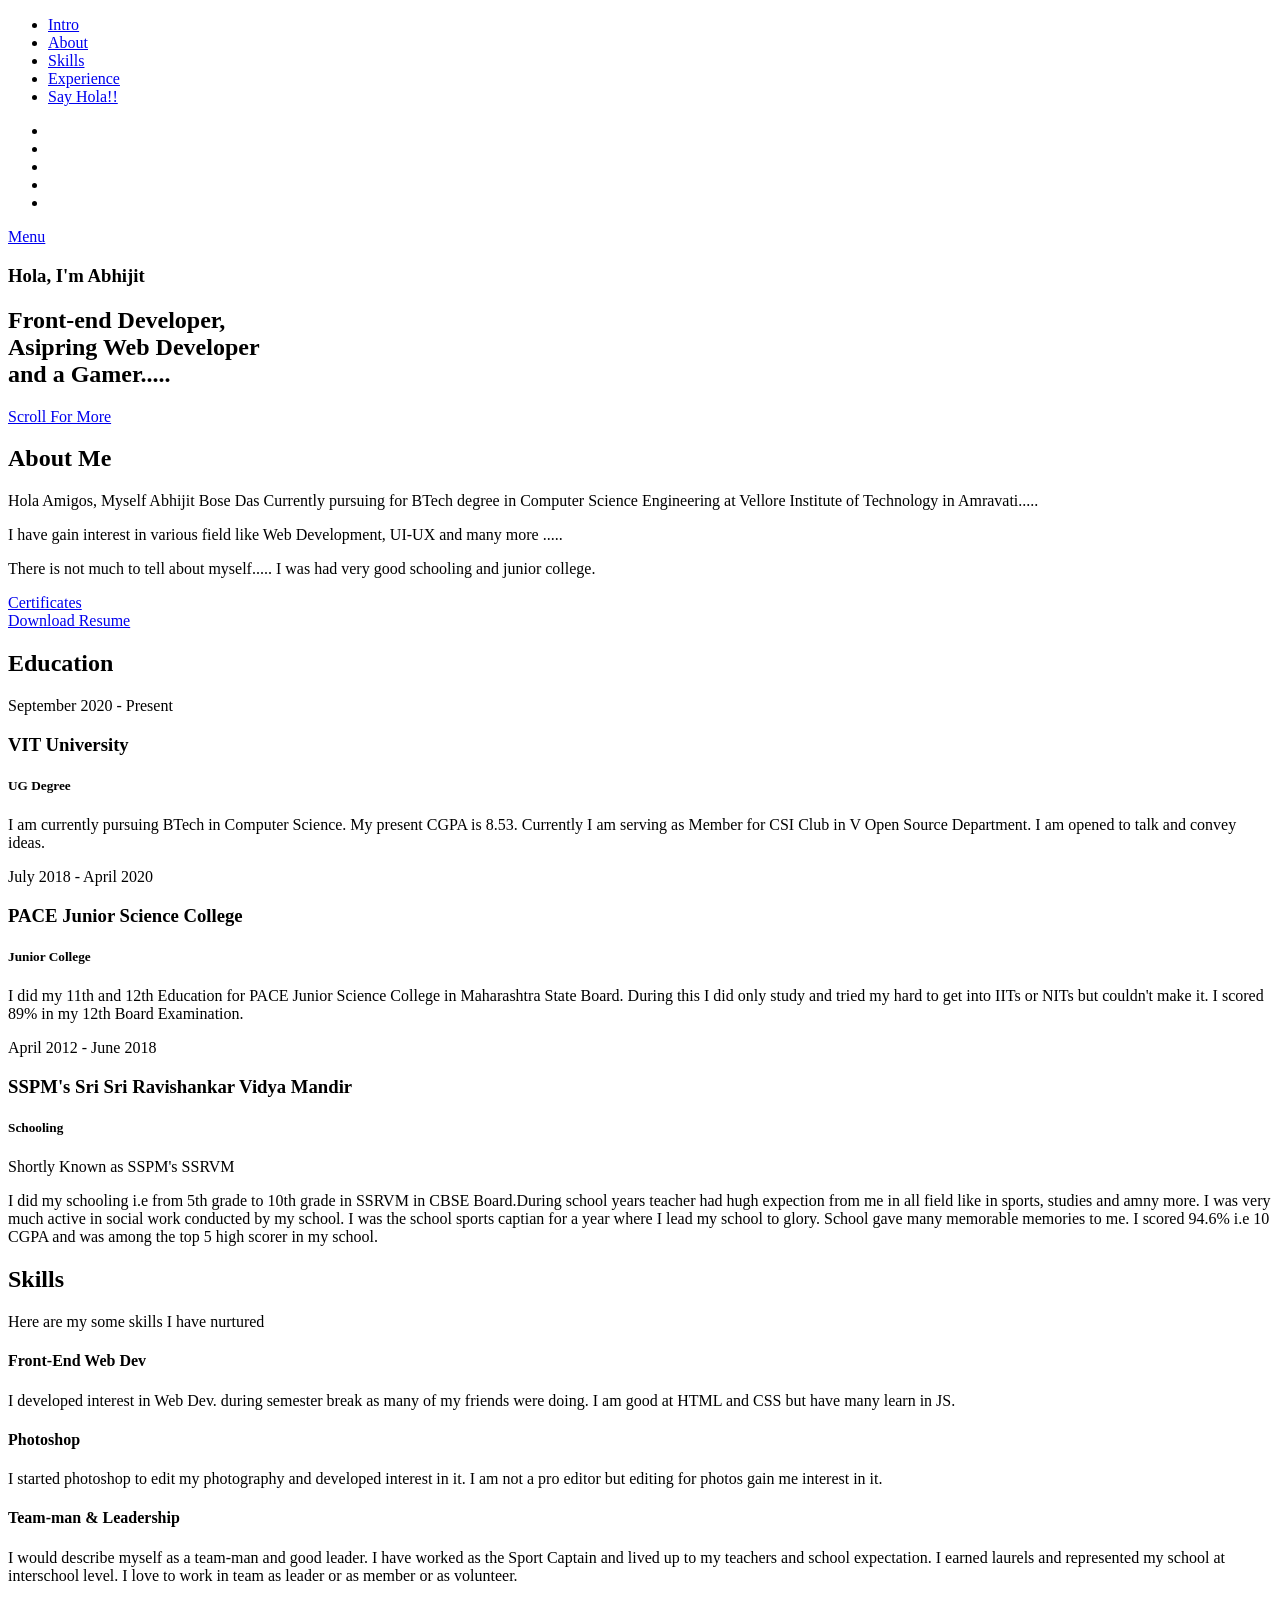
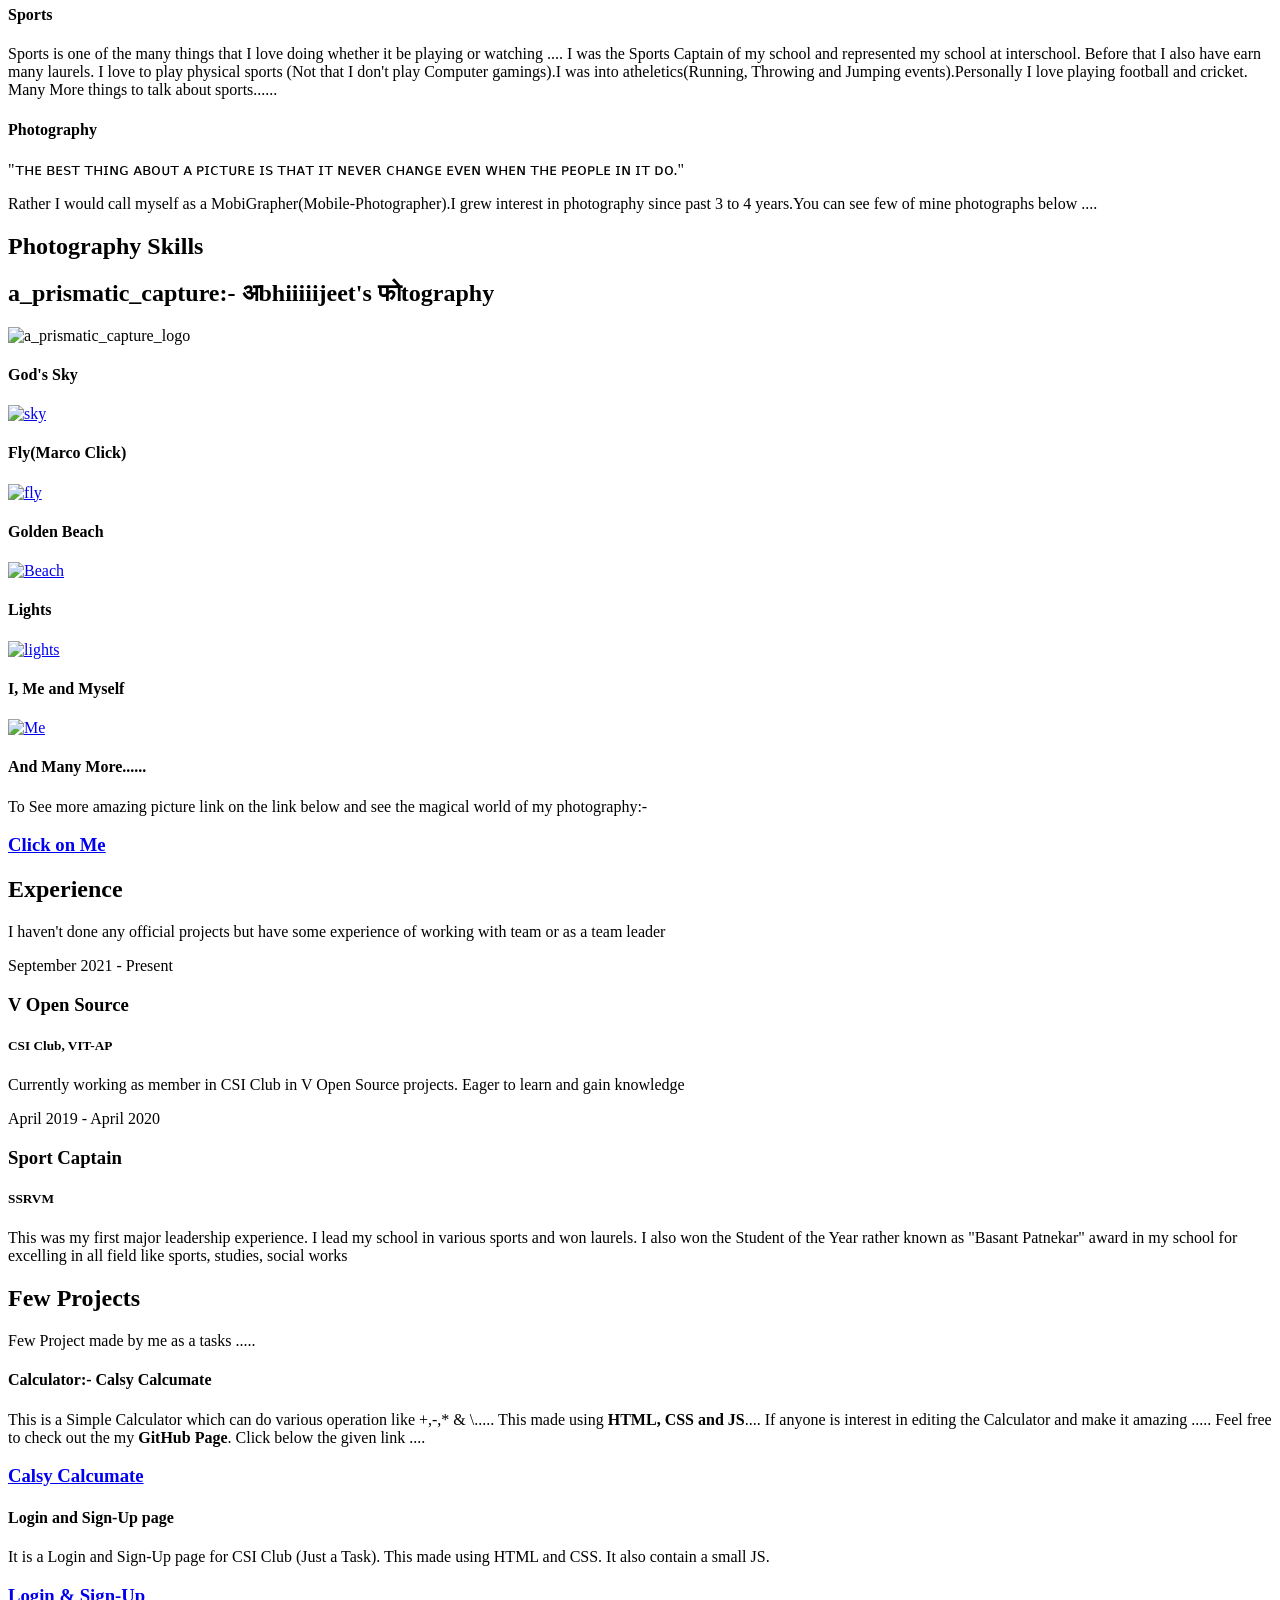
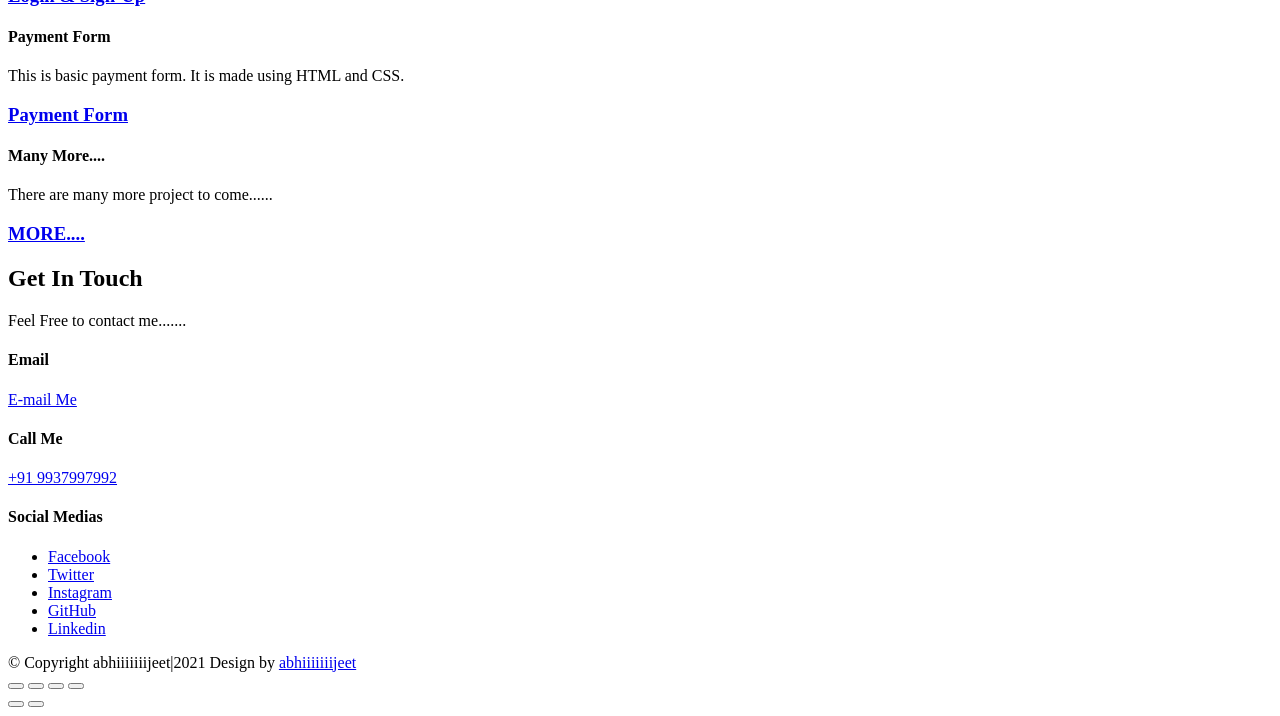
==== index.html @ 652dbb40 "Add files via upload" ====
<!DOCTYPE html>
<html class="no-js" lang="en">
<head>

    <!--- basic page needs
    ================================================== -->
    <meta charset="utf-8">
    <title>abhiiiiiiijeet</title>
    <meta name="description" content="">
    <meta name="author" content="">

    <!-- mobile specific metas
    ================================================== -->
    <meta name="viewport" content="width=device-width, initial-scale=1">

    <!-- CSS
    ================================================== -->
    <link rel="stylesheet" href="css/base.css">
    <link rel="stylesheet" href="css/vendor.css">
    <link rel="stylesheet" href="css/main.css">

    <!-- script
    ================================================== -->
    <script src="js/modernizr.js"></script>
    <script src="js/pace.min.js"></script>

    <!-- favicons
    ================================================== -->
    <link rel="apple-touch-icon" sizes="180x180" href="/favicon/apple-touch-icon.png">
    <link rel="icon" type="image/png" sizes="32x32" href="/favicon/favicon-32x32.png">
    <link rel="icon" type="image/png" sizes="16x16" href="/favicon/favicon-16x16.png">
    <link rel="manifest" href="/favicon/site.webmanifest">

</head>

<body id="top">

    <div id="preloader">
        <div id="loader"></div>
    </div>

    <!-- site header
    ================================================== -->
    <header class="s-header">

        <!-- <div class="header-logo">
            <a class="site-logo" href="index.html">
                <img src="images/logo.svg" alt="Homepage">
            </a>
        </div> -->

        <nav class="header-nav-wrap">
            <ul class="header-main-nav">
                <li class="current"><a class="smoothscroll" href="#intro" title="intro">Intro</a></li>
                <li><a class="smoothscroll" href="#about" title="about">About</a></li>
                <li><a class="smoothscroll" href="#services" title="services">Skills</a></li>
                <li><a class="smoothscroll" href="#works" title="works">Experience</a></li>
                <li><a class="smoothscroll" href="#contact" title="contact us">Say Hola!!</a></li>	
            </ul>

            <ul class="header-social">
                <li><a href="https://www.facebook.com/abhijit.bosedas"><i class="fab fa-facebook-f" aria-hidden="true"></i></a></li>
                <li><a href="https://twitter.com/home"><i class="fab fa-twitter" aria-hidden="true"></i></a></li>
                <!-- <li><a href="#0"><i class="fab fa-dribbble" aria-hidden="true"></i></a></li>
                <li><a href="#0"><i class="fab fa-behance" aria-hidden="true"></i></a></li> -->
                <li><a href="https://instagram.com/abhiiiiiiijeet?utm_medium=copy_link"><i class="fab fa-instagram" aria-hidden="true"></i></a></li>
                <li><a href="https://github.com/Abhiiiiijit"><i class="fab fa-github" aria-hidden="true"></i></a></li>
                <li><a href="https://www.linkedin.com/in/abhijeet-bose-das-5b6b1719b/"><i class="fab fa-linkedin" aria-hidden="true"></i></a></li>
                
            </ul>
        </nav>

        <a class="header-menu-toggle" href="#"><span>Menu</span></a>

    </header> <!-- end s-header -->


    <!-- intro
    ================================================== -->
    <section id="intro" class="s-intro target-section">

        <div class="row intro-content">

            <div class="column large-9 mob-full intro-text">
                <h3>Hola, I'm Abhijit</h3>
                <h1>
                    Front-end Developer,<br>
                    Asipring Web Developer<br>
                    and a Gamer.....
                </h1>
            </div>

            <div class="intro-scroll">
                <a href="#about" class="intro-scroll-link smoothscroll">
                    Scroll For More
                </a>
            </div>

            <div class="intro-grid"></div>
            <div class="intro-pic">
            
            </div>

        </div> <!-- end row -->

    </section> <!-- end intro -->


    <!-- about
    ================================================== -->
    <section id="about" class="s-about target-section">

        <div class="about-me">

            <div class="row heading-block" data-aos="fade-up">
                <div class="column large-full">
                    <h2 class="section-heading">About Me</h2>
                </div>
            </div>

            <div class="row about-me__content" data-aos="fade-up">
                <div class="column large-full about-me__text">
                    <p class="lead">
                        Hola Amigos,
                        Myself Abhijit Bose Das 
                        Currently pursuing for BTech degree in Computer Science Engineering at Vellore Institute of Technology in Amravati.....
                    </p>

                    <p>
                        I have gain interest in various field like Web Development, UI-UX and many more .....
                    </p>
                    <p>
                        There is not much to tell about myself..... I was had very good schooling and junior college. 
                    </p>

                    <p>

                    </p>

                    <p>
                    </p>
                </div>
            </div>
    
            <div class="row about-me__buttons">
                <div class="column large-half tab-full" data-aos="fade-up">
                    <a href="certificates.html" class="btn btn--stroke full-width">Certificates</a>
                </div>
                <div class="column large-half tab-full" data-aos="fade-up">
                    <a href="#0" class="btn btn--primary full-width">Download Resume</a>
                </div>
            </div>

        </div> <!-- end about-me -->

        <div class="about-experience">

            <div class="row heading-block" data-aos="fade-up">
                <div class="column large-full">
                    <h2 class="section-heading">Education</h2>
                </div>
            </div>

            <div class="row about-experience__timeline">

                <div class="column large-half tab-full" data-aos="fade-up">
                    <div class="timeline">

                        <div class="timeline__icon-wrap">
                            <span class="timeline__icon timeline__icon--education"></span>
                        </div>

                        <div class="timeline__block">
                            <div class="timeline__bullet"></div>
                            <div class="timeline__header">
                                <p class="timeline__timeframe">September 2020 - Present</p>
                                <h3 class="item-title">VIT University</h3>
                                <h5>UG Degree</h5>
                            </div>
                            <div class="timeline__desc">
                                <p>I am currently pursuing BTech in Computer Science. My present CGPA is 8.53. Currently I am serving as Member for CSI Club in V Open Source Department. I am opened to talk and convey ideas.</p>
                            </div>
                        </div>

                        <div class="timeline__block">
                            <div class="timeline__bullet"></div>
                            <div class="timeline__header">
                                <p class="timeline__timeframe">July 2018 - April 2020</p>
                                <h3 class="item-title">PACE Junior Science College</h3>
                                <h5>Junior College</h5>
                            </div>
                            <div class="timeline__desc">
                                <p>I did my 11th and 12th Education for PACE Junior Science College in Maharashtra State Board. During this I did only study and tried my hard to get into IITs or NITs but couldn't make it.  
                                    I scored 89% in my 12th Board Examination.
                                </p>
                            </div>
                        </div>

                        <div class="timeline__block">
                            <div class="timeline__bullet"></div>
                            <div class="timeline__header">
                                <p class="timeline__timeframe">April 2012 - June 2018</p>
                                <h3 class="item-title">SSPM's Sri Sri Ravishankar Vidya Mandir</h3>
                                <h5>Schooling</h5>
                            </div>
                            <div class="timeline__desc">
                                <p>Shortly Known as SSPM's SSRVM
                                    <p>
                                        I did my schooling i.e from 5th grade to 10th grade in SSRVM in CBSE Board.During school years teacher had hugh expection from me in all field like in sports, studies and amny more. I was very much active in social work conducted by my school. I was the school sports captian for a year where I lead my school to glory. School gave many memorable memories to me. 
                                        I scored 94.6% i.e 10 CGPA and was among the top 5 high scorer in my school.
                                    </p>
                                </p>
                            </div>
                        </div>

                    </div>
                </div>

                
            </div>

        </div> <!-- end about-experience -->

    </section> <!-- end s-about -->


    <!-- skills
    ================================================== -->
    <section id="services" class="s-services ss-dark target-section">

        <div class="shadow-overlay"></div>

        <div class="row heading-block heading-block--center" data-aos="fade-up">
            <div class="column large-full">
                <h2 class="section-heading section-heading--centerbottom">Skills</h2>

                <p class="section-desc">
                    Here are my some skills I have nurtured
                </p>
            </div>
        </div> <!-- end heading-block -->

        <div class="row services-list block-large-1-3 block-medium-1-2 block-tab-full">

            <div class="column item-service" data-aos="fade-up">
                <div class="item-service__content">
                    <h4 class="item-title">Front-End Web Dev</h4>
                    <p>
                        I developed interest in Web Dev. during semester break as many of my friends were doing.
                        I am good at HTML and CSS but have many learn in JS.
                    </p>
                </div>
            </div>

            <div class="column item-service" data-aos="fade-up">
                <div class="item-service__content">
                    <h4 class="item-title">Photoshop</h4>
                    <p>
                        I started photoshop to edit my photography and developed interest in it. I am not a pro editor but editing for photos gain me interest in it.
                    </p>
                </div>
            </div>

            <div class="column item-service" data-aos="fade-up">
                <div class="item-service__content">
                    <h4 class="item-title">Team-man & Leadership</h4>
                    <p>
                        I would describe myself as a team-man and good leader. I have worked as the Sport Captain and lived up to my teachers and school expectation. I earned laurels and represented my school at interschool level. I love to work in team as leader or as member or as volunteer.
                    </p>
                </div>
            </div>
            <div class="column item-service" data-aos="fade-up">
                <div class="item-service__content">
                    <h4 class="item-title">Sports</h4>
                    <p>
                        Sports is one of the many things that I love doing whether it be playing or watching ....
                        I was the Sports Captain of my school and represented my school at interschool. Before that I also have earn many laurels. I love to play physical sports (Not that I don't play Computer gamings).I was into atheletics(Running, Throwing and Jumping events).Personally I love playing football and cricket. Many More things to talk about sports...... 
                    </p>
                </div>
            </div>

            <div class="column item-service" data-aos="fade-up">
                <div class="item-service__content">
                    <h4 class="item-title">Photography</h4>
                    <p>
                        <p>"ᴛʜᴇ ʙᴇꜱᴛ ᴛʜɪɴɢ ᴀʙᴏᴜᴛ ᴀ ᴘɪᴄᴛᴜʀᴇ ɪꜱ ᴛʜᴀᴛ ɪᴛ ɴᴇᴠᴇʀ ᴄʜᴀɴɢᴇ ᴇᴠᴇɴ ᴡʜᴇɴ ᴛʜᴇ ᴘᴇᴏᴘʟᴇ ɪɴ ɪᴛ ᴅᴏ."</p>
                        Rather I would call myself as a MobiGrapher(Mobile-Photographer).I grew interest in photography since past 3 to 4 years.You can see few of mine photographs below .... 
                    </p>
                </div>
            </div>

        </div> <!-- end services-list -->
        <!-- Photography Skills -->
        <div class="row heading-block heading-block--center" data-aos="fade-up">
            <div class="column large-full">
                <h2 class="section-heading section-heading--centerbottom">Photography Skills</h2>
                <h2 class="section-heading section-heading--centerbottom">a_prismatic_capture:- अbhiiiiijeet's फोtography</h2>

                <p class="section-desc">
                    <img src="photo_skills/a_prismatic_capture.jpeg" alt="a_prismatic_capture_logo" width="25%" class="photo">
                </p>
            </div>
        </div>

        <div class="row services-list block-large-1-3 block-medium-1-2 block-tab-full">
        <!-- one -->
            <div class="column item-service" data-aos="fade-up">
                <div class="item-service__content">
                    <h4 class="item-title">God's Sky</h4>
                    <p>
                        <a href="photo_skills/God's__Sky (1).jpg"><img src="photo_skills/God's__Sky (1).jpg" alt="sky" class="photo"></a>
                    </p>
                </div>
            </div>

                    <!-- two -->
            <div class="column item-service" data-aos="fade-up">
                <div class="item-service__content">
                    <h4 class="item-title">Fly(Marco Click)</h4>
                    <p>
                        <a href="photo_skills/Dragon_fly.jpg"><img src="photo_skills/Dragon_fly.jpg" alt="fly" class="photo"></a>
                    </p>
                </div>
            </div>
                    <!-- Three -->
        <div class="column item-service" data-aos="fade-up">
            <div class="item-service__content">
                <h4 class="item-title">Golden Beach</h4>
                <p>
                    <a href="photo_skills/Golden_Beach2.jpg"><img src="photo_skills/Golden_Beach2.jpg" alt="Beach" class="photo"></a>
                </p>
            </div>
        </div>
                    <!-- 4 -->
                    <div class="column item-service" data-aos="fade-up">
                        <div class="item-service__content">
                            <h4 class="item-title">Lights</h4>
                            <p>
                                <a href="photo_skills/lights_2.jpg"><img src="photo_skills/lights_2.jpg" alt="lights" class="photo"></a>
                            </p>
                        </div>
                    </div>

                    <!-- 5 -->
                    <div class="column item-service" data-aos="fade-up">
                        <div class="item-service__content">
                            <h4 class="item-title">I, Me and Myself</h4>
                            <p>
                                <a href="photo_skills/myself.jpg"><img src="photo_skills/myself.jpg" alt="Me" witdh="30%" class="photo"></a>
                            </p>
                        </div>
                    </div>
                    <!-- many More -->
                    <div class="column item-service" data-aos="fade-up">
                        <div class="item-service__content">
                            <h4 class="item-title">And Many More......</h4>
                            <p>To See more amazing picture link on the link below and see the magical world of my photography:-
                                <h3><a href="https://www.instagram.com/a_prismatic_capture/"  class="click_on_me">Click on Me</a></h3>
                            </p>
                        </div>
                    </div>

        </div>


    </div>

    </section> <!-- end s-services -->


    <!-- CTA
    ================================================== -->
    <section class="s-cta ss-dark">
<!-- end heading-block -->

        </div> <!-- end ad-content -->

    </section> <!-- end s-cta -->


    <!-- works
    ================================================== -->
    <section id="works" class="s-works target-section">

        <div class="row heading-block heading-block--center" data-aos="fade-up">
            <div class="column large-full">
                <h2 class="section-heading section-heading--centerbottom">Experience</h2>
                <p class="section-desc">
                    I haven't done any official projects but have some experience of working with team or as a team leader
                </p>
            </div>
        </div> <!-- end heading-block -->
        <div class="row about-experience__timeline">

            <div class="column large-half tab-full" data-aos="fade-up">
                <div class="timeline">

                    <div class="timeline__icon-wrap">
                        <span class="timeline__icon timeline__icon--work"></span>
                    </div>

                    <div class="timeline__block">
                        <div class="timeline__bullet"></div>
                        <div class="timeline__header">
                            <p class="timeline__timeframe">September 2021 - Present</p>
                            <h3 class="item-title">V Open Source</h3>
                            <h5>CSI Club, VIT-AP</h5>
                        </div>
                        <div class="timeline__desc">
                            <p>Currently working as member in CSI Club in V Open Source projects. Eager to learn and gain knowledge</p>
                        </div>
                    </div>

                    <div class="timeline__block">
                        <div class="timeline__bullet"></div>
                        <div class="timeline__header">
                            <p class="timeline__timeframe">April 2019 - April 2020</p>
                            <h3 class="item-title">Sport Captain</h3>
                            <h5>SSRVM</h5>
                        </div>
                        <div class="timeline__desc">
                            <p>This was my first major leadership experience. I lead my school in various sports and won laurels.
                                I also won the Student of the Year rather known as "Basant Patnekar" award in my school for excelling in all field like sports, studies, social works 
                            </p>
                        </div>
                    </div>

                </div>
            </div>
            </div>
        
        </div> <!-- end masonry-wrap -->
        <div class="row heading-block heading-block--center" data-aos="fade-up">
            <div class="column large-full">
                <h2 class="section-heading section-heading--centerbottom">Few Projects</h2>

                <p class="section-desc">
                    Few Project made by me as a tasks .....
                </p>
            </div>
        </div>
        <div class="row services-list block-large-1-3 block-medium-1-2 block-tab-full">

            <div class="column item-service" data-aos="fade-up">
                <div class="item-service__content">
                    <h4 class="item-title">Calculator:- Calsy Calcumate</h4>
                    <p>
                        This is a Simple Calculator which can do various operation like +,-,* & \..... This made using <b>HTML, CSS and JS</b>....
                        If anyone is interest in editing the Calculator and make it amazing ..... Feel free to check out the my <b>GitHub Page</b>.
                        Click below the given link ....   
                    </p>
                    <h3><a href="projects/Calculate/calculator.html" class="box">Calsy Calcumate</a></h3>
                </div>
            </div>

            <div class="column item-service" data-aos="fade-up">
                <div class="item-service__content">
                    <h4 class="item-title">Login and Sign-Up page</h4>
                    <p>
                        It is a Login and Sign-Up page for CSI Club (Just a Task). This made using HTML and CSS. It also contain a small JS.
                    </p>
                    <h3><a href="projects/Login and SignUp page/login.html" class="box">Login & Sign-Up</a></h3>
                </div>
            </div>

            <div class="column item-service" data-aos="fade-up">
                <div class="item-service__content">
                    <h4 class="item-title">Payment Form</h4>
                    <p>
                        This is basic payment form. It is made using HTML and CSS.
                    </p>
                    <h3><a href="projects/Forms/form.html" class="box">Payment Form</a></h3>
                </div>
            </div>

            <div class="column item-service" data-aos="fade-up">
                <div class="item-service__content">
                    <h4 class="item-title">Many More....</h4>
                    <p>
                        There are many more project to come......
                    </p>
                    <h3><a href="#" class="box">MORE....</a></h3>
                </div>
            </div>
        </div>

    </section> <!-- end s-work -->

            


    <!-- contact
    ================================================== -->
    <section id="contact" class="s-contact ss-dark target-section">

        <div class="row heading-block" data-aos="fade-up">
            <div class="column large-full">
                <h2 class="section-heading">Get In Touch</h2>
            </div>
        </div>

        <div class="row contact-main" data-aos="fade-up">
            <!-- <div class="column large-full">
                <p class="contact-email">
                    <a href="mailto:#0">abhijeetbosedas560@gmail.com</a>
                </p> -->

                <p class="section-desc">
                    Feel Free to contact me.......
                </p>
            </div>
        </div>

        <div class="row contact-infos" data-aos="fade-up" data-aos-anchor=".contact-main">

            <div class="column large-5 medium-full contact-phone">
                <h4>Email</h4>
                <a href="mailto:abhijeetbosedas560@gmail.com">E-mail Me</a>
            </div>

            <div class="column large-5 medium-full contact-phone">
                <h4>Call Me</h4>
                <a href="tel:+91-9937997992">+91 9937997992</a>
            </div>

            <div class="column large-7 medium-full contact-social">
                <h4>Social Medias</h4>
                <ul>
                    <li><a href="https://www.facebook.com/abhijit.bosedas" title="Facebook">Facebook</a></li>
                    <li><a href="https://twitter.com/home" title="Twitter">Twitter</a></li>
                    <li><a href="https://instagram.com/abhiiiiiiijeet?utm_medium=copy_link" title="Instagram">Instagram</a></li>
                    <li><a href="https://github.com/Abhiiiiijit" title="GitHub">GitHub</a></li>
                    <li><a href="https://www.linkedin.com/in/abhijeet-bose-das-5b6b1719b/" title="GitHub">Linkedin</a></li>
                </ul>
            </div>

        </div> <!-- end contact-infos -->

    </section> <!-- end s-contact -->


    <!-- footer
    ================================================== -->
    <footer>
        <div class="row">
            <div class="column large-full ss-copyright">
                <span>© Copyright abhiiiiiiijeet|2021</span> 
                <span>Design by <a href="#">abhiiiiiiijeet</a></span>
            </div>            

            <div class="ss-go-top">
                <a class="smoothscroll" title="Back to Top" href="#top"></a>
            </div>
        </div>
    </footer>


    <!-- photoswipe background
    ================================================== -->
    <div aria-hidden="true" class="pswp" role="dialog" tabindex="-1">

        <div class="pswp__bg"></div>
        <div class="pswp__scroll-wrap">

            <div class="pswp__container">
                <div class="pswp__item"></div>
                <div class="pswp__item"></div>
                <div class="pswp__item"></div>
            </div>

            <div class="pswp__ui pswp__ui--hidden">
                <div class="pswp__top-bar">
                    <div class="pswp__counter"></div><button class="pswp__button pswp__button--close" title="Close (Esc)"></button> <button class="pswp__button pswp__button--share" title=
                    "Share"></button> <button class="pswp__button pswp__button--fs" title="Toggle fullscreen"></button> <button class="pswp__button pswp__button--zoom" title=
                    "Zoom in/out"></button>
                    <div class="pswp__preloader">
                        <div class="pswp__preloader__icn">
                            <div class="pswp__preloader__cut">
                                <div class="pswp__preloader__donut"></div>
                            </div>
                        </div>
                    </div>
                </div>
                <div class="pswp__share-modal pswp__share-modal--hidden pswp__single-tap">
                    <div class="pswp__share-tooltip"></div>
                </div><button class="pswp__button pswp__button--arrow--left" title="Previous (arrow left)"></button> <button class="pswp__button pswp__button--arrow--right" title=
                "Next (arrow right)"></button>
                <div class="pswp__caption">
                    <div class="pswp__caption__center"></div>
                </div>
            </div>

        </div>

    </div><!-- end photoSwipe background -->


    <!-- Java Script
    ================================================== -->
    <script src="js/jquery-3.2.1.min.js"></script>
    <script src="js/plugins.js"></script>
    <script src="js/main.js"></script>

</body>
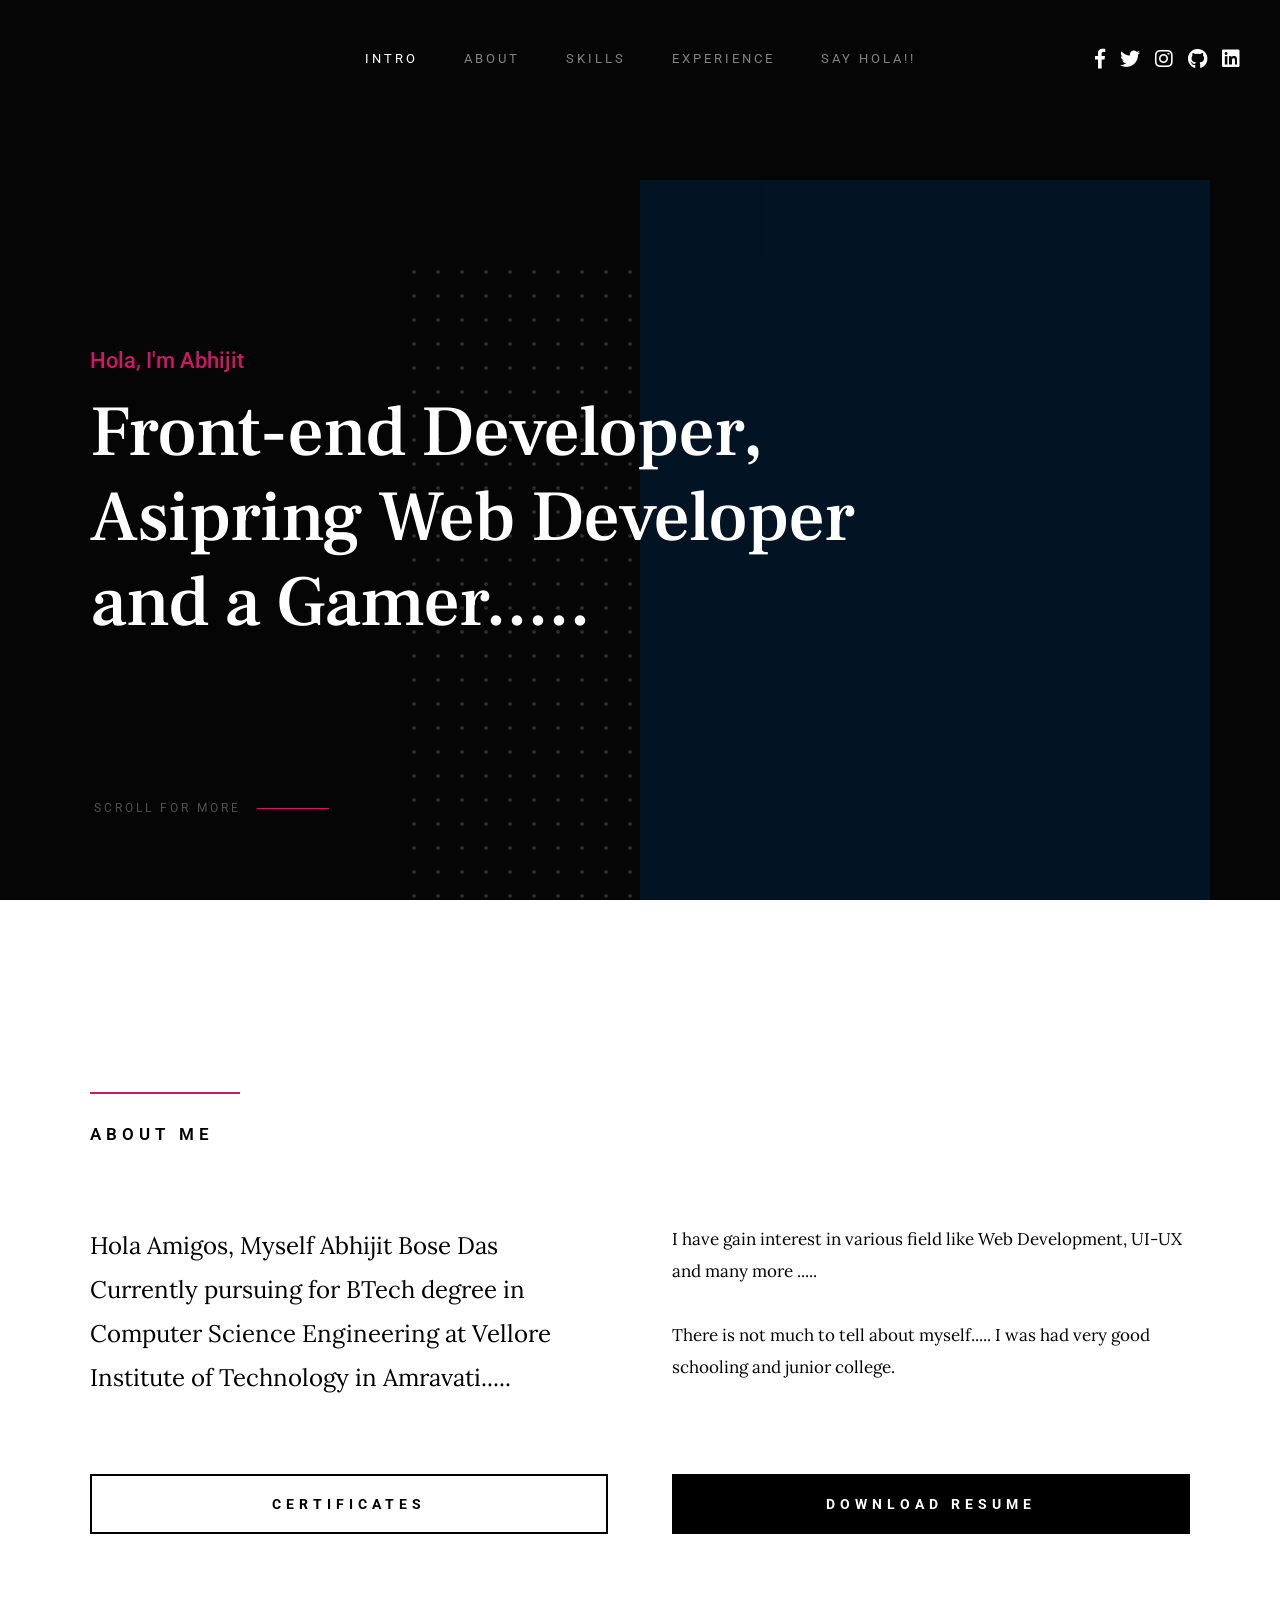
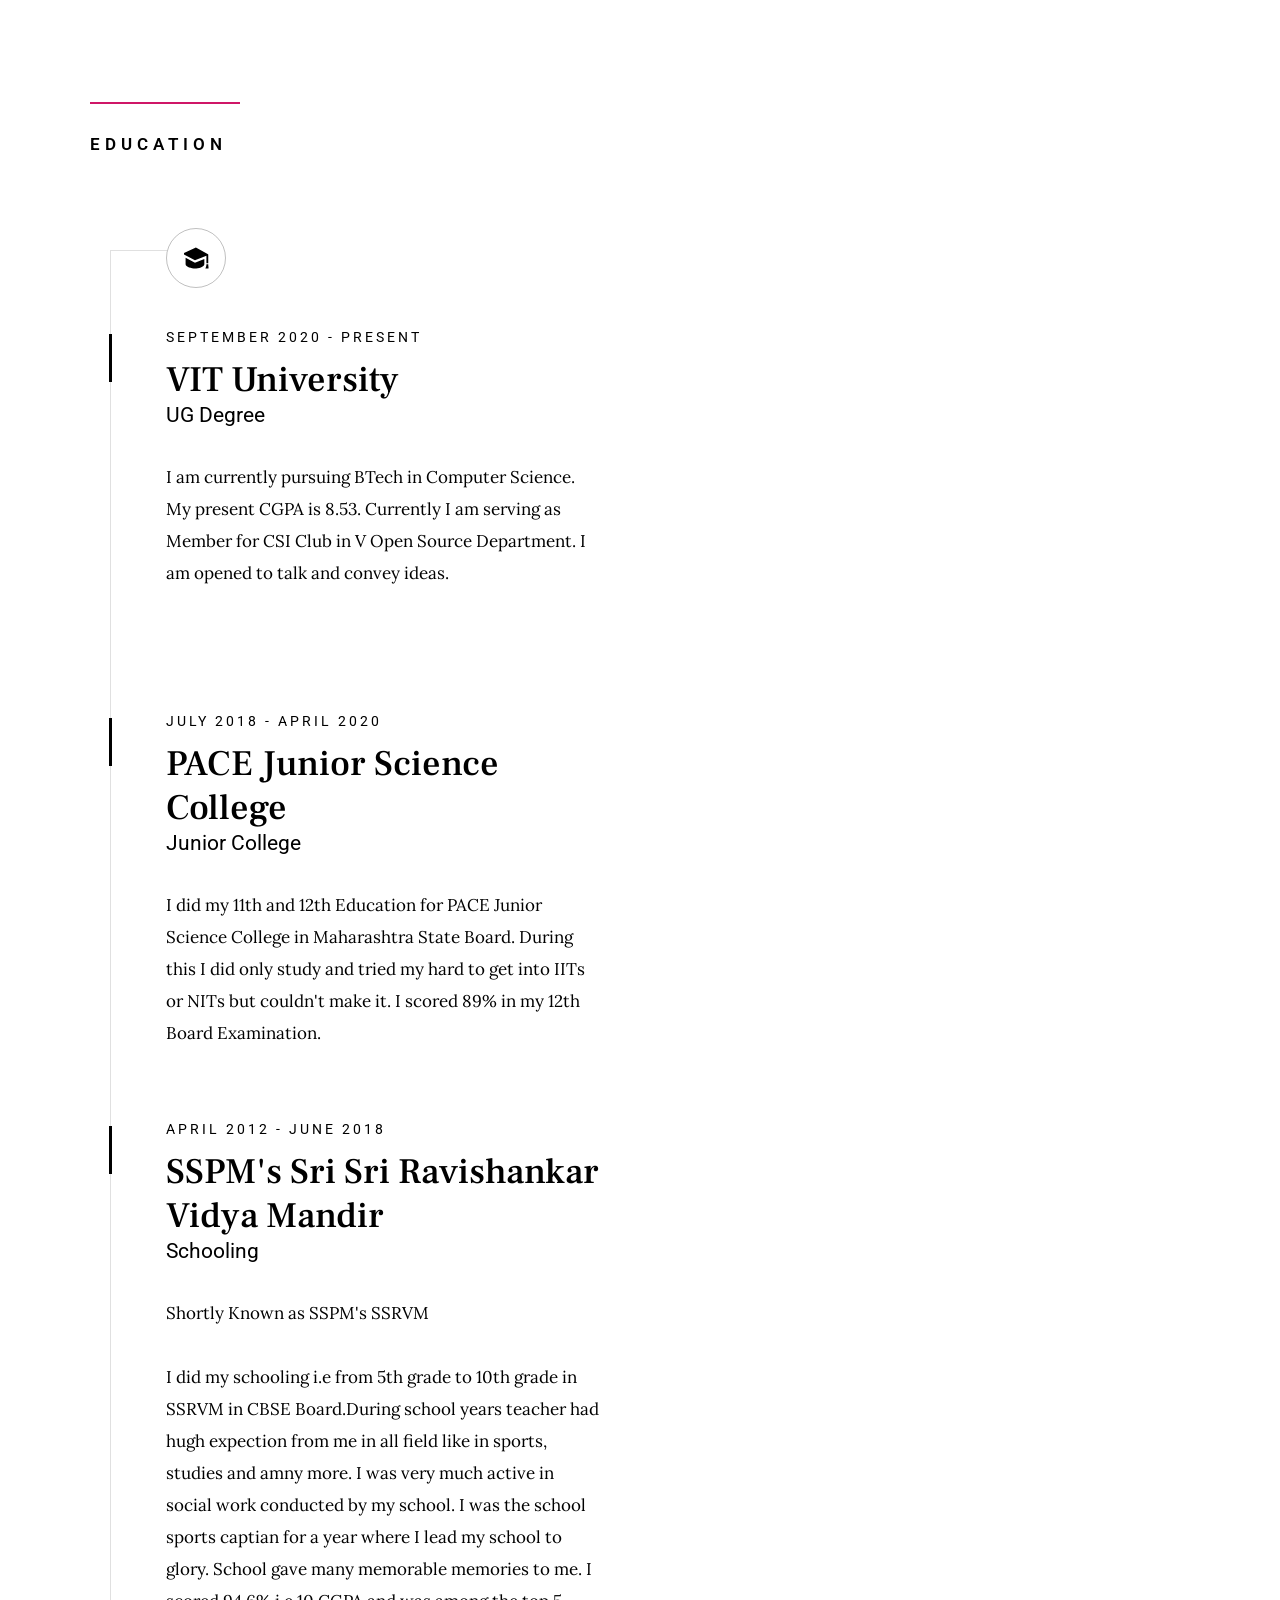
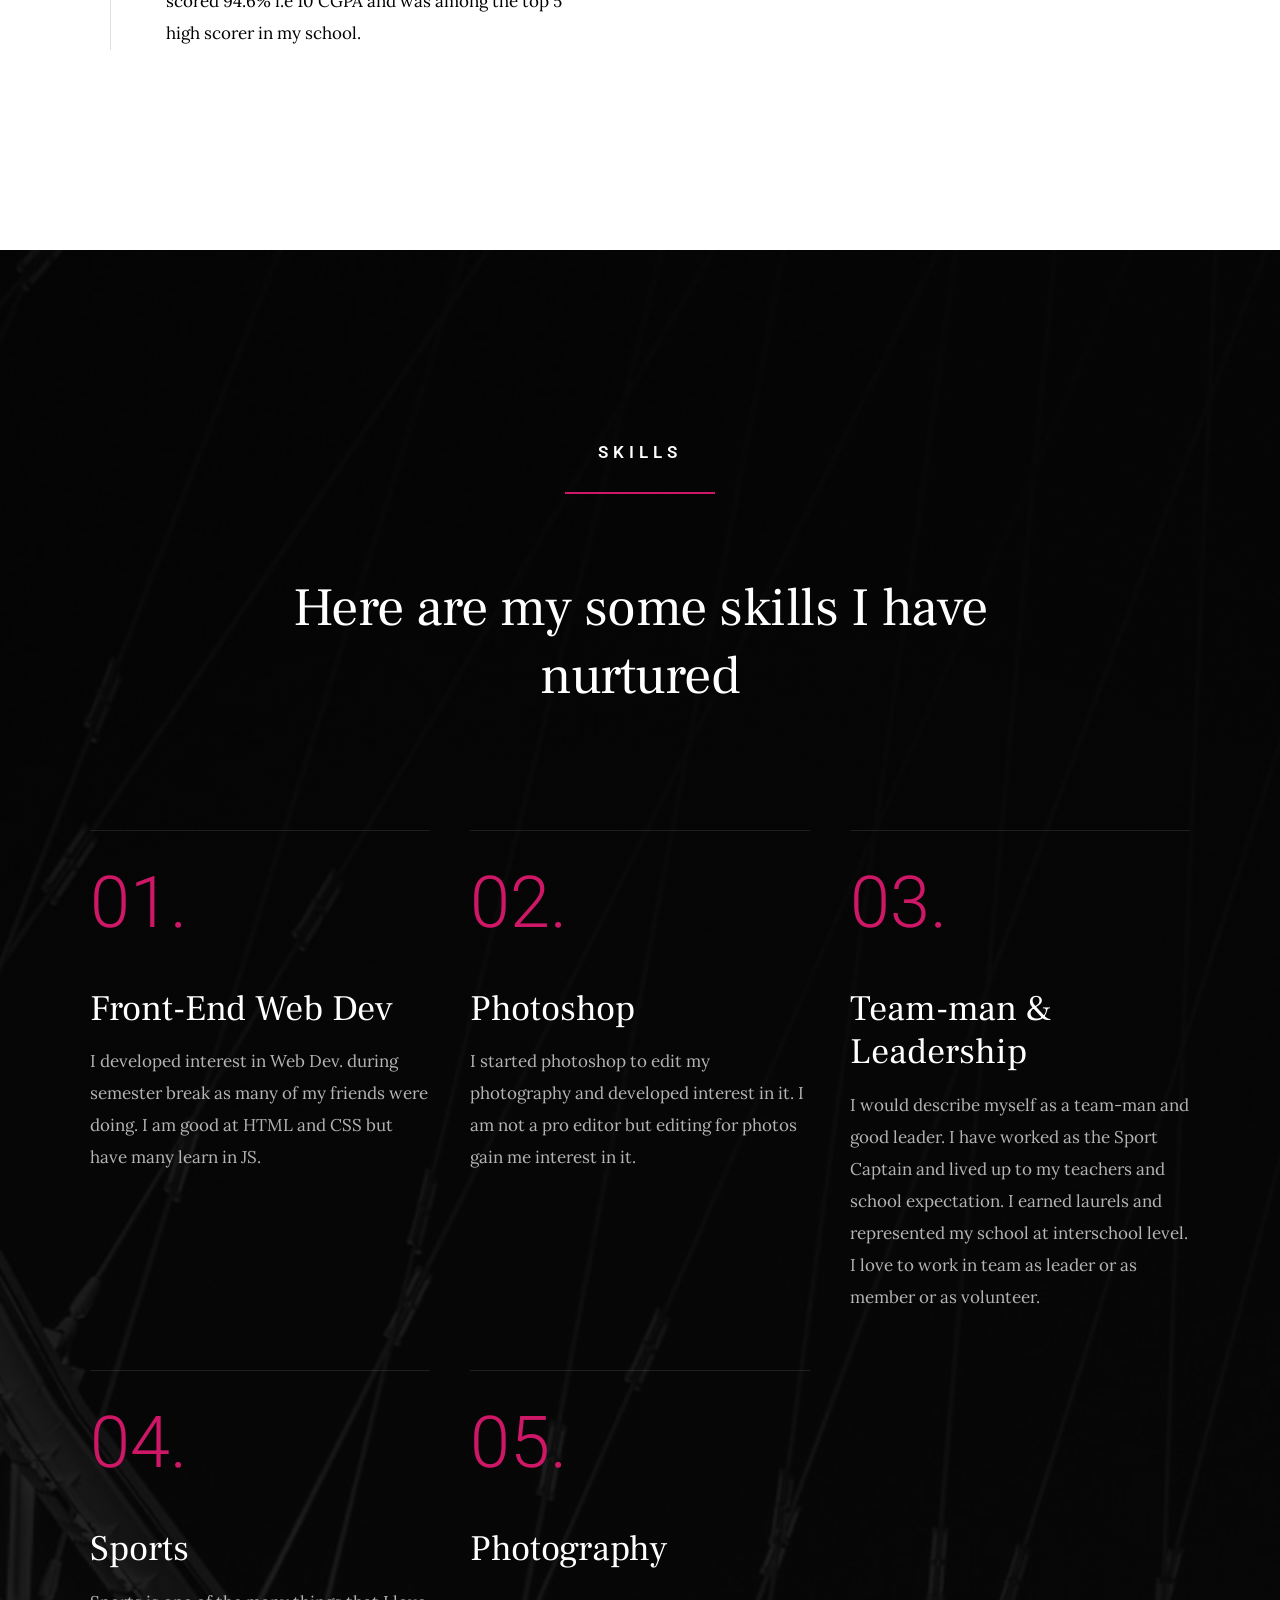
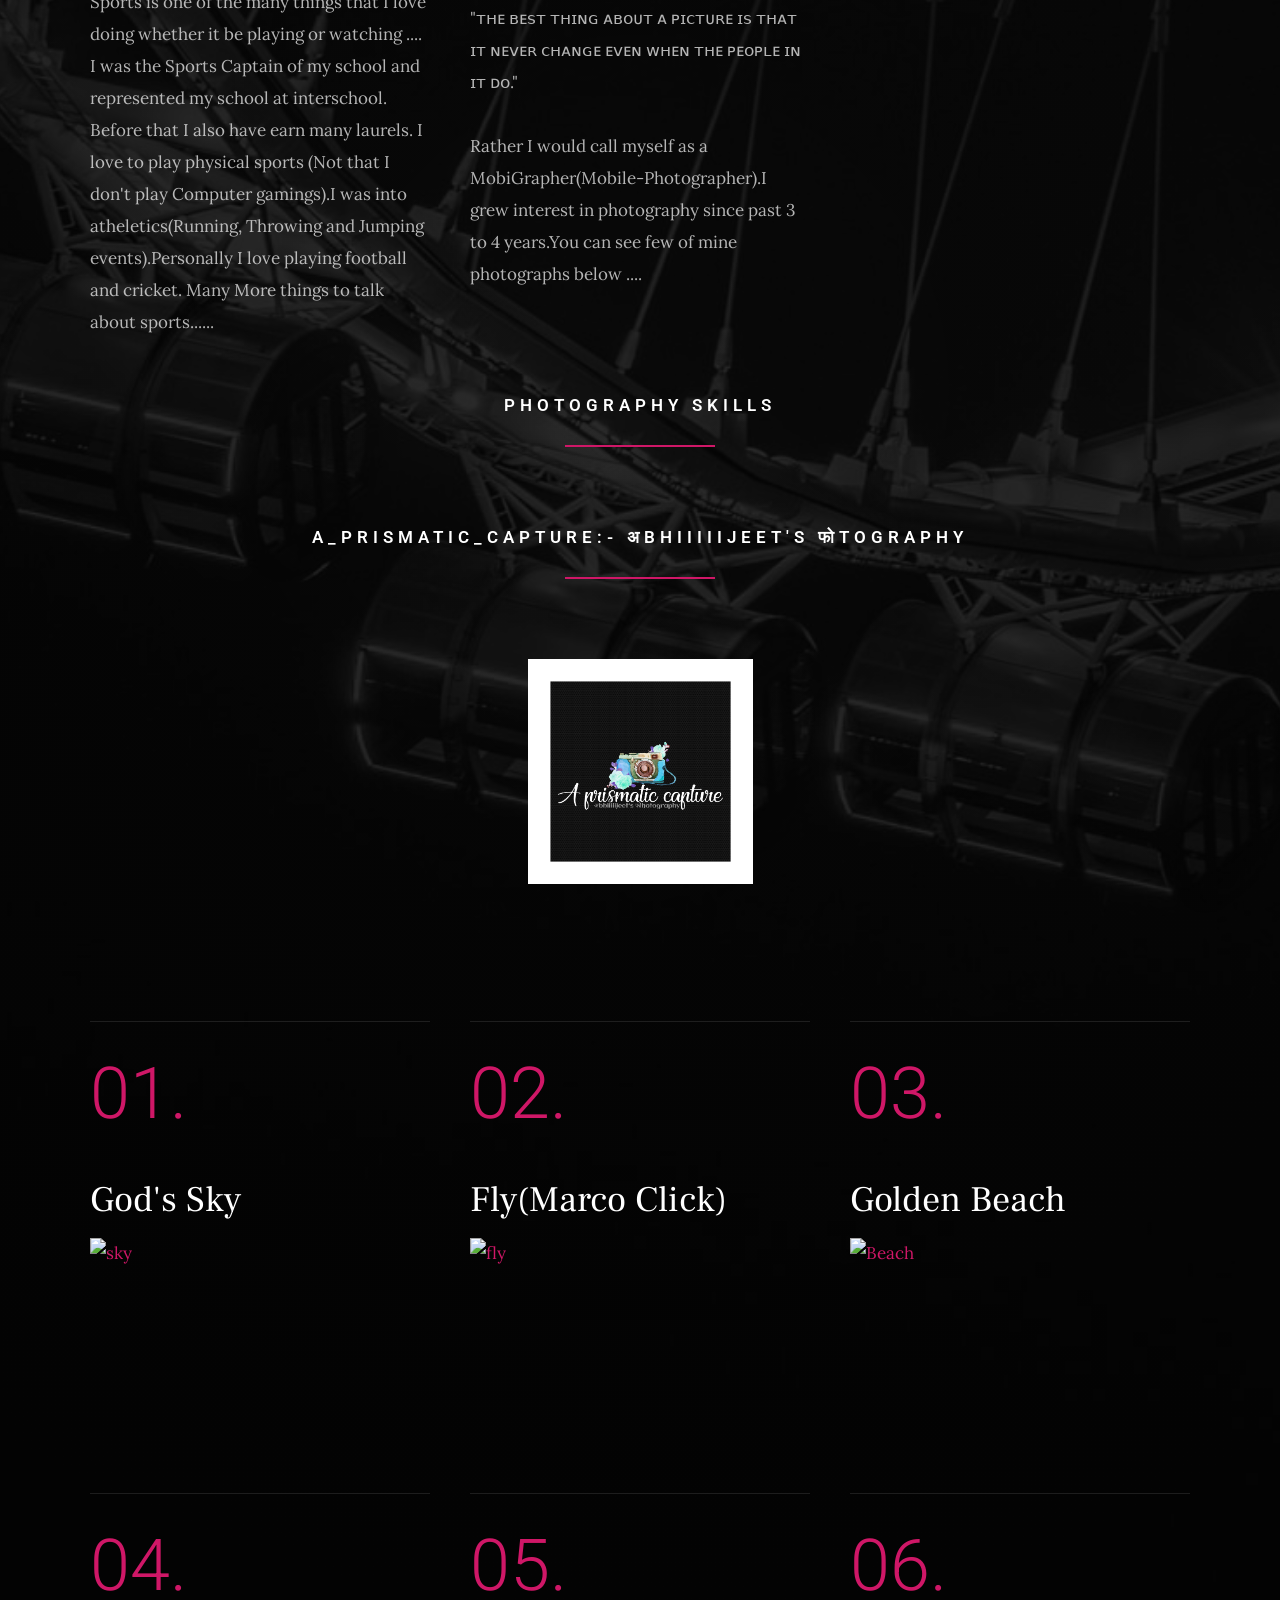
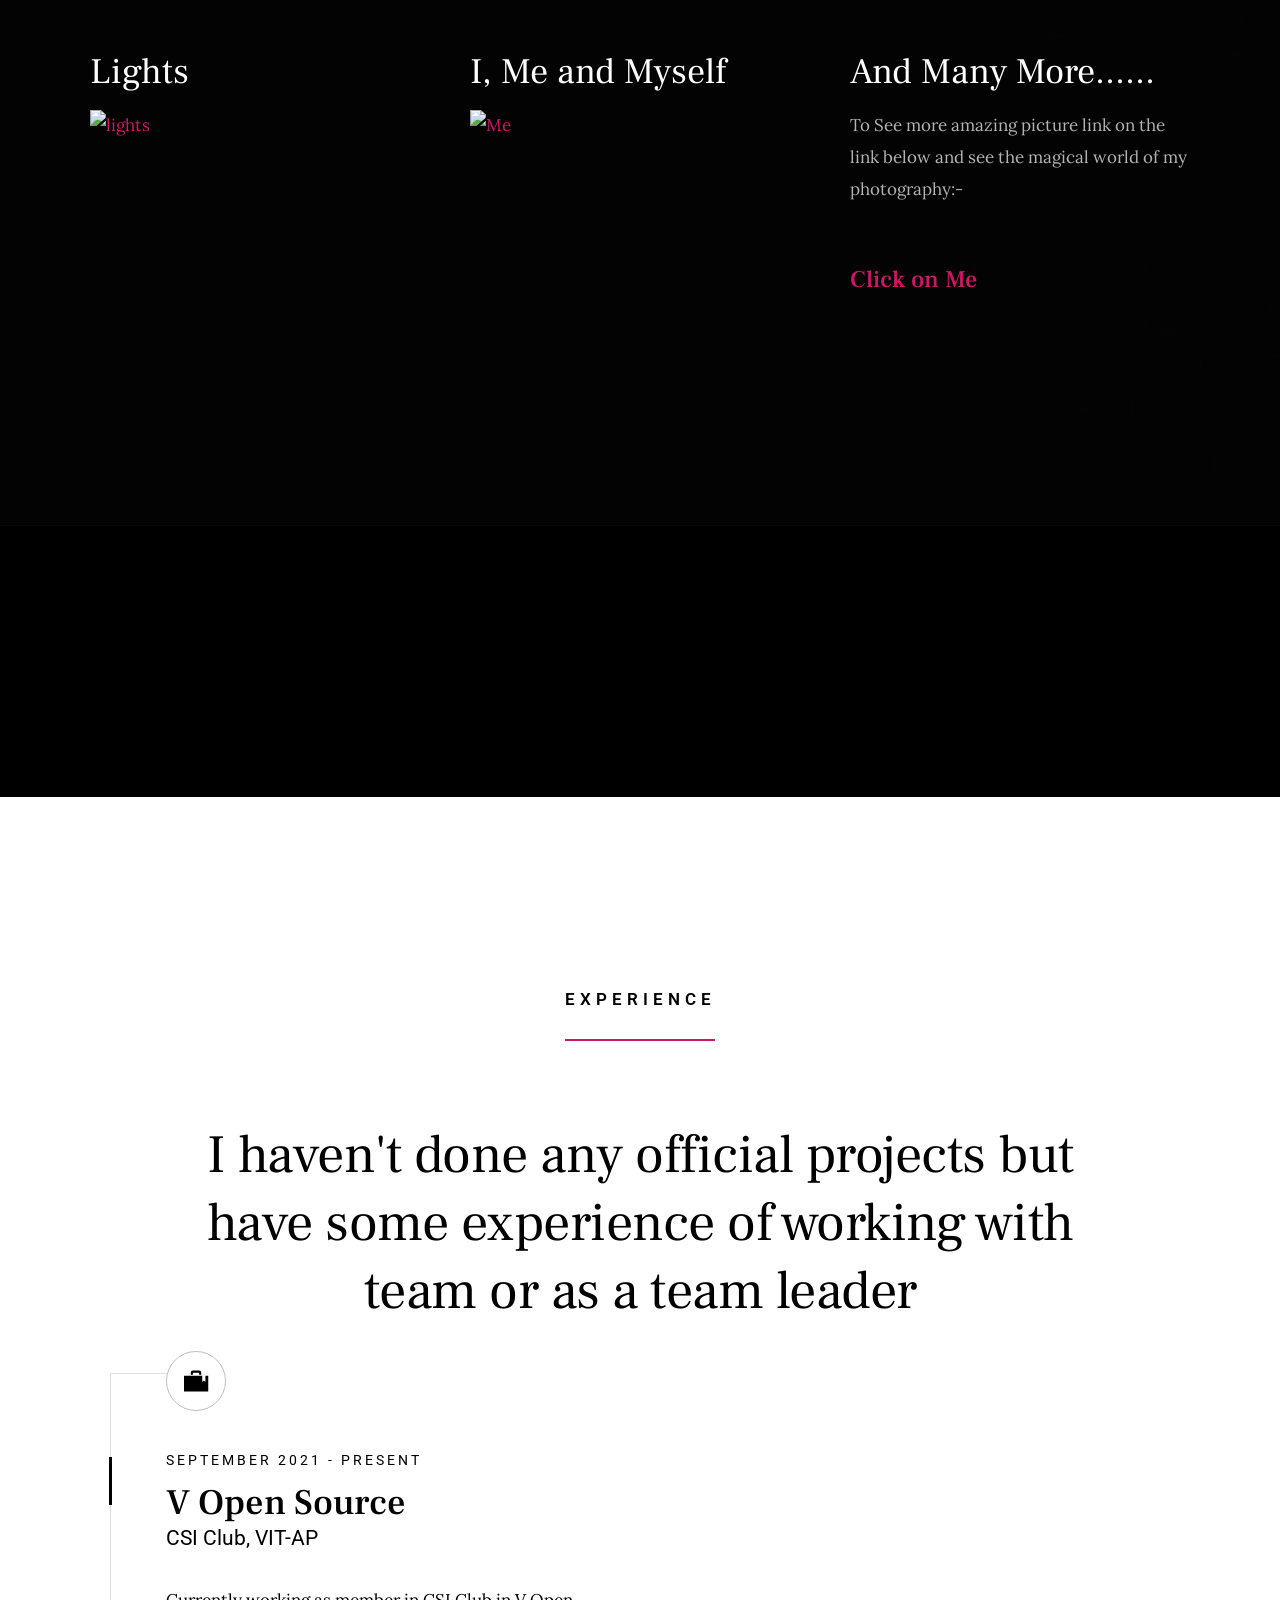
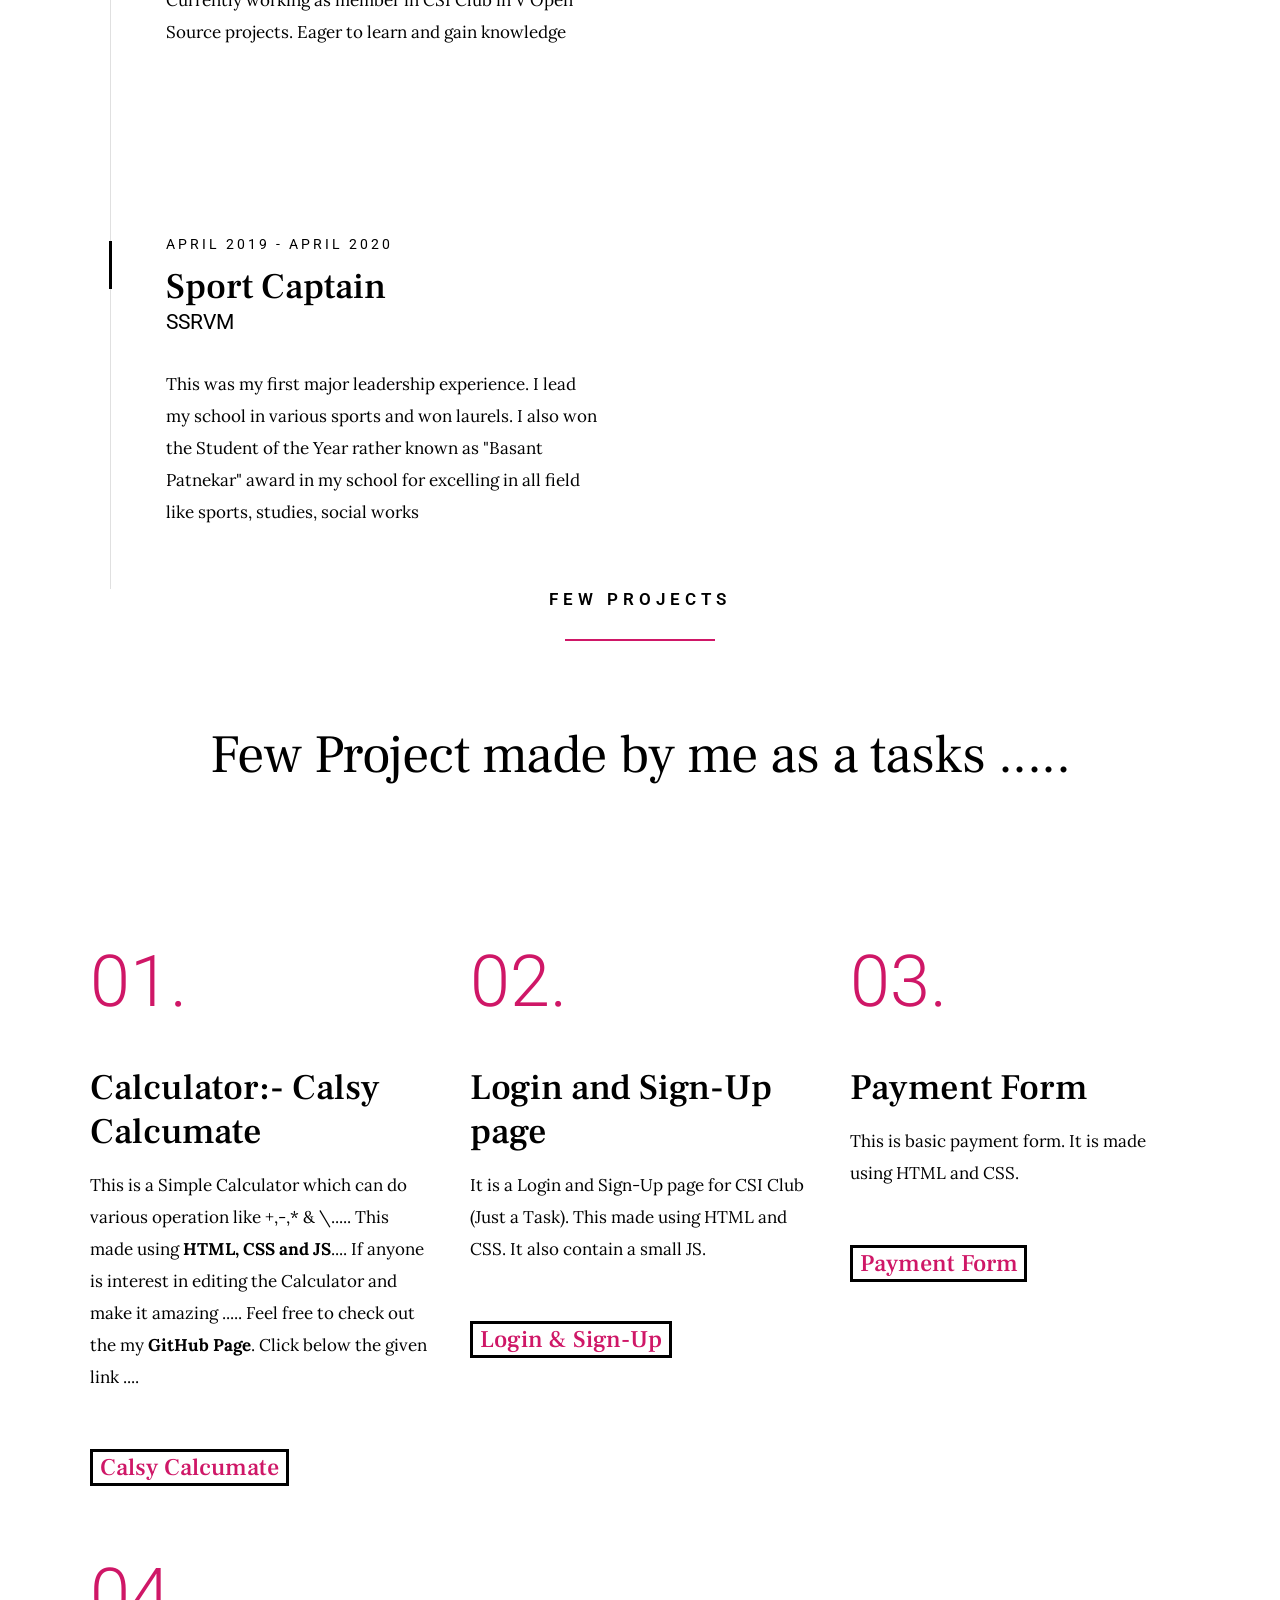
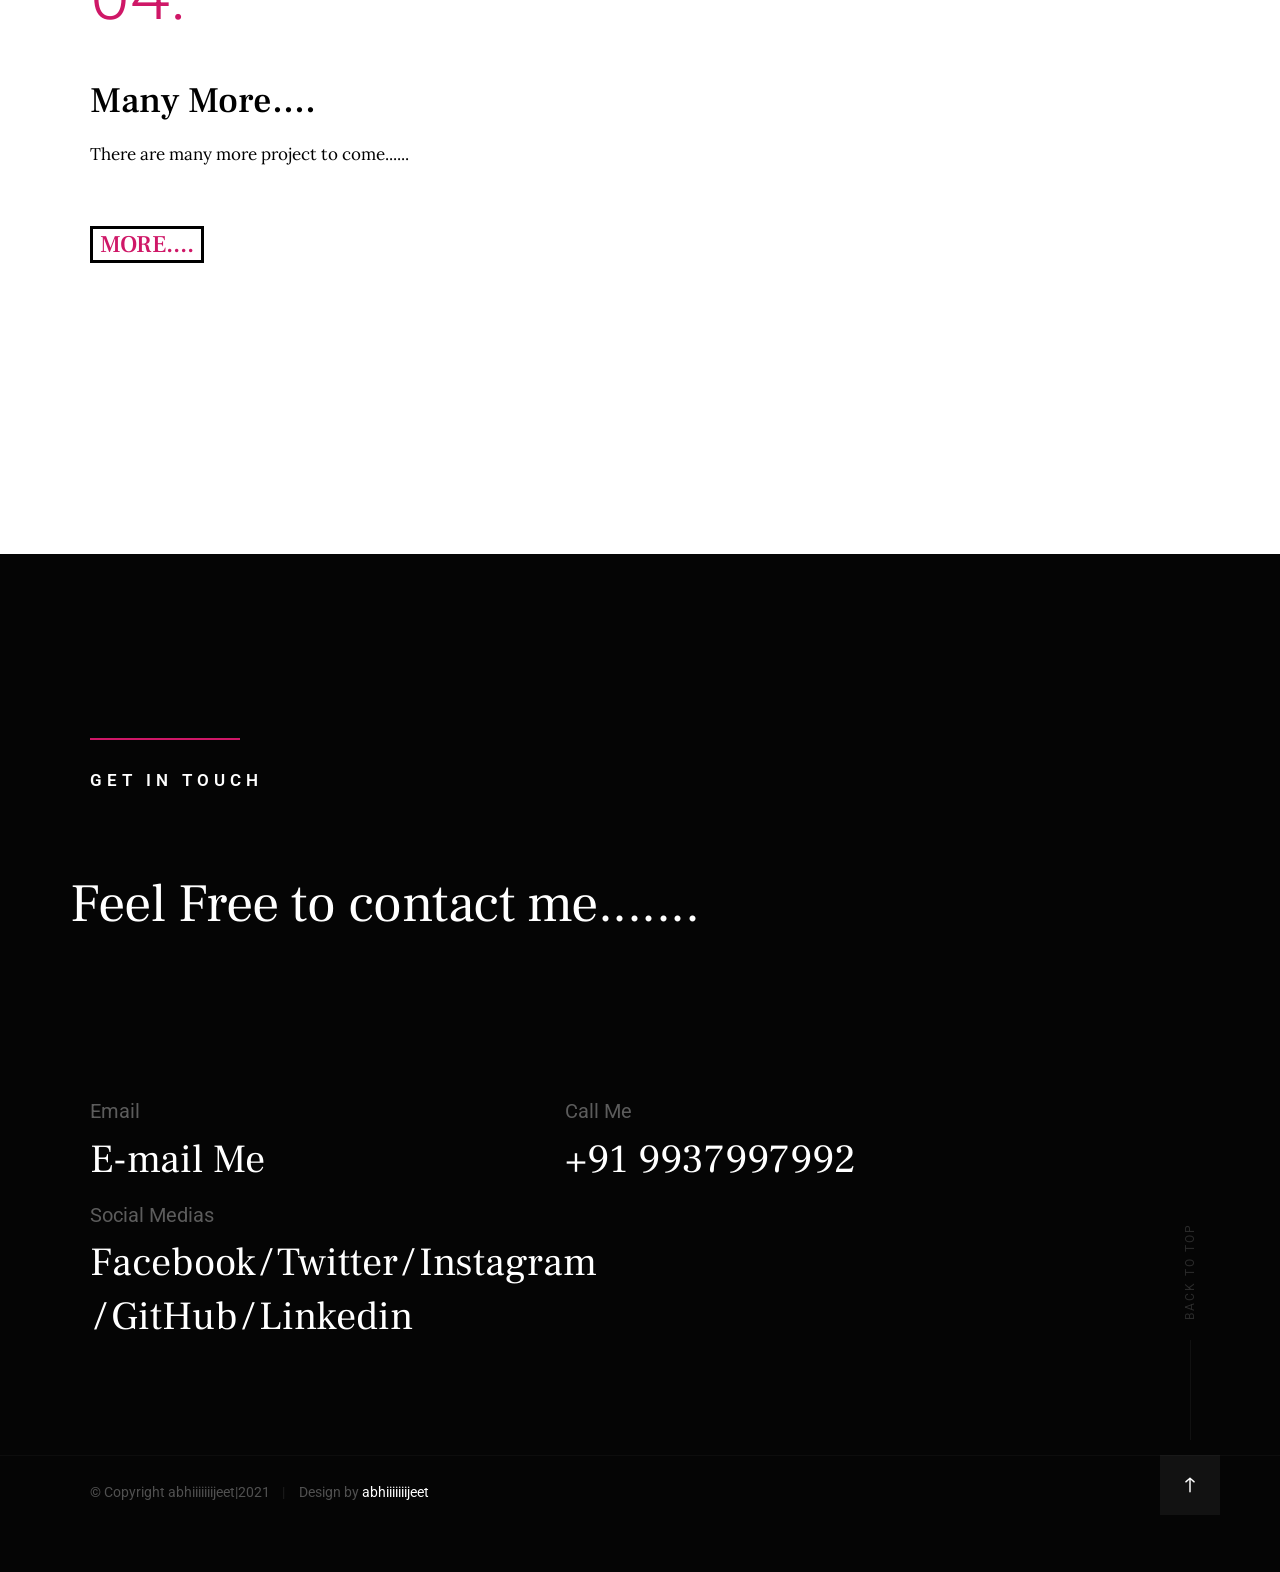
==== commit 236ad864: "Update index.html" ====
--- a/index.html
+++ b/index.html
@@ -26,10 +26,10 @@
 
     <!-- favicons
     ================================================== -->
-    <link rel="apple-touch-icon" sizes="180x180" href="/favicon/apple-touch-icon.png">
-    <link rel="icon" type="image/png" sizes="32x32" href="/favicon/favicon-32x32.png">
-    <link rel="icon" type="image/png" sizes="16x16" href="/favicon/favicon-16x16.png">
-    <link rel="manifest" href="/favicon/site.webmanifest">
+    <link rel="apple-touch-icon" sizes="180x180" href="favicon/apple-touch-icon.png">
+    <link rel="icon" type="image/png" sizes="32x32" href="favicon/favicon-32x32.png">
+    <link rel="icon" type="image/png" sizes="16x16" href="favicon/favicon-16x16.png">
+    <link rel="manifest" href="favicon/site.webmanifest">
 
 </head>
 
@@ -601,4 +601,4 @@
     <script src="js/plugins.js"></script>
     <script src="js/main.js"></script>
 
-</body>+</body>
--- a/css/base.css
+++ b/css/base.css
@@ -0,0 +1,1294 @@
+/* =================================================================== 
+ *
+ *  Epitome Base Stylesheet
+ *  Template Ver. 1.0.0
+ *  04-22-2019
+ *  ------------------------------------------------------------------
+ *
+ *  TOC:
+ *  # imports
+ *  # normalize
+ *  # basic/base setup styles
+ *	# grid v2 
+ *		## medium screen devices
+ *		## tablets
+ *		## mobile devices
+ *		## small mobile devices <= 400px	
+ *	# block grids
+ *		## block grids - medium screen devices
+ *		## block grids - tablets
+ *		## block grids - mobile devices
+ *		## block grids - small mobile devices <= 400px
+ *	# MISC
+ *
+ * =================================================================== */
+
+
+/* ===================================================================
+ * # imports 
+ *
+ * ------------------------------------------------------------------- */
+@import url("https://fonts.googleapis.com/css?family=Frank+Ruhl+Libre:400,500|Lora:400,400i,700,700i|Roboto:300,400,500,600,700");
+@import url("font-awesome/css/fontawesome-all.css");
+
+
+/* ==========================================================================
+ * # normalize
+ * normalize.css v8.0.1 | MIT License |
+ * github.com/necolas/normalize.css
+ *
+ * -------------------------------------------------------------------------- */
+
+/* ------------------------------------------------------------------- 
+ * ## document
+ * ------------------------------------------------------------------- */
+
+/* 1. Correct the line height in all browsers.
+ * 2. Prevent adjustments of font size after orientation changes in iOS.*/
+html {
+	line-height: 1.15;  /* 1 */
+	-webkit-text-size-adjust: 100%;  /* 2 */
+}
+
+/* ------------------------------------------------------------------- 
+ * ## sections
+ * ------------------------------------------------------------------- */
+
+/* Remove the margin in all browsers. */
+body {
+	margin: 0;
+}
+
+/* Render the `main` element consistently in IE. */
+main {
+	display: block;
+}
+
+/* Correct the font size and margin on `h1` elements within `section` and
+ * `article` contexts in Chrome, Firefox, and Safari. */
+h1 {
+	font-size: 2em;
+	margin: 0.67em 0;
+}
+
+/* ------------------------------------------------------------------- 
+ * ## grouping
+ * ------------------------------------------------------------------- */
+
+/* 1. Add the correct box sizing in Firefox.
+ * 2. Show the overflow in Edge and IE. */
+hr {
+	box-sizing: content-box;  /* 1 */
+	height: 0;  /* 1 */
+	overflow: visible;  /* 2 */
+}
+
+/* 1. Correct the inheritance and scaling of font size in all browsers.
+ * 2. Correct the odd `em` font sizing in all browsers. */
+pre {
+	font-family: monospace, monospace;  /* 1 */
+	font-size: 1em;  /* 2 */
+}
+
+/* ------------------------------------------------------------------- 
+ * ## text-level semantics
+ * ------------------------------------------------------------------- */
+
+/* Remove the gray background on active links in IE 10. */
+a {
+	background-color: transparent;
+}
+
+/* 1. Remove the bottom border in Chrome 57-
+ * 2. Add the correct text decoration in Chrome, Edge, IE, Opera, and Safari. */
+abbr[title] {
+	border-bottom: none;  /* 1 */
+	text-decoration: underline;  /* 2 */
+	text-decoration: underline dotted;  /* 2 */
+}
+
+/* Add the correct font weight in Chrome, Edge, and Safari. */
+b,
+strong {
+	font-weight: bolder;
+}
+
+/* 1. Correct the inheritance and scaling of font size in all browsers.
+ * 2. Correct the odd `em` font sizing in all browsers. */
+code,
+kbd,
+samp {
+	font-family: monospace, monospace;  /* 1 */
+	font-size: 1em;  /* 2 */
+}
+
+/* Add the correct font size in all browsers. */
+small {
+	font-size: 80%;
+}
+
+/* Prevent `sub` and `sup` elements from affecting the line height in
+ * all browsers. */
+sub,
+sup {
+	font-size: 75%;
+	line-height: 0;
+	position: relative;
+	vertical-align: baseline;
+}
+
+sub {
+	bottom: -0.25em;
+}
+
+sup {
+	top: -0.5em;
+}
+
+/* ------------------------------------------------------------------- 
+ * ## embedded content
+ * ------------------------------------------------------------------- */
+
+/* Remove the border on images inside links in IE 10. */
+img {
+	border-style: none;
+}
+
+/* ------------------------------------------------------------------- 
+ * ## forms
+ * ------------------------------------------------------------------- */
+
+/* 1. Change the font styles in all browsers.
+ * 2. Remove the margin in Firefox and Safari. */
+button,
+input,
+optgroup,
+select,
+textarea {
+	font-family: inherit;  /* 1 */
+	font-size: 100%;  /* 1 */
+	line-height: 1.15;  /* 1 */
+	margin: 0;  /* 2 */
+}
+
+/* Show the overflow in IE.
+ * 1. Show the overflow in Edge. */
+button,
+input {
+
+	/* 1 */
+	overflow: visible;
+}
+
+/* Remove the inheritance of text transform in Edge, Firefox, and IE.
+ * 1. Remove the inheritance of text transform in Firefox. */
+button,
+select {
+
+	/* 1 */
+	text-transform: none;
+}
+
+/* Correct the inability to style clickable types in iOS and Safari. */
+button,
+[type="button"],
+[type="reset"],
+[type="submit"] {
+	-webkit-appearance: button;
+}
+
+/* Remove the inner border and padding in Firefox. */
+button::-moz-focus-inner,
+[type="button"]::-moz-focus-inner,
+[type="reset"]::-moz-focus-inner,
+[type="submit"]::-moz-focus-inner {
+	border-style: none;
+	padding: 0;
+}
+
+/* Restore the focus styles unset by the previous rule. */
+button:-moz-focusring,
+[type="button"]:-moz-focusring,
+[type="reset"]:-moz-focusring,
+[type="submit"]:-moz-focusring {
+	outline: 1px dotted ButtonText;
+}
+
+/* Correct the padding in Firefox. */
+fieldset {
+	padding: 0.35em 0.75em 0.625em;
+}
+
+/* 1. Correct the text wrapping in Edge and IE.
+ * 2. Correct the color inheritance from `fieldset` elements in IE.
+ * 3. Remove the padding so developers are not caught out when they zero out
+ *    `fieldset` elements in all browsers. */
+legend {
+	box-sizing: border-box;  /* 1 */
+	color: inherit;  /* 2 */
+	display: table;  /* 1 */
+	max-width: 100%;  /* 1 */
+	padding: 0;  /* 3 */
+	white-space: normal;  /* 1 */
+}
+
+/* Add the correct vertical alignment in Chrome, Firefox, and Opera. */
+progress {
+	vertical-align: baseline;
+}
+
+/* Remove the default vertical scrollbar in IE 10+. */
+textarea {
+	overflow: auto;
+}
+
+/* 1. Add the correct box sizing in IE 10.
+ * 2. Remove the padding in IE 10. */
+[type="checkbox"],
+[type="radio"] {
+	box-sizing: border-box;  /* 1 */
+	padding: 0;  /* 2 */
+}
+
+/* Correct the cursor style of increment and decrement buttons in Chrome. */
+[type="number"]::-webkit-inner-spin-button,
+[type="number"]::-webkit-outer-spin-button {
+	height: auto;
+}
+
+/* 1. Correct the odd appearance in Chrome and Safari.
+ * 2. Correct the outline style in Safari. */
+[type="search"] {
+	-webkit-appearance: textfield;  /* 1 */
+	outline-offset: -2px;  /* 2 */
+}
+
+/* Remove the inner padding in Chrome and Safari on macOS. */
+[type="search"]::-webkit-search-decoration {
+	-webkit-appearance: none;
+}
+
+/* 1. Correct the inability to style clickable types in iOS and Safari.
+ * 2. Change font properties to `inherit` in Safari. */
+::-webkit-file-upload-button {
+	-webkit-appearance: button;  /* 1 */
+	font: inherit;  /* 2 */
+}
+
+/* ------------------------------------------------------------------- 
+ * ## interactive
+ * ------------------------------------------------------------------- */
+
+/* Add the correct display in Edge, IE 10+, and Firefox. */
+details {
+	display: block;
+}
+
+/* Add the correct display in all browsers. */
+summary {
+	display: list-item;
+}
+
+/* ------------------------------------------------------------------- 
+ * ## misc
+ * ------------------------------------------------------------------- */
+
+/* Add the correct display in IE 10+. */
+template {
+	display: none;
+}
+
+/* Add the correct display in IE 10. */
+[hidden] {
+	display: none;
+}
+
+
+
+/* ===================================================================
+ * # basic/base setup styles
+ *
+ * ------------------------------------------------------------------- */
+html {
+	font-size: 62.5%;
+	box-sizing: border-box;
+}
+
+*,
+*::before,
+*::after {
+	box-sizing: inherit;
+}
+
+body {
+	font-weight: normal;
+	line-height: 1;
+	word-wrap: break-word;
+	-moz-font-smoothing: grayscale;
+	-moz-osx-font-smoothing: grayscale;
+	-webkit-font-smoothing: antialiased;
+	-webkit-overflow-scrolling: touch;
+	-webkit-text-size-adjust: none;
+}
+
+/* ------------------------------------------------------------------- 
+ * ## Media
+ * ------------------------------------------------------------------- */
+svg,
+img,
+video
+embed,
+iframe,
+object {
+	max-width: 100%;
+	height: auto;
+}
+
+/* ------------------------------------------------------------------- 
+ * ## Typography resets 
+ * ------------------------------------------------------------------- */
+div, dl, dt, dd, ul, ol, li, h1, h2, h3, h4, h5, h6, pre, form, p, blockquote, th, td {
+	margin: 0;
+	padding: 0;
+}
+
+p {
+	font-size: inherit;
+	text-rendering: optimizeLegibility;
+}
+
+em,
+i {
+	font-style: italic;
+	line-height: inherit;
+}
+
+strong,
+b {
+	font-weight: bold;
+	line-height: inherit;
+}
+
+small {
+	font-size: 60%;
+	line-height: inherit;
+}
+
+ol,
+ul {
+	list-style: none;
+}
+
+li {
+	display: block;
+}
+
+/* ------------------------------------------------------------------- 
+ * ## links
+ * ------------------------------------------------------------------- */
+a {
+	text-decoration: none;
+	line-height: inherit;
+}
+
+a img {
+	border: none;
+}
+
+/* ------------------------------------------------------------------- 
+ * ## inputs
+ * ------------------------------------------------------------------- */
+fieldset {
+	margin: 0;
+	padding: 0;
+}
+
+input[type="email"],
+input[type="number"],
+input[type="search"],
+input[type="text"],
+input[type="tel"],
+input[type="url"],
+input[type="password"],
+textarea {
+	-webkit-appearance: none;
+	-moz-appearance: none;
+	appearance: none;
+}
+
+
+
+/* ===================================================================
+ * # grid v2.0.0 
+ *
+ *   -----------------------------------------------------------------
+ * - Grid breakpoints are based on MAXIMUM WIDTH media queries, 
+ *   meaning they apply to that one breakpoint and ALL THOSE BELOW IT.
+ * - Grid columns without a specified width will automatically layout 
+ *   as equal width columns.
+ * ------------------------------------------------------------------- */
+
+/* rows
+ * ------------------------------------- */
+.row {
+	width: 89%;
+	max-width: 1200px;
+	margin: 0 auto;
+	display: -ms-flexbox;
+	display: -webkit-flex;
+	display: flex;
+	-webkit-flex-flow: row wrap;
+	-ms-flex-flow: row wrap;
+	flex-flow: row wrap;
+}
+
+.row .row {
+	width: auto;
+	max-width: none;
+	margin-left: -20px;
+	margin-right: -20px;
+}
+
+/* columns
+ * -------------------------------------- */
+.column {
+	-webkit-flex: 1 1 0%;
+	-ms-flex: 1 1 0%;
+	flex: 1 1 0%;
+	padding: 0 20px;
+}
+
+.collapse > .column,
+.column.collapse {
+	padding: 0;
+}
+
+/* flex row containers utility classes
+ * ----------------------------------------- */
+.row.row-wrap {
+	-webkit-flex-wrap: wrap;
+	-ms-flex-wrap: wrap;
+	flex-wrap: wrap;
+}
+
+.row.row-nowrap {
+	-webkit-flex-wrap: nowrap;
+	-ms-flex-wrap: none;
+	flex-wrap: nowrap;
+}
+
+.row.row-top {
+	-webkit-align-items: flex-start;
+	-ms-flex-align: start;
+	align-items: flex-start;
+}
+
+.row.row-bottom {
+	-webkit-align-items: flex-end;
+	-ms-flex-align: end;
+	align-items: flex-end;
+}
+
+.row.row-center {
+	-webkit-align-items: center;
+	-ms-flex-align: center;
+	align-items: center;
+}
+
+.row.row-stretch {
+	-webkit-align-items: stretch;
+	-ms-flex-align: stretch;
+	align-items: stretch;
+}
+
+.row.row-baseline {
+	-webkit-align-items: baseline;
+	-ms-flex-align: baseline;
+	align-items: baseline;
+}
+
+/* flex item utility alignment classes
+ * ----------------------------------------- */
+.align-center {
+	margin: auto;
+	-webkit-align-self: center;
+	-ms-flex-item-align: center;
+	align-self: center;
+}
+
+.align-left {
+	margin-right: auto;
+	-webkit-align-self: center;
+	-ms-flex-item-align: center;
+	align-self: center;
+}
+
+.align-right {
+	margin-left: auto;
+	-webkit-align-self: center;
+	-ms-flex-item-align: center;
+	align-self: center;
+}
+
+.align-x-center {
+	margin-right: auto;
+	margin-left: auto;
+}
+
+.align-x-left {
+	margin-right: auto;
+}
+
+.align-x-right {
+	margin-left: auto;
+}
+
+.align-y-center {
+	-webkit-align-self: center;
+	-ms-flex-item-align: center;
+	align-self: center;
+}
+
+.align-y-top {
+	-webkit-align-self: flex-start;
+	-ms-flex-item-align: start;
+	align-self: flex-start;
+}
+
+.align-y-bottom {
+	-webkit-align-self: flex-end;
+	-ms-flex-item-align: end;
+	align-self: flex-end;
+}
+
+/* large screen column widths 
+ * -------------------------------------- */
+.large-1 {
+	-webkit-flex: 0 0 8.33333%;
+	-ms-flex: 0 0 8.33333%;
+	flex: 0 0 8.33333%;
+	max-width: 8.33333%;
+}
+
+.large-2 {
+	-webkit-flex: 0 0 16.66667%;
+	-ms-flex: 0 0 16.66667%;
+	flex: 0 0 16.66667%;
+	max-width: 16.66667%;
+}
+
+.large-3 {
+	-webkit-flex: 0 0 25%;
+	-ms-flex: 0 0 25%;
+	flex: 0 0 25%;
+	max-width: 25%;
+}
+
+.large-4 {
+	-webkit-flex: 0 0 33.33333%;
+	-ms-flex: 0 0 33.33333%;
+	flex: 0 0 33.33333%;
+	max-width: 33.33333%;
+}
+
+.large-5 {
+	-webkit-flex: 0 0 41.66667%;
+	-ms-flex: 0 0 41.66667%;
+	flex: 0 0 41.66667%;
+	max-width: 41.66667%;
+}
+
+.large-6,
+.large-half {
+	-webkit-flex: 0 0 50%;
+	-ms-flex: 0 0 50%;
+	flex: 0 0 50%;
+	max-width: 50%;
+}
+
+.large-7 {
+	-webkit-flex: 0 0 58.33333%;
+	-ms-flex: 0 0 58.33333%;
+	flex: 0 0 58.33333%;
+	max-width: 58.33333%;
+}
+
+.large-8 {
+	-webkit-flex: 0 0 66.66667%;
+	-ms-flex: 0 0 66.66667%;
+	flex: 0 0 66.66667%;
+	max-width: 66.66667%;
+}
+
+.large-9 {
+	-webkit-flex: 0 0 75%;
+	-ms-flex: 0 0 75%;
+	flex: 0 0 75%;
+	max-width: 75%;
+}
+
+.large-10 {
+	-webkit-flex: 0 0 83.33333%;
+	-ms-flex: 0 0 83.33333%;
+	flex: 0 0 83.33333%;
+	max-width: 83.33333%;
+}
+
+.large-11 {
+	-webkit-flex: 0 0 91.66667%;
+	-ms-flex: 0 0 91.66667%;
+	flex: 0 0 91.66667%;
+	max-width: 91.66667%;
+}
+
+.large-12,
+.large-full {
+	-webkit-flex: 0 0 100%;
+	-ms-flex: 0 0 100%;
+	flex: 0 0 100%;
+	max-width: 100%;
+}
+
+/* ------------------------------------------------------------------- 
+ * ## medium screen devices
+ * ------------------------------------------------------------------- */
+@media screen and (max-width:1200px) {
+	.row .row {
+		margin-left: -16px;
+		margin-right: -16px;
+	}
+
+	.column {
+		padding: 0 16px;
+	}
+
+	.medium-1 {
+		-webkit-flex: 0 0 8.33333%;
+		-ms-flex: 0 0 8.33333%;
+		flex: 0 0 8.33333%;
+		max-width: 8.33333%;
+	}
+
+	.medium-2 {
+		-webkit-flex: 0 0 16.66667%;
+		-ms-flex: 0 0 16.66667%;
+		flex: 0 0 16.66667%;
+		max-width: 16.66667%;
+	}
+
+	.medium-3 {
+		-webkit-flex: 0 0 25%;
+		-ms-flex: 0 0 25%;
+		flex: 0 0 25%;
+		max-width: 25%;
+	}
+
+	.medium-4 {
+		-webkit-flex: 0 0 33.33333%;
+		-ms-flex: 0 0 33.33333%;
+		flex: 0 0 33.33333%;
+		max-width: 33.33333%;
+	}
+
+	.medium-5 {
+		-webkit-flex: 0 0 41.66667%;
+		-ms-flex: 0 0 41.66667%;
+		flex: 0 0 41.66667%;
+		max-width: 41.66667%;
+	}
+
+	.medium-6,
+	.medium-half {
+		-webkit-flex: 0 0 50%;
+		-ms-flex: 0 0 50%;
+		flex: 0 0 50%;
+		max-width: 50%;
+	}
+
+	.medium-7 {
+		-webkit-flex: 0 0 58.33333%;
+		-ms-flex: 0 0 58.33333%;
+		flex: 0 0 58.33333%;
+		max-width: 58.33333%;
+	}
+
+	.medium-8 {
+		-webkit-flex: 0 0 66.66667%;
+		-ms-flex: 0 0 66.66667%;
+		flex: 0 0 66.66667%;
+		max-width: 66.66667%;
+	}
+
+	.medium-9 {
+		-webkit-flex: 0 0 75%;
+		-ms-flex: 0 0 75%;
+		flex: 0 0 75%;
+		max-width: 75%;
+	}
+
+	.medium-10 {
+		-webkit-flex: 0 0 83.33333%;
+		-ms-flex: 0 0 83.33333%;
+		flex: 0 0 83.33333%;
+		max-width: 83.33333%;
+	}
+
+	.medium-11 {
+		-webkit-flex: 0 0 91.66667%;
+		-ms-flex: 0 0 91.66667%;
+		flex: 0 0 91.66667%;
+		max-width: 91.66667%;
+	}
+
+	.medium-12,
+	.medium-full {
+		-webkit-flex: 0 0 100%;
+		-ms-flex: 0 0 100%;
+		flex: 0 0 100%;
+		max-width: 100%;
+	}
+
+}
+
+/* ------------------------------------------------------------------- 
+ * ## tablets
+ * ------------------------------------------------------------------- */
+@media screen and (max-width:800px) {
+	.tab-1 {
+		-webkit-flex: 0 0 8.33333%;
+		-ms-flex: 0 0 8.33333%;
+		flex: 0 0 8.33333%;
+		max-width: 8.33333%;
+	}
+
+	.tab-2 {
+		-webkit-flex: 0 0 16.66667%;
+		-ms-flex: 0 0 16.66667%;
+		flex: 0 0 16.66667%;
+		max-width: 16.66667%;
+	}
+
+	.tab-3 {
+		-webkit-flex: 0 0 25%;
+		-ms-flex: 0 0 25%;
+		flex: 0 0 25%;
+		max-width: 25%;
+	}
+
+	.tab-4 {
+		-webkit-flex: 0 0 33.33333%;
+		-ms-flex: 0 0 33.33333%;
+		flex: 0 0 33.33333%;
+		max-width: 33.33333%;
+	}
+
+	.tab-5 {
+		-webkit-flex: 0 0 41.66667%;
+		-ms-flex: 0 0 41.66667%;
+		flex: 0 0 41.66667%;
+		max-width: 41.66667%;
+	}
+
+	.tab-6,
+	.tab-half {
+		-webkit-flex: 0 0 50%;
+		-ms-flex: 0 0 50%;
+		flex: 0 0 50%;
+		max-width: 50%;
+	}
+
+	.tab-7 {
+		-webkit-flex: 0 0 58.33333%;
+		-ms-flex: 0 0 58.33333%;
+		flex: 0 0 58.33333%;
+		max-width: 58.33333%;
+	}
+
+	.tab-8 {
+		-webkit-flex: 0 0 66.66667%;
+		-ms-flex: 0 0 66.66667%;
+		flex: 0 0 66.66667%;
+		max-width: 66.66667%;
+	}
+
+	.tab-9 {
+		-webkit-flex: 0 0 75%;
+		-ms-flex: 0 0 75%;
+		flex: 0 0 75%;
+		max-width: 75%;
+	}
+
+	.tab-10 {
+		-webkit-flex: 0 0 83.33333%;
+		-ms-flex: 0 0 83.33333%;
+		flex: 0 0 83.33333%;
+		max-width: 83.33333%;
+	}
+
+	.tab-11 {
+		-webkit-flex: 0 0 91.66667%;
+		-ms-flex: 0 0 91.66667%;
+		flex: 0 0 91.66667%;
+		max-width: 91.66667%;
+	}
+
+	.tab-12,
+	.tab-full {
+		-webkit-flex: 0 0 100%;
+		-ms-flex: 0 0 100%;
+		flex: 0 0 100%;
+		max-width: 100%;
+	}
+
+	.hide-on-tablet {
+		display: none;
+	}
+
+}
+
+/* ------------------------------------------------------------------- 
+ * ## mobile devices 
+ * ------------------------------------------------------------------- */
+@media screen and (max-width:600px) {
+	.row {
+		width: auto;
+		padding-left: 25px;
+		padding-right: 25px;
+	}
+
+	.row .row {
+		margin-left: -10px;
+		margin-right: -10px;
+		padding-left: 0;
+		padding-right: 0;
+	}
+
+	.column {
+		padding: 0 10px;
+	}
+
+	.mob-1 {
+		-webkit-flex: 0 0 8.33333%;
+		-ms-flex: 0 0 8.33333%;
+		flex: 0 0 8.33333%;
+		max-width: 8.33333%;
+	}
+
+	.mob-2 {
+		-webkit-flex: 0 0 16.66667%;
+		-ms-flex: 0 0 16.66667%;
+		flex: 0 0 16.66667%;
+		max-width: 16.66667%;
+	}
+
+	.mob-3 {
+		-webkit-flex: 0 0 25%;
+		-ms-flex: 0 0 25%;
+		flex: 0 0 25%;
+		max-width: 25%;
+	}
+
+	.mob-4 {
+		-webkit-flex: 0 0 33.33333%;
+		-ms-flex: 0 0 33.33333%;
+		flex: 0 0 33.33333%;
+		max-width: 33.33333%;
+	}
+
+	.mob-5 {
+		-webkit-flex: 0 0 41.66667%;
+		-ms-flex: 0 0 41.66667%;
+		flex: 0 0 41.66667%;
+		max-width: 41.66667%;
+	}
+
+	.mob-6,
+	.mob-half {
+		-webkit-flex: 0 0 50%;
+		-ms-flex: 0 0 50%;
+		flex: 0 0 50%;
+		max-width: 50%;
+	}
+
+	.mob-7 {
+		-webkit-flex: 0 0 58.33333%;
+		-ms-flex: 0 0 58.33333%;
+		flex: 0 0 58.33333%;
+		max-width: 58.33333%;
+	}
+
+	.mob-8 {
+		-webkit-flex: 0 0 66.66667%;
+		-ms-flex: 0 0 66.66667%;
+		flex: 0 0 66.66667%;
+		max-width: 66.66667%;
+	}
+
+	.mob-9 {
+		-webkit-flex: 0 0 75%;
+		-ms-flex: 0 0 75%;
+		flex: 0 0 75%;
+		max-width: 75%;
+	}
+
+	.mob-10 {
+		-webkit-flex: 0 0 83.33333%;
+		-ms-flex: 0 0 83.33333%;
+		flex: 0 0 83.33333%;
+		max-width: 83.33333%;
+	}
+
+	.mob-11 {
+		-webkit-flex: 0 0 91.66667%;
+		-ms-flex: 0 0 91.66667%;
+		flex: 0 0 91.66667%;
+		max-width: 91.66667%;
+	}
+
+	.mob-12,
+	.mob-full {
+		-webkit-flex: 0 0 100%;
+		-ms-flex: 0 0 100%;
+		flex: 0 0 100%;
+		max-width: 100%;
+	}
+
+	.hide-on-mobile {
+		display: none;
+	}
+
+}
+
+/* ------------------------------------------------------------------- 
+ * ## small mobile devices <= 400px
+ * ------------------------------------------------------------------- */
+@media screen and (max-width:400px) {
+	.row .row {
+		margin-left: 0;
+		margin-right: 0;
+	}
+
+	.column {
+		-webkit-flex: 0 0 100%;
+		-ms-flex: 0 0 100%;
+		flex: 0 0 100%;
+		max-width: 100%;
+		width: 100%;
+		margin-left: 0;
+		margin-right: 0;
+		padding: 0;
+	}
+
+}
+
+
+
+/* ===================================================================
+ * # block grids
+ *
+ * -------------------------------------------------------------------
+ * Equally-sized columns define at parent/row level.
+ * ------------------------------------------------------------------- */
+.block-large-1-8 > .column {
+	-webkit-flex: 0 0 12.5%;
+	-ms-flex: 0 0 12.5%;
+	flex: 0 0 12.5%;
+	max-width: 12.5%;
+}
+
+.block-large-1-6 > .column {
+	-webkit-flex: 0 0 16.66667%;
+	-ms-flex: 0 0 16.66667%;
+	flex: 0 0 16.66667%;
+	max-width: 16.66667%;
+}
+
+.block-large-1-5 > .column {
+	-webkit-flex: 0 0 20%;
+	-ms-flex: 0 0 20%;
+	flex: 0 0 20%;
+	max-width: 20%;
+}
+
+.block-large-1-4 > .column {
+	-webkit-flex: 0 0 25%;
+	-ms-flex: 0 0 25%;
+	flex: 0 0 25%;
+	max-width: 25%;
+}
+
+.block-large-1-3 > .column {
+	-webkit-flex: 0 0 33.33333%;
+	-ms-flex: 0 0 33.33333%;
+	flex: 0 0 33.33333%;
+	max-width: 33.33333%;
+}
+
+.block-large-1-2 > .column {
+	-webkit-flex: 0 0 50%;
+	-ms-flex: 0 0 50%;
+	flex: 0 0 50%;
+	max-width: 50%;
+}
+
+.block-large-full > .column {
+	-webkit-flex: 0 0 100%;
+	-ms-flex: 0 0 100%;
+	flex: 0 0 100%;
+	max-width: 100%;
+}
+
+/* ------------------------------------------------------------------- 
+ * ## block grids - medium screen devices
+ * ------------------------------------------------------------------- */
+@media screen and (max-width:1200px) {
+	.block-medium-1-8 > .column {
+		-webkit-flex: 0 0 12.5%;
+		-ms-flex: 0 0 12.5%;
+		flex: 0 0 12.5%;
+		max-width: 12.5%;
+	}
+
+	.block-medium-1-6 > .column {
+		-webkit-flex: 0 0 16.66667%;
+		-ms-flex: 0 0 16.66667%;
+		flex: 0 0 16.66667%;
+		max-width: 16.66667%;
+	}
+
+	.block-medium-1-5 > .column {
+		-webkit-flex: 0 0 20%;
+		-ms-flex: 0 0 20%;
+		flex: 0 0 20%;
+		max-width: 20%;
+	}
+
+	.block-medium-1-4 > .column {
+		-webkit-flex: 0 0 25%;
+		-ms-flex: 0 0 25%;
+		flex: 0 0 25%;
+		max-width: 25%;
+	}
+
+	.block-medium-1-3 > .column {
+		-webkit-flex: 0 0 33.33333%;
+		-ms-flex: 0 0 33.33333%;
+		flex: 0 0 33.33333%;
+		max-width: 33.33333%;
+	}
+
+	.block-medium-1-2 > .column {
+		-webkit-flex: 0 0 50%;
+		-ms-flex: 0 0 50%;
+		flex: 0 0 50%;
+		max-width: 50%;
+	}
+
+	.block-medium-full > .column {
+		-webkit-flex: 0 0 100%;
+		-ms-flex: 0 0 100%;
+		flex: 0 0 100%;
+		max-width: 100%;
+	}
+
+}
+
+/* ------------------------------------------------------------------- 
+ * ## block grids - tablets
+ * ------------------------------------------------------------------- */
+@media screen and (max-width:800px) {
+	.block-tab-1-8 > .column {
+		-webkit-flex: 0 0 12.5%;
+		-ms-flex: 0 0 12.5%;
+		flex: 0 0 12.5%;
+		max-width: 12.5%;
+	}
+
+	.block-tab-1-6 > .column {
+		-webkit-flex: 0 0 16.66667%;
+		-ms-flex: 0 0 16.66667%;
+		flex: 0 0 16.66667%;
+		max-width: 16.66667%;
+	}
+
+	.block-tab-1-5 > .column {
+		-webkit-flex: 0 0 20%;
+		-ms-flex: 0 0 20%;
+		flex: 0 0 20%;
+		max-width: 20%;
+	}
+
+	.block-tab-1-4 > .column {
+		-webkit-flex: 0 0 25%;
+		-ms-flex: 0 0 25%;
+		flex: 0 0 25%;
+		max-width: 25%;
+	}
+
+	.block-tab-1-3 > .column {
+		-webkit-flex: 0 0 33.33333%;
+		-ms-flex: 0 0 33.33333%;
+		flex: 0 0 33.33333%;
+		max-width: 33.33333%;
+	}
+
+	.block-tab-1-2 > .column {
+		-webkit-flex: 0 0 50%;
+		-ms-flex: 0 0 50%;
+		flex: 0 0 50%;
+		max-width: 50%;
+	}
+
+	.block-tab-full > .column {
+		-webkit-flex: 0 0 100%;
+		-ms-flex: 0 0 100%;
+		flex: 0 0 100%;
+		max-width: 100%;
+	}
+
+}
+
+/* ------------------------------------------------------------------- 
+ * ## block grids - mobile devices
+ * ------------------------------------------------------------------- */
+@media screen and (max-width:600px) {
+	.block-mob-1-8 > .column {
+		-webkit-flex: 0 0 12.5%;
+		-ms-flex: 0 0 12.5%;
+		flex: 0 0 12.5%;
+		max-width: 12.5%;
+	}
+
+	.block-mob-1-6 > .column {
+		-webkit-flex: 0 0 16.66667%;
+		-ms-flex: 0 0 16.66667%;
+		flex: 0 0 16.66667%;
+		max-width: 16.66667%;
+	}
+
+	.block-mob-1-5 > .column {
+		-webkit-flex: 0 0 20%;
+		-ms-flex: 0 0 20%;
+		flex: 0 0 20%;
+		max-width: 20%;
+	}
+
+	.block-mob-1-4 > .column {
+		-webkit-flex: 0 0 25%;
+		-ms-flex: 0 0 25%;
+		flex: 0 0 25%;
+		max-width: 25%;
+	}
+
+	.block-mob-1-3 > .column {
+		-webkit-flex: 0 0 33.33333%;
+		-ms-flex: 0 0 33.33333%;
+		flex: 0 0 33.33333%;
+		max-width: 33.33333%;
+	}
+
+	.block-mob-1-2 > .column {
+		-webkit-flex: 0 0 50%;
+		-ms-flex: 0 0 50%;
+		flex: 0 0 50%;
+		max-width: 50%;
+	}
+
+	.block-mob-full > .column {
+		-webkit-flex: 0 0 100%;
+		-ms-flex: 0 0 100%;
+		flex: 0 0 100%;
+		max-width: 100%;
+	}
+
+}
+
+/* ------------------------------------------------------------------- 
+ * ## block grids - small mobile devices <= 400px
+ * ------------------------------------------------------------------- */
+@media screen and (max-width:400px) {
+	.stack > .column {
+		-webkit-flex: 0 0 100%;
+		-ms-flex: 0 0 100%;
+		flex: 0 0 100%;
+		max-width: 100%;
+		width: 100%;
+		margin-left: 0;
+		margin-right: 0;
+		padding: 0;
+	}
+
+}
+
+
+
+/* ===================================================================
+ * # MISC
+ *
+ * ------------------------------------------------------------------- */
+.group:after {
+	content: "";
+	display: table;
+	clear: both;
+}
+
+/* misc helper classes
+ * -------------------------------------- */
+.is-hidden {
+	display: none;
+}
+
+.is-invisible {
+	visibility: hidden;
+}
+
+.antialiased {
+	-webkit-font-smoothing: antialiased;
+	-moz-osx-font-smoothing: grayscale;
+}
+
+.overflow-hidden {
+	overflow: hidden;
+}
+
+.remove-bottom {
+	margin-bottom: 0;
+}
+
+.half-bottom {
+	margin-bottom: 1.6rem !important;
+}
+
+.add-bottom {
+	margin-bottom: 3.2rem !important;
+}
+
+.no-border {
+	border: none;
+}
+
+.full-width {
+	width: 100%;
+}
+
+.text-center {
+	text-align: center;
+}
+
+.text-left {
+	text-align: left;
+}
+
+.text-right {
+	text-align: right;
+}
+
+.pull-left {
+	float: left;
+}
+
+.pull-right {
+	float: right;
+}
+
+/*# sourceMappingURL=base.css.map */
--- a/css/vendor.css
+++ b/css/vendor.css
@@ -0,0 +1,2114 @@
+/* =================================================================== 
+ *
+ *  Epitome Vendor/Third Party CSS
+ *  Template Ver. 1.0.0 
+ *  04-22-2019
+ *  ------------------------------------------------------------------
+ *
+ *  TOC:
+ *  # animate on scroll 
+ *  # slick slider
+ *  # PhotoSwipe main CSS by Dmitry Semenov
+ *  # PhotoSwipe Skin
+ *
+ * =================================================================== */
+
+
+/* ===================================================================
+ * # animate on scroll 
+ * https://michalsnik.github.io/aos/
+ * ------------------------------------------------------------------- */
+[data-aos][data-aos][data-aos-duration='50'],
+body[data-aos-duration='50'] [data-aos] {
+  transition-duration: 50ms;
+}
+
+[data-aos][data-aos][data-aos-delay='50'],
+body[data-aos-delay='50'] [data-aos] {
+  transition-delay: 0;
+}
+
+[data-aos][data-aos][data-aos-delay='50'].aos-animate,
+body[data-aos-delay='50'] [data-aos].aos-animate {
+  transition-delay: 50ms;
+}
+
+[data-aos][data-aos][data-aos-duration='100'],
+body[data-aos-duration='100'] [data-aos] {
+  transition-duration: .1s;
+}
+
+[data-aos][data-aos][data-aos-delay='100'],
+body[data-aos-delay='100'] [data-aos] {
+  transition-delay: 0;
+}
+
+[data-aos][data-aos][data-aos-delay='100'].aos-animate,
+body[data-aos-delay='100'] [data-aos].aos-animate {
+  transition-delay: .1s;
+}
+
+[data-aos][data-aos][data-aos-duration='150'],
+body[data-aos-duration='150'] [data-aos] {
+  transition-duration: .15s;
+}
+
+[data-aos][data-aos][data-aos-delay='150'],
+body[data-aos-delay='150'] [data-aos] {
+  transition-delay: 0;
+}
+
+[data-aos][data-aos][data-aos-delay='150'].aos-animate,
+body[data-aos-delay='150'] [data-aos].aos-animate {
+  transition-delay: .15s;
+}
+
+[data-aos][data-aos][data-aos-duration='200'],
+body[data-aos-duration='200'] [data-aos] {
+  transition-duration: .2s;
+}
+
+[data-aos][data-aos][data-aos-delay='200'],
+body[data-aos-delay='200'] [data-aos] {
+  transition-delay: 0;
+}
+
+[data-aos][data-aos][data-aos-delay='200'].aos-animate,
+body[data-aos-delay='200'] [data-aos].aos-animate {
+  transition-delay: .2s;
+}
+
+[data-aos][data-aos][data-aos-duration='250'],
+body[data-aos-duration='250'] [data-aos] {
+  transition-duration: .25s;
+}
+
+[data-aos][data-aos][data-aos-delay='250'],
+body[data-aos-delay='250'] [data-aos] {
+  transition-delay: 0;
+}
+
+[data-aos][data-aos][data-aos-delay='250'].aos-animate,
+body[data-aos-delay='250'] [data-aos].aos-animate {
+  transition-delay: .25s;
+}
+
+[data-aos][data-aos][data-aos-duration='300'],
+body[data-aos-duration='300'] [data-aos] {
+  transition-duration: .3s;
+}
+
+[data-aos][data-aos][data-aos-delay='300'],
+body[data-aos-delay='300'] [data-aos] {
+  transition-delay: 0;
+}
+
+[data-aos][data-aos][data-aos-delay='300'].aos-animate,
+body[data-aos-delay='300'] [data-aos].aos-animate {
+  transition-delay: .3s;
+}
+
+[data-aos][data-aos][data-aos-duration='350'],
+body[data-aos-duration='350'] [data-aos] {
+  transition-duration: .35s;
+}
+
+[data-aos][data-aos][data-aos-delay='350'],
+body[data-aos-delay='350'] [data-aos] {
+  transition-delay: 0;
+}
+
+[data-aos][data-aos][data-aos-delay='350'].aos-animate,
+body[data-aos-delay='350'] [data-aos].aos-animate {
+  transition-delay: .35s;
+}
+
+[data-aos][data-aos][data-aos-duration='400'],
+body[data-aos-duration='400'] [data-aos] {
+  transition-duration: .4s;
+}
+
+[data-aos][data-aos][data-aos-delay='400'],
+body[data-aos-delay='400'] [data-aos] {
+  transition-delay: 0;
+}
+
+[data-aos][data-aos][data-aos-delay='400'].aos-animate,
+body[data-aos-delay='400'] [data-aos].aos-animate {
+  transition-delay: .4s;
+}
+
+[data-aos][data-aos][data-aos-duration='450'],
+body[data-aos-duration='450'] [data-aos] {
+  transition-duration: .45s;
+}
+
+[data-aos][data-aos][data-aos-delay='450'],
+body[data-aos-delay='450'] [data-aos] {
+  transition-delay: 0;
+}
+
+[data-aos][data-aos][data-aos-delay='450'].aos-animate,
+body[data-aos-delay='450'] [data-aos].aos-animate {
+  transition-delay: .45s;
+}
+
+[data-aos][data-aos][data-aos-duration='500'],
+body[data-aos-duration='500'] [data-aos] {
+  transition-duration: .5s;
+}
+
+[data-aos][data-aos][data-aos-delay='500'],
+body[data-aos-delay='500'] [data-aos] {
+  transition-delay: 0;
+}
+
+[data-aos][data-aos][data-aos-delay='500'].aos-animate,
+body[data-aos-delay='500'] [data-aos].aos-animate {
+  transition-delay: .5s;
+}
+
+[data-aos][data-aos][data-aos-duration='550'],
+body[data-aos-duration='550'] [data-aos] {
+  transition-duration: .55s;
+}
+
+[data-aos][data-aos][data-aos-delay='550'],
+body[data-aos-delay='550'] [data-aos] {
+  transition-delay: 0;
+}
+
+[data-aos][data-aos][data-aos-delay='550'].aos-animate,
+body[data-aos-delay='550'] [data-aos].aos-animate {
+  transition-delay: .55s;
+}
+
+[data-aos][data-aos][data-aos-duration='600'],
+body[data-aos-duration='600'] [data-aos] {
+  transition-duration: .6s;
+}
+
+[data-aos][data-aos][data-aos-delay='600'],
+body[data-aos-delay='600'] [data-aos] {
+  transition-delay: 0;
+}
+
+[data-aos][data-aos][data-aos-delay='600'].aos-animate,
+body[data-aos-delay='600'] [data-aos].aos-animate {
+  transition-delay: .6s;
+}
+
+[data-aos][data-aos][data-aos-duration='650'],
+body[data-aos-duration='650'] [data-aos] {
+  transition-duration: .65s;
+}
+
+[data-aos][data-aos][data-aos-delay='650'],
+body[data-aos-delay='650'] [data-aos] {
+  transition-delay: 0;
+}
+
+[data-aos][data-aos][data-aos-delay='650'].aos-animate,
+body[data-aos-delay='650'] [data-aos].aos-animate {
+  transition-delay: .65s;
+}
+
+[data-aos][data-aos][data-aos-duration='700'],
+body[data-aos-duration='700'] [data-aos] {
+  transition-duration: .7s;
+}
+
+[data-aos][data-aos][data-aos-delay='700'],
+body[data-aos-delay='700'] [data-aos] {
+  transition-delay: 0;
+}
+
+[data-aos][data-aos][data-aos-delay='700'].aos-animate,
+body[data-aos-delay='700'] [data-aos].aos-animate {
+  transition-delay: .7s;
+}
+
+[data-aos][data-aos][data-aos-duration='750'],
+body[data-aos-duration='750'] [data-aos] {
+  transition-duration: .75s;
+}
+
+[data-aos][data-aos][data-aos-delay='750'],
+body[data-aos-delay='750'] [data-aos] {
+  transition-delay: 0;
+}
+
+[data-aos][data-aos][data-aos-delay='750'].aos-animate,
+body[data-aos-delay='750'] [data-aos].aos-animate {
+  transition-delay: .75s;
+}
+
+[data-aos][data-aos][data-aos-duration='800'],
+body[data-aos-duration='800'] [data-aos] {
+  transition-duration: .8s;
+}
+
+[data-aos][data-aos][data-aos-delay='800'],
+body[data-aos-delay='800'] [data-aos] {
+  transition-delay: 0;
+}
+
+[data-aos][data-aos][data-aos-delay='800'].aos-animate,
+body[data-aos-delay='800'] [data-aos].aos-animate {
+  transition-delay: .8s;
+}
+
+[data-aos][data-aos][data-aos-duration='850'],
+body[data-aos-duration='850'] [data-aos] {
+  transition-duration: .85s;
+}
+
+[data-aos][data-aos][data-aos-delay='850'],
+body[data-aos-delay='850'] [data-aos] {
+  transition-delay: 0;
+}
+
+[data-aos][data-aos][data-aos-delay='850'].aos-animate,
+body[data-aos-delay='850'] [data-aos].aos-animate {
+  transition-delay: .85s;
+}
+
+[data-aos][data-aos][data-aos-duration='900'],
+body[data-aos-duration='900'] [data-aos] {
+  transition-duration: .9s;
+}
+
+[data-aos][data-aos][data-aos-delay='900'],
+body[data-aos-delay='900'] [data-aos] {
+  transition-delay: 0;
+}
+
+[data-aos][data-aos][data-aos-delay='900'].aos-animate,
+body[data-aos-delay='900'] [data-aos].aos-animate {
+  transition-delay: .9s;
+}
+
+[data-aos][data-aos][data-aos-duration='950'],
+body[data-aos-duration='950'] [data-aos] {
+  transition-duration: .95s;
+}
+
+[data-aos][data-aos][data-aos-delay='950'],
+body[data-aos-delay='950'] [data-aos] {
+  transition-delay: 0;
+}
+
+[data-aos][data-aos][data-aos-delay='950'].aos-animate,
+body[data-aos-delay='950'] [data-aos].aos-animate {
+  transition-delay: .95s;
+}
+
+[data-aos][data-aos][data-aos-duration='1000'],
+body[data-aos-duration='1000'] [data-aos] {
+  transition-duration: 1s;
+}
+
+[data-aos][data-aos][data-aos-delay='1000'],
+body[data-aos-delay='1000'] [data-aos] {
+  transition-delay: 0;
+}
+
+[data-aos][data-aos][data-aos-delay='1000'].aos-animate,
+body[data-aos-delay='1000'] [data-aos].aos-animate {
+  transition-delay: 1s;
+}
+
+[data-aos][data-aos][data-aos-duration='1050'],
+body[data-aos-duration='1050'] [data-aos] {
+  transition-duration: 1.05s;
+}
+
+[data-aos][data-aos][data-aos-delay='1050'],
+body[data-aos-delay='1050'] [data-aos] {
+  transition-delay: 0;
+}
+
+[data-aos][data-aos][data-aos-delay='1050'].aos-animate,
+body[data-aos-delay='1050'] [data-aos].aos-animate {
+  transition-delay: 1.05s;
+}
+
+[data-aos][data-aos][data-aos-duration='1100'],
+body[data-aos-duration='1100'] [data-aos] {
+  transition-duration: 1.1s;
+}
+
+[data-aos][data-aos][data-aos-delay='1100'],
+body[data-aos-delay='1100'] [data-aos] {
+  transition-delay: 0;
+}
+
+[data-aos][data-aos][data-aos-delay='1100'].aos-animate,
+body[data-aos-delay='1100'] [data-aos].aos-animate {
+  transition-delay: 1.1s;
+}
+
+[data-aos][data-aos][data-aos-duration='1150'],
+body[data-aos-duration='1150'] [data-aos] {
+  transition-duration: 1.15s;
+}
+
+[data-aos][data-aos][data-aos-delay='1150'],
+body[data-aos-delay='1150'] [data-aos] {
+  transition-delay: 0;
+}
+
+[data-aos][data-aos][data-aos-delay='1150'].aos-animate,
+body[data-aos-delay='1150'] [data-aos].aos-animate {
+  transition-delay: 1.15s;
+}
+
+[data-aos][data-aos][data-aos-duration='1200'],
+body[data-aos-duration='1200'] [data-aos] {
+  transition-duration: 1.2s;
+}
+
+[data-aos][data-aos][data-aos-delay='1200'],
+body[data-aos-delay='1200'] [data-aos] {
+  transition-delay: 0;
+}
+
+[data-aos][data-aos][data-aos-delay='1200'].aos-animate,
+body[data-aos-delay='1200'] [data-aos].aos-animate {
+  transition-delay: 1.2s;
+}
+
+[data-aos][data-aos][data-aos-duration='1250'],
+body[data-aos-duration='1250'] [data-aos] {
+  transition-duration: 1.25s;
+}
+
+[data-aos][data-aos][data-aos-delay='1250'],
+body[data-aos-delay='1250'] [data-aos] {
+  transition-delay: 0;
+}
+
+[data-aos][data-aos][data-aos-delay='1250'].aos-animate,
+body[data-aos-delay='1250'] [data-aos].aos-animate {
+  transition-delay: 1.25s;
+}
+
+[data-aos][data-aos][data-aos-duration='1300'],
+body[data-aos-duration='1300'] [data-aos] {
+  transition-duration: 1.3s;
+}
+
+[data-aos][data-aos][data-aos-delay='1300'],
+body[data-aos-delay='1300'] [data-aos] {
+  transition-delay: 0;
+}
+
+[data-aos][data-aos][data-aos-delay='1300'].aos-animate,
+body[data-aos-delay='1300'] [data-aos].aos-animate {
+  transition-delay: 1.3s;
+}
+
+[data-aos][data-aos][data-aos-duration='1350'],
+body[data-aos-duration='1350'] [data-aos] {
+  transition-duration: 1.35s;
+}
+
+[data-aos][data-aos][data-aos-delay='1350'],
+body[data-aos-delay='1350'] [data-aos] {
+  transition-delay: 0;
+}
+
+[data-aos][data-aos][data-aos-delay='1350'].aos-animate,
+body[data-aos-delay='1350'] [data-aos].aos-animate {
+  transition-delay: 1.35s;
+}
+
+[data-aos][data-aos][data-aos-duration='1400'],
+body[data-aos-duration='1400'] [data-aos] {
+  transition-duration: 1.4s;
+}
+
+[data-aos][data-aos][data-aos-delay='1400'],
+body[data-aos-delay='1400'] [data-aos] {
+  transition-delay: 0;
+}
+
+[data-aos][data-aos][data-aos-delay='1400'].aos-animate,
+body[data-aos-delay='1400'] [data-aos].aos-animate {
+  transition-delay: 1.4s;
+}
+
+[data-aos][data-aos][data-aos-duration='1450'],
+body[data-aos-duration='1450'] [data-aos] {
+  transition-duration: 1.45s;
+}
+
+[data-aos][data-aos][data-aos-delay='1450'],
+body[data-aos-delay='1450'] [data-aos] {
+  transition-delay: 0;
+}
+
+[data-aos][data-aos][data-aos-delay='1450'].aos-animate,
+body[data-aos-delay='1450'] [data-aos].aos-animate {
+  transition-delay: 1.45s;
+}
+
+[data-aos][data-aos][data-aos-duration='1500'],
+body[data-aos-duration='1500'] [data-aos] {
+  transition-duration: 1.5s;
+}
+
+[data-aos][data-aos][data-aos-delay='1500'],
+body[data-aos-delay='1500'] [data-aos] {
+  transition-delay: 0;
+}
+
+[data-aos][data-aos][data-aos-delay='1500'].aos-animate,
+body[data-aos-delay='1500'] [data-aos].aos-animate {
+  transition-delay: 1.5s;
+}
+
+[data-aos][data-aos][data-aos-duration='1550'],
+body[data-aos-duration='1550'] [data-aos] {
+  transition-duration: 1.55s;
+}
+
+[data-aos][data-aos][data-aos-delay='1550'],
+body[data-aos-delay='1550'] [data-aos] {
+  transition-delay: 0;
+}
+
+[data-aos][data-aos][data-aos-delay='1550'].aos-animate,
+body[data-aos-delay='1550'] [data-aos].aos-animate {
+  transition-delay: 1.55s;
+}
+
+[data-aos][data-aos][data-aos-duration='1600'],
+body[data-aos-duration='1600'] [data-aos] {
+  transition-duration: 1.6s;
+}
+
+[data-aos][data-aos][data-aos-delay='1600'],
+body[data-aos-delay='1600'] [data-aos] {
+  transition-delay: 0;
+}
+
+[data-aos][data-aos][data-aos-delay='1600'].aos-animate,
+body[data-aos-delay='1600'] [data-aos].aos-animate {
+  transition-delay: 1.6s;
+}
+
+[data-aos][data-aos][data-aos-duration='1650'],
+body[data-aos-duration='1650'] [data-aos] {
+  transition-duration: 1.65s;
+}
+
+[data-aos][data-aos][data-aos-delay='1650'],
+body[data-aos-delay='1650'] [data-aos] {
+  transition-delay: 0;
+}
+
+[data-aos][data-aos][data-aos-delay='1650'].aos-animate,
+body[data-aos-delay='1650'] [data-aos].aos-animate {
+  transition-delay: 1.65s;
+}
+
+[data-aos][data-aos][data-aos-duration='1700'],
+body[data-aos-duration='1700'] [data-aos] {
+  transition-duration: 1.7s;
+}
+
+[data-aos][data-aos][data-aos-delay='1700'],
+body[data-aos-delay='1700'] [data-aos] {
+  transition-delay: 0;
+}
+
+[data-aos][data-aos][data-aos-delay='1700'].aos-animate,
+body[data-aos-delay='1700'] [data-aos].aos-animate {
+  transition-delay: 1.7s;
+}
+
+[data-aos][data-aos][data-aos-duration='1750'],
+body[data-aos-duration='1750'] [data-aos] {
+  transition-duration: 1.75s;
+}
+
+[data-aos][data-aos][data-aos-delay='1750'],
+body[data-aos-delay='1750'] [data-aos] {
+  transition-delay: 0;
+}
+
+[data-aos][data-aos][data-aos-delay='1750'].aos-animate,
+body[data-aos-delay='1750'] [data-aos].aos-animate {
+  transition-delay: 1.75s;
+}
+
+[data-aos][data-aos][data-aos-duration='1800'],
+body[data-aos-duration='1800'] [data-aos] {
+  transition-duration: 1.8s;
+}
+
+[data-aos][data-aos][data-aos-delay='1800'],
+body[data-aos-delay='1800'] [data-aos] {
+  transition-delay: 0;
+}
+
+[data-aos][data-aos][data-aos-delay='1800'].aos-animate,
+body[data-aos-delay='1800'] [data-aos].aos-animate {
+  transition-delay: 1.8s;
+}
+
+[data-aos][data-aos][data-aos-duration='1850'],
+body[data-aos-duration='1850'] [data-aos] {
+  transition-duration: 1.85s;
+}
+
+[data-aos][data-aos][data-aos-delay='1850'],
+body[data-aos-delay='1850'] [data-aos] {
+  transition-delay: 0;
+}
+
+[data-aos][data-aos][data-aos-delay='1850'].aos-animate,
+body[data-aos-delay='1850'] [data-aos].aos-animate {
+  transition-delay: 1.85s;
+}
+
+[data-aos][data-aos][data-aos-duration='1900'],
+body[data-aos-duration='1900'] [data-aos] {
+  transition-duration: 1.9s;
+}
+
+[data-aos][data-aos][data-aos-delay='1900'],
+body[data-aos-delay='1900'] [data-aos] {
+  transition-delay: 0;
+}
+
+[data-aos][data-aos][data-aos-delay='1900'].aos-animate,
+body[data-aos-delay='1900'] [data-aos].aos-animate {
+  transition-delay: 1.9s;
+}
+
+[data-aos][data-aos][data-aos-duration='1950'],
+body[data-aos-duration='1950'] [data-aos] {
+  transition-duration: 1.95s;
+}
+
+[data-aos][data-aos][data-aos-delay='1950'],
+body[data-aos-delay='1950'] [data-aos] {
+  transition-delay: 0;
+}
+
+[data-aos][data-aos][data-aos-delay='1950'].aos-animate,
+body[data-aos-delay='1950'] [data-aos].aos-animate {
+  transition-delay: 1.95s;
+}
+
+[data-aos][data-aos][data-aos-duration='2000'],
+body[data-aos-duration='2000'] [data-aos] {
+  transition-duration: 2s;
+}
+
+[data-aos][data-aos][data-aos-delay='2000'],
+body[data-aos-delay='2000'] [data-aos] {
+  transition-delay: 0;
+}
+
+[data-aos][data-aos][data-aos-delay='2000'].aos-animate,
+body[data-aos-delay='2000'] [data-aos].aos-animate {
+  transition-delay: 2s;
+}
+
+[data-aos][data-aos][data-aos-duration='2050'],
+body[data-aos-duration='2050'] [data-aos] {
+  transition-duration: 2.05s;
+}
+
+[data-aos][data-aos][data-aos-delay='2050'],
+body[data-aos-delay='2050'] [data-aos] {
+  transition-delay: 0;
+}
+
+[data-aos][data-aos][data-aos-delay='2050'].aos-animate,
+body[data-aos-delay='2050'] [data-aos].aos-animate {
+  transition-delay: 2.05s;
+}
+
+[data-aos][data-aos][data-aos-duration='2100'],
+body[data-aos-duration='2100'] [data-aos] {
+  transition-duration: 2.1s;
+}
+
+[data-aos][data-aos][data-aos-delay='2100'],
+body[data-aos-delay='2100'] [data-aos] {
+  transition-delay: 0;
+}
+
+[data-aos][data-aos][data-aos-delay='2100'].aos-animate,
+body[data-aos-delay='2100'] [data-aos].aos-animate {
+  transition-delay: 2.1s;
+}
+
+[data-aos][data-aos][data-aos-duration='2150'],
+body[data-aos-duration='2150'] [data-aos] {
+  transition-duration: 2.15s;
+}
+
+[data-aos][data-aos][data-aos-delay='2150'],
+body[data-aos-delay='2150'] [data-aos] {
+  transition-delay: 0;
+}
+
+[data-aos][data-aos][data-aos-delay='2150'].aos-animate,
+body[data-aos-delay='2150'] [data-aos].aos-animate {
+  transition-delay: 2.15s;
+}
+
+[data-aos][data-aos][data-aos-duration='2200'],
+body[data-aos-duration='2200'] [data-aos] {
+  transition-duration: 2.2s;
+}
+
+[data-aos][data-aos][data-aos-delay='2200'],
+body[data-aos-delay='2200'] [data-aos] {
+  transition-delay: 0;
+}
+
+[data-aos][data-aos][data-aos-delay='2200'].aos-animate,
+body[data-aos-delay='2200'] [data-aos].aos-animate {
+  transition-delay: 2.2s;
+}
+
+[data-aos][data-aos][data-aos-duration='2250'],
+body[data-aos-duration='2250'] [data-aos] {
+  transition-duration: 2.25s;
+}
+
+[data-aos][data-aos][data-aos-delay='2250'],
+body[data-aos-delay='2250'] [data-aos] {
+  transition-delay: 0;
+}
+
+[data-aos][data-aos][data-aos-delay='2250'].aos-animate,
+body[data-aos-delay='2250'] [data-aos].aos-animate {
+  transition-delay: 2.25s;
+}
+
+[data-aos][data-aos][data-aos-duration='2300'],
+body[data-aos-duration='2300'] [data-aos] {
+  transition-duration: 2.3s;
+}
+
+[data-aos][data-aos][data-aos-delay='2300'],
+body[data-aos-delay='2300'] [data-aos] {
+  transition-delay: 0;
+}
+
+[data-aos][data-aos][data-aos-delay='2300'].aos-animate,
+body[data-aos-delay='2300'] [data-aos].aos-animate {
+  transition-delay: 2.3s;
+}
+
+[data-aos][data-aos][data-aos-duration='2350'],
+body[data-aos-duration='2350'] [data-aos] {
+  transition-duration: 2.35s;
+}
+
+[data-aos][data-aos][data-aos-delay='2350'],
+body[data-aos-delay='2350'] [data-aos] {
+  transition-delay: 0;
+}
+
+[data-aos][data-aos][data-aos-delay='2350'].aos-animate,
+body[data-aos-delay='2350'] [data-aos].aos-animate {
+  transition-delay: 2.35s;
+}
+
+[data-aos][data-aos][data-aos-duration='2400'],
+body[data-aos-duration='2400'] [data-aos] {
+  transition-duration: 2.4s;
+}
+
+[data-aos][data-aos][data-aos-delay='2400'],
+body[data-aos-delay='2400'] [data-aos] {
+  transition-delay: 0;
+}
+
+[data-aos][data-aos][data-aos-delay='2400'].aos-animate,
+body[data-aos-delay='2400'] [data-aos].aos-animate {
+  transition-delay: 2.4s;
+}
+
+[data-aos][data-aos][data-aos-duration='2450'],
+body[data-aos-duration='2450'] [data-aos] {
+  transition-duration: 2.45s;
+}
+
+[data-aos][data-aos][data-aos-delay='2450'],
+body[data-aos-delay='2450'] [data-aos] {
+  transition-delay: 0;
+}
+
+[data-aos][data-aos][data-aos-delay='2450'].aos-animate,
+body[data-aos-delay='2450'] [data-aos].aos-animate {
+  transition-delay: 2.45s;
+}
+
+[data-aos][data-aos][data-aos-duration='2500'],
+body[data-aos-duration='2500'] [data-aos] {
+  transition-duration: 2.5s;
+}
+
+[data-aos][data-aos][data-aos-delay='2500'],
+body[data-aos-delay='2500'] [data-aos] {
+  transition-delay: 0;
+}
+
+[data-aos][data-aos][data-aos-delay='2500'].aos-animate,
+body[data-aos-delay='2500'] [data-aos].aos-animate {
+  transition-delay: 2.5s;
+}
+
+[data-aos][data-aos][data-aos-duration='2550'],
+body[data-aos-duration='2550'] [data-aos] {
+  transition-duration: 2.55s;
+}
+
+[data-aos][data-aos][data-aos-delay='2550'],
+body[data-aos-delay='2550'] [data-aos] {
+  transition-delay: 0;
+}
+
+[data-aos][data-aos][data-aos-delay='2550'].aos-animate,
+body[data-aos-delay='2550'] [data-aos].aos-animate {
+  transition-delay: 2.55s;
+}
+
+[data-aos][data-aos][data-aos-duration='2600'],
+body[data-aos-duration='2600'] [data-aos] {
+  transition-duration: 2.6s;
+}
+
+[data-aos][data-aos][data-aos-delay='2600'],
+body[data-aos-delay='2600'] [data-aos] {
+  transition-delay: 0;
+}
+
+[data-aos][data-aos][data-aos-delay='2600'].aos-animate,
+body[data-aos-delay='2600'] [data-aos].aos-animate {
+  transition-delay: 2.6s;
+}
+
+[data-aos][data-aos][data-aos-duration='2650'],
+body[data-aos-duration='2650'] [data-aos] {
+  transition-duration: 2.65s;
+}
+
+[data-aos][data-aos][data-aos-delay='2650'],
+body[data-aos-delay='2650'] [data-aos] {
+  transition-delay: 0;
+}
+
+[data-aos][data-aos][data-aos-delay='2650'].aos-animate,
+body[data-aos-delay='2650'] [data-aos].aos-animate {
+  transition-delay: 2.65s;
+}
+
+[data-aos][data-aos][data-aos-duration='2700'],
+body[data-aos-duration='2700'] [data-aos] {
+  transition-duration: 2.7s;
+}
+
+[data-aos][data-aos][data-aos-delay='2700'],
+body[data-aos-delay='2700'] [data-aos] {
+  transition-delay: 0;
+}
+
+[data-aos][data-aos][data-aos-delay='2700'].aos-animate,
+body[data-aos-delay='2700'] [data-aos].aos-animate {
+  transition-delay: 2.7s;
+}
+
+[data-aos][data-aos][data-aos-duration='2750'],
+body[data-aos-duration='2750'] [data-aos] {
+  transition-duration: 2.75s;
+}
+
+[data-aos][data-aos][data-aos-delay='2750'],
+body[data-aos-delay='2750'] [data-aos] {
+  transition-delay: 0;
+}
+
+[data-aos][data-aos][data-aos-delay='2750'].aos-animate,
+body[data-aos-delay='2750'] [data-aos].aos-animate {
+  transition-delay: 2.75s;
+}
+
+[data-aos][data-aos][data-aos-duration='2800'],
+body[data-aos-duration='2800'] [data-aos] {
+  transition-duration: 2.8s;
+}
+
+[data-aos][data-aos][data-aos-delay='2800'],
+body[data-aos-delay='2800'] [data-aos] {
+  transition-delay: 0;
+}
+
+[data-aos][data-aos][data-aos-delay='2800'].aos-animate,
+body[data-aos-delay='2800'] [data-aos].aos-animate {
+  transition-delay: 2.8s;
+}
+
+[data-aos][data-aos][data-aos-duration='2850'],
+body[data-aos-duration='2850'] [data-aos] {
+  transition-duration: 2.85s;
+}
+
+[data-aos][data-aos][data-aos-delay='2850'],
+body[data-aos-delay='2850'] [data-aos] {
+  transition-delay: 0;
+}
+
+[data-aos][data-aos][data-aos-delay='2850'].aos-animate,
+body[data-aos-delay='2850'] [data-aos].aos-animate {
+  transition-delay: 2.85s;
+}
+
+[data-aos][data-aos][data-aos-duration='2900'],
+body[data-aos-duration='2900'] [data-aos] {
+  transition-duration: 2.9s;
+}
+
+[data-aos][data-aos][data-aos-delay='2900'],
+body[data-aos-delay='2900'] [data-aos] {
+  transition-delay: 0;
+}
+
+[data-aos][data-aos][data-aos-delay='2900'].aos-animate,
+body[data-aos-delay='2900'] [data-aos].aos-animate {
+  transition-delay: 2.9s;
+}
+
+[data-aos][data-aos][data-aos-duration='2950'],
+body[data-aos-duration='2950'] [data-aos] {
+  transition-duration: 2.95s;
+}
+
+[data-aos][data-aos][data-aos-delay='2950'],
+body[data-aos-delay='2950'] [data-aos] {
+  transition-delay: 0;
+}
+
+[data-aos][data-aos][data-aos-delay='2950'].aos-animate,
+body[data-aos-delay='2950'] [data-aos].aos-animate {
+  transition-delay: 2.95s;
+}
+
+[data-aos][data-aos][data-aos-duration='3000'],
+body[data-aos-duration='3000'] [data-aos] {
+  transition-duration: 3s;
+}
+
+[data-aos][data-aos][data-aos-delay='3000'],
+body[data-aos-delay='3000'] [data-aos] {
+  transition-delay: 0;
+}
+
+[data-aos][data-aos][data-aos-delay='3000'].aos-animate,
+body[data-aos-delay='3000'] [data-aos].aos-animate {
+  transition-delay: 3s;
+}
+
+[data-aos][data-aos][data-aos-easing=linear],
+body[data-aos-easing=linear] [data-aos] {
+  transition-timing-function: cubic-bezier(0.25, 0.25, 0.75, 0.75);
+}
+
+[data-aos][data-aos][data-aos-easing=ease],
+body[data-aos-easing=ease] [data-aos] {
+  transition-timing-function: ease;
+}
+
+[data-aos][data-aos][data-aos-easing=ease-in],
+body[data-aos-easing=ease-in] [data-aos] {
+  transition-timing-function: ease-in;
+}
+
+[data-aos][data-aos][data-aos-easing=ease-out],
+body[data-aos-easing=ease-out] [data-aos] {
+  transition-timing-function: ease-out;
+}
+
+[data-aos][data-aos][data-aos-easing=ease-in-out],
+body[data-aos-easing=ease-in-out] [data-aos] {
+  transition-timing-function: ease-in-out;
+}
+
+[data-aos][data-aos][data-aos-easing=ease-in-back],
+body[data-aos-easing=ease-in-back] [data-aos] {
+  transition-timing-function: cubic-bezier(0.6, -0.28, 0.735, 0.045);
+}
+
+[data-aos][data-aos][data-aos-easing=ease-out-back],
+body[data-aos-easing=ease-out-back] [data-aos] {
+  transition-timing-function: cubic-bezier(0.175, 0.885, 0.32, 1.275);
+}
+
+[data-aos][data-aos][data-aos-easing=ease-in-out-back],
+body[data-aos-easing=ease-in-out-back] [data-aos] {
+  transition-timing-function: cubic-bezier(0.68, -0.55, 0.265, 1.55);
+}
+
+[data-aos][data-aos][data-aos-easing=ease-in-sine],
+body[data-aos-easing=ease-in-sine] [data-aos] {
+  transition-timing-function: cubic-bezier(0.47, 0, 0.745, 0.715);
+}
+
+[data-aos][data-aos][data-aos-easing=ease-out-sine],
+body[data-aos-easing=ease-out-sine] [data-aos] {
+  transition-timing-function: cubic-bezier(0.39, 0.575, 0.565, 1);
+}
+
+[data-aos][data-aos][data-aos-easing=ease-in-out-sine],
+body[data-aos-easing=ease-in-out-sine] [data-aos] {
+  transition-timing-function: cubic-bezier(0.445, 0.05, 0.55, 0.95);
+}
+
+[data-aos][data-aos][data-aos-easing=ease-in-quad],
+body[data-aos-easing=ease-in-quad] [data-aos] {
+  transition-timing-function: cubic-bezier(0.55, 0.085, 0.68, 0.53);
+}
+
+[data-aos][data-aos][data-aos-easing=ease-out-quad],
+body[data-aos-easing=ease-out-quad] [data-aos] {
+  transition-timing-function: cubic-bezier(0.25, 0.46, 0.45, 0.94);
+}
+
+[data-aos][data-aos][data-aos-easing=ease-in-out-quad],
+body[data-aos-easing=ease-in-out-quad] [data-aos] {
+  transition-timing-function: cubic-bezier(0.455, 0.03, 0.515, 0.955);
+}
+
+[data-aos][data-aos][data-aos-easing=ease-in-cubic],
+body[data-aos-easing=ease-in-cubic] [data-aos] {
+  transition-timing-function: cubic-bezier(0.55, 0.085, 0.68, 0.53);
+}
+
+[data-aos][data-aos][data-aos-easing=ease-out-cubic],
+body[data-aos-easing=ease-out-cubic] [data-aos] {
+  transition-timing-function: cubic-bezier(0.25, 0.46, 0.45, 0.94);
+}
+
+[data-aos][data-aos][data-aos-easing=ease-in-out-cubic],
+body[data-aos-easing=ease-in-out-cubic] [data-aos] {
+  transition-timing-function: cubic-bezier(0.455, 0.03, 0.515, 0.955);
+}
+
+[data-aos][data-aos][data-aos-easing=ease-in-quart],
+body[data-aos-easing=ease-in-quart] [data-aos] {
+  transition-timing-function: cubic-bezier(0.55, 0.085, 0.68, 0.53);
+}
+
+[data-aos][data-aos][data-aos-easing=ease-out-quart],
+body[data-aos-easing=ease-out-quart] [data-aos] {
+  transition-timing-function: cubic-bezier(0.25, 0.46, 0.45, 0.94);
+}
+
+[data-aos][data-aos][data-aos-easing=ease-in-out-quart],
+body[data-aos-easing=ease-in-out-quart] [data-aos] {
+  transition-timing-function: cubic-bezier(0.455, 0.03, 0.515, 0.955);
+}
+
+[data-aos^=fade][data-aos^=fade] {
+  opacity: 0;
+  transition-property: opacity, transform;
+}
+
+[data-aos^=fade][data-aos^=fade].aos-animate {
+  opacity: 1;
+  transform: translate(0);
+}
+
+[data-aos=fade-up] {
+  transform: translateY(100px);
+}
+
+[data-aos=fade-down] {
+  transform: translateY(-100px);
+}
+
+[data-aos=fade-right] {
+  transform: translate(-100px);
+}
+
+[data-aos=fade-left] {
+  transform: translate(100px);
+}
+
+[data-aos=fade-up-right] {
+  transform: translate(-100px, 100px);
+}
+
+[data-aos=fade-up-left] {
+  transform: translate(100px, 100px);
+}
+
+[data-aos=fade-down-right] {
+  transform: translate(-100px, -100px);
+}
+
+[data-aos=fade-down-left] {
+  transform: translate(100px, -100px);
+}
+
+[data-aos^=zoom][data-aos^=zoom] {
+  opacity: 0;
+  transition-property: opacity, transform;
+}
+
+[data-aos^=zoom][data-aos^=zoom].aos-animate {
+  opacity: 1;
+  transform: translate(0) scale(1);
+}
+
+[data-aos=zoom-in] {
+  transform: scale(0.6);
+}
+
+[data-aos=zoom-in-up] {
+  transform: translateY(100px) scale(0.6);
+}
+
+[data-aos=zoom-in-down] {
+  transform: translateY(-100px) scale(0.6);
+}
+
+[data-aos=zoom-in-right] {
+  transform: translate(-100px) scale(0.6);
+}
+
+[data-aos=zoom-in-left] {
+  transform: translate(100px) scale(0.6);
+}
+
+[data-aos=zoom-out] {
+  transform: scale(1.2);
+}
+
+[data-aos=zoom-out-up] {
+  transform: translateY(100px) scale(1.2);
+}
+
+[data-aos=zoom-out-down] {
+  transform: translateY(-100px) scale(1.2);
+}
+
+[data-aos=zoom-out-right] {
+  transform: translate(-100px) scale(1.2);
+}
+
+[data-aos=zoom-out-left] {
+  transform: translate(100px) scale(1.2);
+}
+
+[data-aos^=slide][data-aos^=slide] {
+  transition-property: transform;
+}
+
+[data-aos^=slide][data-aos^=slide].aos-animate {
+  transform: translate(0);
+}
+
+[data-aos=slide-up] {
+  transform: translateY(100%);
+}
+
+[data-aos=slide-down] {
+  transform: translateY(-100%);
+}
+
+[data-aos=slide-right] {
+  transform: translateX(-100%);
+}
+
+[data-aos=slide-left] {
+  transform: translateX(100%);
+}
+
+[data-aos^=flip][data-aos^=flip] {
+  backface-visibility: hidden;
+  transition-property: transform;
+}
+
+[data-aos=flip-left] {
+  transform: perspective(2500px) rotateY(-100deg);
+}
+
+[data-aos=flip-left].aos-animate {
+  transform: perspective(2500px) rotateY(0);
+}
+
+[data-aos=flip-right] {
+  transform: perspective(2500px) rotateY(100deg);
+}
+
+[data-aos=flip-right].aos-animate {
+  transform: perspective(2500px) rotateY(0);
+}
+
+[data-aos=flip-up] {
+  transform: perspective(2500px) rotateX(-100deg);
+}
+
+[data-aos=flip-up].aos-animate {
+  transform: perspective(2500px) rotateX(0);
+}
+
+[data-aos=flip-down] {
+  transform: perspective(2500px) rotateX(100deg);
+}
+
+[data-aos=flip-down].aos-animate {
+  transform: perspective(2500px) rotateX(0);
+}
+
+/*# sourceMappingURL=aos.css.map*/
+
+
+
+/* ===================================================================
+ * # slick slider
+ * http://kenwheeler.github.io/slick/
+ * ------------------------------------------------------------------- */
+
+/* Slider */
+.slick-slider {
+  position: relative;
+  display: block;
+  box-sizing: border-box;
+  -webkit-touch-callout: none;
+  -webkit-user-select: none;
+  -khtml-user-select: none;
+  -moz-user-select: none;
+  -ms-user-select: none;
+  user-select: none;
+  -ms-touch-action: pan-y;
+  touch-action: pan-y;
+  -webkit-tap-highlight-color: transparent;
+}
+
+.slick-list {
+  position: relative;
+  overflow: hidden;
+  display: block;
+  margin: 0;
+  padding: 0;
+}
+
+.slick-list:focus {
+  outline: none;
+}
+
+.slick-list.dragging {
+  cursor: pointer;
+  cursor: hand;
+}
+
+.slick-slider .slick-track,
+.slick-slider .slick-list {
+  -webkit-transform: translate3d(0, 0, 0);
+  -moz-transform: translate3d(0, 0, 0);
+  -ms-transform: translate3d(0, 0, 0);
+  -o-transform: translate3d(0, 0, 0);
+  transform: translate3d(0, 0, 0);
+}
+
+.slick-track {
+  position: relative;
+  left: 0;
+  top: 0;
+  display: block;
+  margin-left: auto;
+  margin-right: auto;
+}
+
+.slick-track:before,
+.slick-track:after {
+  content: "";
+  display: table;
+}
+
+.slick-track:after {
+  clear: both;
+}
+
+.slick-loading .slick-track {
+  visibility: hidden;
+}
+
+.slick-slide {
+  float: left;
+  height: 100%;
+  min-height: 1px;
+  display: none;
+}
+
+[dir="rtl"] .slick-slide {
+  float: right;
+}
+
+.slick-slide img {
+  display: block;
+}
+
+.slick-slide.slick-loading img {
+  display: none;
+}
+
+.slick-slide.dragging img {
+  pointer-events: none;
+}
+
+.slick-initialized .slick-slide {
+  display: block;
+}
+
+.slick-loading .slick-slide {
+  visibility: hidden;
+}
+
+.slick-vertical .slick-slide {
+  display: block;
+  height: auto;
+  border: 1px solid transparent;
+}
+
+.slick-arrow.slick-hidden {
+  display: none;
+}
+
+
+
+/* ===================================================================
+ * # PhotoSwipe main CSS by Dmitry Semenov
+ *   photoswipe.com | MIT license 
+ * ------------------------------------------------------------------- */
+
+/*
+    Styles for basic PhotoSwipe functionality (sliding area, open/close transitions)
+*/
+
+/* pswp = photoswipe */
+.pswp {
+  display: none;
+  position: absolute;
+  width: 100%;
+  height: 100%;
+  left: 0;
+  top: 0;
+  overflow: hidden;
+  -ms-touch-action: none;
+  touch-action: none;
+  z-index: 1500;
+  -webkit-text-size-adjust: 100%;  /* create separate layer, to avoid paint on window.onscroll in webkit/blink */
+  -webkit-backface-visibility: hidden;
+  outline: none;
+}
+
+.pswp * {
+  -webkit-box-sizing: border-box;
+  box-sizing: border-box;
+}
+
+.pswp img {
+  max-width: none;
+}
+
+/* style is added when JS option showHideOpacity is set to true */
+.pswp--animate_opacity {
+
+  /* 0.001, because opacity:0 doesn't trigger Paint action, which causes lag at start of transition */
+  opacity: 0.001;
+  will-change: opacity;  /* for open/close transition */
+  -webkit-transition: opacity 333ms cubic-bezier(0.4, 0, 0.22, 1);
+  transition: opacity 333ms cubic-bezier(0.4, 0, 0.22, 1);
+}
+
+.pswp--open {
+  display: block;
+}
+
+.pswp--zoom-allowed .pswp__img {
+
+  /* autoprefixer: off */
+  cursor: -webkit-zoom-in;
+  cursor: -moz-zoom-in;
+  cursor: zoom-in;
+}
+
+.pswp--zoomed-in .pswp__img {
+
+  /* autoprefixer: off */
+  cursor: -webkit-grab;
+  cursor: -moz-grab;
+  cursor: grab;
+}
+
+.pswp--dragging .pswp__img {
+
+  /* autoprefixer: off */
+  cursor: -webkit-grabbing;
+  cursor: -moz-grabbing;
+  cursor: grabbing;
+}
+
+/*
+  Background is added as a separate element.
+  As animating opacity is much faster than animating rgba() background-color.
+*/
+.pswp__bg {
+  position: absolute;
+  left: 0;
+  top: 0;
+  width: 100%;
+  height: 100%;
+  background: #000;
+  opacity: 0;
+  -webkit-transform: translateZ(0);
+  transform: translateZ(0);
+  -webkit-backface-visibility: hidden;
+  will-change: opacity;
+}
+
+.pswp__scroll-wrap {
+  position: absolute;
+  left: 0;
+  top: 0;
+  width: 100%;
+  height: 100%;
+  overflow: hidden;
+}
+
+.pswp__container,
+.pswp__zoom-wrap {
+  -ms-touch-action: none;
+  touch-action: none;
+  position: absolute;
+  left: 0;
+  right: 0;
+  top: 0;
+  bottom: 0;
+}
+
+/* Prevent selection and tap highlights */
+.pswp__container,
+.pswp__img {
+  -webkit-user-select: none;
+  -moz-user-select: none;
+  -ms-user-select: none;
+  user-select: none;
+  -webkit-tap-highlight-color: transparent;
+  -webkit-touch-callout: none;
+}
+
+.pswp__zoom-wrap {
+  position: absolute;
+  width: 100%;
+  -webkit-transform-origin: left top;
+  -ms-transform-origin: left top;
+  transform-origin: left top;  /* for open/close transition */
+  -webkit-transition: -webkit-transform 333ms cubic-bezier(0.4, 0, 0.22, 1);
+  transition: transform 333ms cubic-bezier(0.4, 0, 0.22, 1);
+}
+
+.pswp__bg {
+  will-change: opacity;  /* for open/close transition */
+  -webkit-transition: opacity 333ms cubic-bezier(0.4, 0, 0.22, 1);
+  transition: opacity 333ms cubic-bezier(0.4, 0, 0.22, 1);
+}
+
+.pswp--animated-in .pswp__bg,
+.pswp--animated-in .pswp__zoom-wrap {
+  -webkit-transition: none;
+  transition: none;
+}
+
+.pswp__container,
+.pswp__zoom-wrap {
+  -webkit-backface-visibility: hidden;
+}
+
+.pswp__item {
+  position: absolute;
+  left: 0;
+  right: 0;
+  top: 0;
+  bottom: 0;
+  overflow: hidden;
+}
+
+.pswp__img {
+  position: absolute;
+  width: auto;
+  height: auto;
+  top: 0;
+  left: 0;
+}
+
+/*
+  stretched thumbnail or div placeholder element (see below)
+  style is added to avoid flickering in webkit/blink when layers overlap
+*/
+.pswp__img--placeholder {
+  -webkit-backface-visibility: hidden;
+}
+
+/*
+  div element that matches size of large image
+  large image loads on top of it
+*/
+.pswp__img--placeholder--blank {
+  background: #222;
+}
+
+.pswp--ie .pswp__img {
+  width: 100% !important;
+  height: auto !important;
+  left: 0;
+  top: 0;
+}
+
+/*
+  Error message appears when image is not loaded
+  (JS option errorMsg controls markup)
+*/
+.pswp__error-msg {
+  position: absolute;
+  left: 0;
+  top: 50%;
+  width: 100%;
+  text-align: center;
+  font-size: 14px;
+  line-height: 16px;
+  margin-top: -8px;
+  color: #CCC;
+}
+
+.pswp__error-msg a {
+  color: #CCC;
+  text-decoration: underline;
+}
+
+
+
+/* ===================================================================
+ * # PhotoSwipe Skin
+ *
+ * ------------------------------------------------------------------- */
+
+/*
+  Contents:
+
+  1. Buttons
+  2. Share modal and links
+  3. Index indicator ("1 of X" counter)
+  4. Caption
+  5. Loading indicator
+  6. Additional styles (root element, top bar, idle state, hidden state, etc.)
+*/
+
+/* -------------------------------------------------------------------
+ * ## 1. buttons
+ * ------------------------------------------------------------------- */
+
+/* <button> css reset */
+.pswp__button {
+  width: 44px;
+  height: 44px;
+  line-height: 1;
+  position: relative;
+  background: none;
+  cursor: pointer;
+  overflow: visible;
+  -webkit-appearance: none;
+  display: block;
+  border: 0;
+  padding: 0;
+  margin: 0;
+  float: right;
+  opacity: 0.6;
+  -webkit-transition: opacity 0.2s;
+  transition: opacity 0.2s;
+  -webkit-box-shadow: none;
+  box-shadow: none;
+}
+
+.pswp__button:focus,
+.pswp__button:hover {
+  opacity: 1;
+  background-color: transparent;
+}
+
+.pswp__button:active {
+  outline: none;
+  opacity: 0.9;
+}
+
+.pswp__button::-moz-focus-inner {
+  padding: 0;
+  border: 0;
+}
+
+/* 
+pswp__ui--over-close class it added when mouse is 
+over element that should close gallery 
+*/
+.pswp__ui--over-close .pswp__button--close {
+  opacity: 1;
+}
+
+.pswp__button,
+.pswp__button--arrow--left:before,
+.pswp__button--arrow--right:before {
+  background: url(../images/photoswipe/default-skin.png) 0 0 no-repeat;
+  background-size: 264px 88px;
+  width: 44px;
+  height: 44px;
+}
+
+@media (-webkit-min-device-pixel-ratio:1.1), (-webkit-min-device-pixel-ratio:1.09375), (min-resolution:105dpi), (min-resolution:1.1dppx) {
+
+  /* Serve SVG sprite if browser supports SVG and resolution is more than 105dpi */
+  .pswp--svg .pswp__button,
+  .pswp--svg .pswp__button--arrow--left:before,
+  .pswp--svg .pswp__button--arrow--right:before {
+    background-image: url(images/photoswipe/default-skin.svg);
+  }
+
+  .pswp--svg .pswp__button--arrow--left,
+  .pswp--svg .pswp__button--arrow--right {
+    background: none;
+  }
+
+}
+
+.pswp__button--close {
+  background-position: 0 -44px;
+}
+
+.pswp__button--share {
+  background-position: -44px -44px;
+}
+
+.pswp__button--fs {
+  display: none;
+}
+
+.pswp--supports-fs .pswp__button--fs {
+  display: block;
+}
+
+.pswp--fs .pswp__button--fs {
+  background-position: -44px 0;
+}
+
+.pswp__button--zoom {
+  display: none;
+  background-position: -88px 0;
+}
+
+.pswp--zoom-allowed .pswp__button--zoom {
+  display: block;
+}
+
+.pswp--zoomed-in .pswp__button--zoom {
+  background-position: -132px 0;
+}
+
+/* no arrows on touch screens */
+.pswp--touch .pswp__button--arrow--left,
+.pswp--touch .pswp__button--arrow--right {
+  visibility: hidden;
+}
+
+/*
+Arrow buttons hit area
+(icon is added to :before pseudo-element)
+*/
+.pswp__button--arrow--left,
+.pswp__button--arrow--right {
+  background: none;
+  top: 50%;
+  margin-top: -22px;
+  width: 30px;
+  height: 32px;
+  position: absolute;
+}
+
+.pswp__button--arrow--left {
+  left: 12px;
+}
+
+.pswp__button--arrow--right {
+  right: 12px;
+}
+
+.pswp__button--arrow--left:before,
+.pswp__button--arrow--right:before {
+  content: '';
+  top: 0;
+  background-color: rgba(0, 0, 0, 0.3);
+  height: 30px;
+  width: 32px;
+  position: absolute;
+  border-radius: 3px;
+}
+
+.pswp__button--arrow--left:before {
+  left: 6px;
+  background-position: -138px -44px;
+}
+
+.pswp__button--arrow--right:before {
+  right: 6px;
+  background-position: -94px -44px;
+}
+
+/* -------------------------------------------------------------------
+ * ## 2. Share modal/popup and links
+ * ------------------------------------------------------------------- */
+.pswp__counter,
+.pswp__share-modal {
+  -webkit-user-select: none;
+  -moz-user-select: none;
+  -ms-user-select: none;
+  user-select: none;
+}
+
+.pswp__share-modal {
+  display: block;
+  background: rgba(0, 0, 0, 0.5);
+  width: 100%;
+  height: 100%;
+  top: 0;
+  left: 0;
+  padding: 10px;
+  position: absolute;
+  z-index: 1600;
+  opacity: 0;
+  -webkit-transition: opacity 0.25s ease-out;
+  transition: opacity 0.25s ease-out;
+  -webkit-backface-visibility: hidden;
+  will-change: opacity;
+}
+
+.pswp__share-modal--hidden {
+  display: none;
+}
+
+.pswp__share-tooltip {
+  z-index: 1620;
+  position: absolute;
+  background: #FFF;
+  top: 56px;
+  border-radius: 3px;
+  display: block;
+  width: auto;
+  right: 44px;
+  -webkit-box-shadow: 0 2px 5px rgba(0, 0, 0, 0.25);
+  box-shadow: 0 2px 5px rgba(0, 0, 0, 0.25);
+  -webkit-transform: translateY(6px);
+  -ms-transform: translateY(6px);
+  transform: translateY(6px);
+  -webkit-transition: -webkit-transform 0.25s;
+  transition: transform 0.25s;
+  -webkit-backface-visibility: hidden;
+  will-change: transform;
+}
+
+.pswp__share-tooltip a {
+  display: block;
+  padding: 9px 15px;
+  color: #000;
+  text-decoration: none;
+  font-size: 13px;
+  line-height: 18px;
+}
+
+.pswp__share-tooltip a:hover {
+  text-decoration: none;
+  color: #000;
+}
+
+.pswp__share-tooltip a:first-child {
+
+  /* round corners on the first/last list item */
+  border-radius: 3px 3px 0 0;
+}
+
+.pswp__share-tooltip a:last-child {
+  border-radius: 0 0 3px 3px;
+}
+
+.pswp__share-modal--fade-in {
+  opacity: 1;
+}
+
+.pswp__share-modal--fade-in .pswp__share-tooltip {
+  -webkit-transform: translateY(0);
+  -ms-transform: translateY(0);
+  transform: translateY(0);
+}
+
+/* increase size of share links on touch devices */
+.pswp--touch .pswp__share-tooltip a {
+  padding: 16px 12px;
+}
+
+a.pswp__share--facebook:before {
+  content: '';
+  display: block;
+  width: 0;
+  height: 0;
+  position: absolute;
+  top: -12px;
+  right: 15px;
+  border: 6px solid transparent;
+  border-bottom-color: #FFF;
+  -webkit-pointer-events: none;
+  -moz-pointer-events: none;
+  pointer-events: none;
+}
+
+a.pswp__share--facebook:hover {
+  background: #3E5C9A;
+  color: #FFF;
+}
+
+a.pswp__share--facebook:hover:before {
+  border-bottom-color: #3E5C9A;
+}
+
+a.pswp__share--twitter:hover {
+  background: #55ACEE;
+  color: #FFF;
+}
+
+a.pswp__share--pinterest:hover {
+  background: #CCC;
+  color: #CE272D;
+}
+
+a.pswp__share--download:hover {
+  background: #DDD;
+}
+
+/* -------------------------------------------------------------------
+ * ## 3. Index indicator ("1 of X" counter)
+ * ------------------------------------------------------------------- */
+.pswp__counter {
+  position: absolute;
+  left: 6px;
+  top: 0;
+  height: 44px;
+  font-size: 13px;
+  line-height: 44px;
+  color: #FFF;
+  opacity: 0.75;
+  padding: 0 10px;
+}
+
+/* -------------------------------------------------------------------
+ * ## 4. Caption
+ * ------------------------------------------------------------------- */
+.pswp__caption {
+  position: absolute;
+  left: 0;
+  bottom: 0;
+  width: 100%;
+  min-height: 45px;
+}
+
+.pswp__caption h4 {
+  font-family: "Roboto", sans-serif;
+  font-size: 1.8rem;
+  line-height: 1.333;
+  margin: 0 0 .6rem;
+  color: #ffffff;
+}
+
+.pswp__caption small {
+  font-size: 12px;
+  color: rgba(255, 255, 255, 0.5);
+}
+
+.pswp__caption__center {
+  text-align: center;
+  max-width: 900px;
+  margin: 0 auto;
+  font-size: 14px;
+  padding: 10px;
+  line-height: 20px;
+  color: rgba(255, 255, 255, 0.5);
+}
+
+.pswp__caption--empty {
+  display: none;
+}
+
+/* Fake caption element, used to calculate height of next/prev image */
+.pswp__caption--fake {
+  visibility: hidden;
+}
+
+/* -------------------------------------------------------------------
+ * ## 5. Loading indicator (preloader)
+ * You can play with it here - http://codepen.io/dimsemenov/pen/yyBWoR
+ * ------------------------------------------------------------------- */
+.pswp__preloader {
+  width: 44px;
+  height: 44px;
+  position: absolute;
+  top: 0;
+  left: 50%;
+  margin-left: -22px;
+  opacity: 0;
+  -webkit-transition: opacity 0.25s ease-out;
+  transition: opacity 0.25s ease-out;
+  will-change: opacity;
+  direction: ltr;
+}
+
+.pswp__preloader__icn {
+  width: 20px;
+  height: 20px;
+  margin: 12px;
+}
+
+.pswp__preloader--active {
+  opacity: 1;
+}
+
+.pswp__preloader--active .pswp__preloader__icn {
+
+  /* We use .gif in browsers that don't support CSS animation */
+  background: url(..images/photoswipe/preloader.gif) 0 0 no-repeat;
+}
+
+.pswp--css_animation .pswp__preloader--active {
+  opacity: 1;
+}
+
+.pswp--css_animation .pswp__preloader--active .pswp__preloader__icn {
+  -webkit-animation: clockwise 500ms linear infinite;
+  animation: clockwise 500ms linear infinite;
+}
+
+.pswp--css_animation .pswp__preloader--active .pswp__preloader__donut {
+  -webkit-animation: donut-rotate 1000ms cubic-bezier(0.4, 0, 0.22, 1) infinite;
+  animation: donut-rotate 1000ms cubic-bezier(0.4, 0, 0.22, 1) infinite;
+}
+
+.pswp--css_animation .pswp__preloader__icn {
+  background: none;
+  opacity: 0.75;
+  width: 14px;
+  height: 14px;
+  position: absolute;
+  left: 15px;
+  top: 15px;
+  margin: 0;
+}
+
+.pswp--css_animation .pswp__preloader__cut {
+
+  /* 
+        The idea of animating inner circle is based on Polymer ("material") loading indicator 
+         by Keanu Lee https://blog.keanulee.com/2014/10/20/the-tale-of-three-spinners.html
+      */
+  position: relative;
+  width: 7px;
+  height: 14px;
+  overflow: hidden;
+}
+
+.pswp--css_animation .pswp__preloader__donut {
+  -webkit-box-sizing: border-box;
+  box-sizing: border-box;
+  width: 14px;
+  height: 14px;
+  border: 2px solid #FFF;
+  border-radius: 50%;
+  border-left-color: transparent;
+  border-bottom-color: transparent;
+  position: absolute;
+  top: 0;
+  left: 0;
+  background: none;
+  margin: 0;
+}
+
+@media screen and (max-width:1024px) {
+  .pswp__preloader {
+    position: relative;
+    left: auto;
+    top: auto;
+    margin: 0;
+    float: right;
+  }
+
+}
+
+@-webkit-keyframes clockwise {
+  0% {
+    -webkit-transform: rotate(0deg);
+    transform: rotate(0deg);
+  }
+
+  100% {
+    -webkit-transform: rotate(360deg);
+    transform: rotate(360deg);
+  }
+
+}
+
+@keyframes clockwise {
+  0% {
+    -webkit-transform: rotate(0deg);
+    transform: rotate(0deg);
+  }
+
+  100% {
+    -webkit-transform: rotate(360deg);
+    transform: rotate(360deg);
+  }
+
+}
+
+@-webkit-keyframes donut-rotate {
+  0% {
+    -webkit-transform: rotate(0);
+    transform: rotate(0);
+  }
+
+  50% {
+    -webkit-transform: rotate(-140deg);
+    transform: rotate(-140deg);
+  }
+
+  100% {
+    -webkit-transform: rotate(0);
+    transform: rotate(0);
+  }
+
+}
+
+@keyframes donut-rotate {
+  0% {
+    -webkit-transform: rotate(0);
+    transform: rotate(0);
+  }
+
+  50% {
+    -webkit-transform: rotate(-140deg);
+    transform: rotate(-140deg);
+  }
+
+  100% {
+    -webkit-transform: rotate(0);
+    transform: rotate(0);
+  }
+
+}
+
+/* -------------------------------------------------------------------
+ * ## 6. additional styles
+ * ------------------------------------------------------------------- */
+
+/* root element of UI */
+.pswp {
+  font-family: "Roboto", sans-serif;
+}
+
+.pswp__ui {
+  -webkit-font-smoothing: auto;
+  visibility: visible;
+  opacity: 1;
+  z-index: 1550;
+}
+
+/* top black bar with buttons and "1 of X" indicator */
+.pswp__top-bar {
+  position: absolute;
+  left: 0;
+  top: 0;
+  height: 44px;
+  width: 100%;
+  padding: 0 6px;
+}
+
+.pswp__caption,
+.pswp__top-bar,
+.pswp--has_mouse .pswp__button--arrow--left,
+.pswp--has_mouse .pswp__button--arrow--right {
+  -webkit-backface-visibility: hidden;
+  will-change: opacity;
+  -webkit-transition: opacity 333ms cubic-bezier(0.4, 0, 0.22, 1);
+  transition: opacity 333ms cubic-bezier(0.4, 0, 0.22, 1);
+}
+
+/* pswp--has_mouse class is added only when two subsequent mousemove events occur */
+.pswp--has_mouse .pswp__button--arrow--left,
+.pswp--has_mouse .pswp__button--arrow--right {
+  visibility: visible;
+}
+
+.pswp__top-bar,
+.pswp__caption {
+  background-color: rgba(0, 0, 0, 0.5);
+}
+
+/* pswp__ui--fit class is added when main image "fits" between top bar and bottom bar (caption) */
+.pswp__ui--fit .pswp__top-bar,
+.pswp__ui--fit .pswp__caption {
+  background-color: rgba(0, 0, 0, 0.3);
+}
+
+/* pswp__ui--idle class is added when mouse isn't moving for several seconds (JS option timeToIdle) */
+.pswp__ui--idle .pswp__top-bar {
+  opacity: 0;
+}
+
+.pswp__ui--idle .pswp__button--arrow--left,
+.pswp__ui--idle .pswp__button--arrow--right {
+  opacity: 0;
+}
+
+/*
+  pswp__ui--hidden class is added when controls are hidden
+  e.g. when user taps to toggle visibility of controls
+*/
+.pswp__ui--hidden .pswp__top-bar,
+.pswp__ui--hidden .pswp__caption,
+.pswp__ui--hidden .pswp__button--arrow--left,
+.pswp__ui--hidden .pswp__button--arrow--right {
+
+  /* Force paint & create composition layer for controls. */
+  opacity: 0.001;
+}
+
+/* pswp__ui--one-slide class is added when there is just one item in gallery */
+.pswp__ui--one-slide .pswp__button--arrow--left,
+.pswp__ui--one-slide .pswp__button--arrow--right,
+.pswp__ui--one-slide .pswp__counter {
+  display: none;
+}
+
+.pswp__element--disabled {
+  display: none !important;
+}
+
+.pswp--minimal--dark .pswp__top-bar {
+  background: none;
+}
+
+/*# sourceMappingURL=vendor.css.map */
--- a/css/main.css
+++ b/css/main.css
@@ -0,0 +1,3623 @@
+/* =================================================================== 
+ *
+ *  Epitome Main Stylesheet
+ *  Template Ver. 1.0.0
+ *  04-22-2019
+ *  ------------------------------------------------------------------
+ *
+ *  TOC:
+ *  # base style overrides
+ *     ## links
+ *  # typography & general theme styles
+ *    ## Lists
+ *    ## responsive video container
+ *    ## floated image
+ *    ## tables
+ *    ## Spacing 
+ *    ## pace.js styles - minimal
+ *  # preloader
+ *  # forms 
+ *    ## Style Placeholder Text
+ *    ## Change Autocomplete styles in Chrome
+ *  # buttons
+ *  # additional components
+ *    ## additional typo styles 
+ *    ## skillbars
+ *    ## alert box 
+ *    ## pagination 
+ *  # Common and Reusable Styles
+ *  # header 
+ *    ## header logo
+ *    ## main navigation
+ *    ## menu trigger
+ *  # intro 
+ *  # about
+ *    ## timeline
+ *  # services
+ *  # CTA
+ *  # works
+ *  # testimonials
+ *  # contact
+ *  # footer
+ *    ## copyright
+ *    ## go to top
+ *  # IE10/IE11 Specific
+ *
+ * =================================================================== */
+
+
+
+/* ===================================================================
+ * # base style overrides
+ *
+ * ------------------------------------------------------------------- */
+html {
+  font-size: 10px;
+}
+
+@media screen and (max-width:400px) {
+  html {
+    font-size: 9.411764705882353px;
+  }
+
+}
+
+html,
+body {
+  height: 100%;
+}
+
+body {
+  background: #050505;
+  font-family: "Lora", serif;
+  font-size: 1.7rem;
+  font-style: normal;
+  font-weight: normal;
+  line-height: 1.882;
+  color: #000000;
+  margin: 0;
+  padding: 0;
+}
+
+/* ------------------------------------------------------------------- 
+ * ## links
+ * ------------------------------------------------------------------- */
+a {
+  color: #cf1767;
+  transition: all 0.3s ease-in-out;
+}
+
+a:hover,
+a:focus,
+a:active {
+  color: #000000;
+}
+
+a:hover,
+a:active {
+  outline: 0;
+}
+.box{
+  border: 3px solid black;
+  padding-left: 2%;
+  padding-right: 2%;
+
+}
+
+
+/* ===================================================================
+ * # typography & general theme styles
+ * 
+ * ------------------------------------------------------------------- */
+h1, h2, h3, h4, h5, h6, .h1, .h2, .h3, .h4, .h5, .h6 {
+  font-family: "Frank Ruhl Libre", serif;
+  font-weight: 500;
+  font-style: normal;
+  color: #000000;
+  font-variant-ligatures: common-ligatures;
+  text-rendering: optimizeLegibility;
+}
+
+h1, .h1, h2, .h2, h3, .h3, h4, .h4 {
+  margin-top: 6rem;
+  margin-bottom: 1.6rem;
+}
+
+@media screen and (max-width:600px) {
+  h1, .h1, h2, .h2, h3, .h3, h4, .h4 {
+    margin-top: 6rem;
+  }
+}
+
+h5, .h5, h6, .h6 {
+  margin-top: 4.8rem;
+  margin-bottom: 1.2rem;
+}
+
+@media screen and (max-width:600px) {
+  h5, .h5, h6, .h6 {
+    margin-top: 4rem;
+    margin-bottom: 0.8rem;
+  }
+
+}
+
+h1, .h1 {
+  font-size: 3.6rem;
+  line-height: 1.222;
+  letter-spacing: -.1rem;
+}
+
+@media screen and (max-width:600px) {
+  h1, .h1 {
+    font-size: 3.3rem;
+    letter-spacing: -.07rem;
+  }
+
+}
+
+h2, .h2 {
+  font-size: 3rem;
+  line-height: 1.2;
+}
+
+h3, .h3 {
+  font-size: 2.4rem;
+  line-height: 1.1667;
+}
+
+h4, .h4 {
+  font-size: 2.1rem;
+  line-height: 1.286;
+}
+
+h5, .h5 {
+  font-size: 1.8rem;
+  line-height: 1.333;
+}
+
+h6, .h6 {
+  font-size: 1.6rem;
+  line-height: 1.5;
+  text-transform: uppercase;
+  letter-spacing: .16rem;
+}
+
+p img {
+  margin: 0;
+}
+
+p.lead {
+  font-family: "Lora", serif;
+  font-weight: 300;
+  font-size: 2.4rem;
+  line-height: 1.833;
+  margin-bottom: 3.6rem;
+  color: #000000;
+}
+
+@media screen and (max-width:1200px) {
+  p.lead {
+    font-size: 2.2rem;
+  }
+
+}
+
+em,
+i,
+strong,
+b {
+  font-size: inherit;
+  line-height: inherit;
+}
+
+em,
+i {
+  font-family: "Lora", serif;
+  font-style: italic;
+}
+
+strong,
+b {
+  font-family: "Lora", serif;
+  font-weight: 700;
+}
+
+small {
+  font-size: 1.2rem;
+  line-height: inherit;
+}
+
+blockquote {
+  margin: 4rem 0;
+  padding-left: 4.8rem;
+  position: relative;
+}
+
+blockquote:before {
+  content: "\201C";
+  font-size: 11.2rem;
+  line-height: 0px;
+  margin: 0;
+  color: rgba(0, 0, 0, 0.2);
+  font-family: arial, sans-serif;
+  position: absolute;
+  top: 4.8rem;
+  left: 0;
+}
+
+blockquote p {
+  font-family: "Frank Ruhl Libre", serif;
+  font-weight: 400;
+  padding: 0;
+  font-size: 2.1rem;
+  line-height: 1.905;
+  color: #000000;
+}
+
+blockquote cite {
+  display: block;
+  font-family: "Roboto", sans-serif;
+  font-size: 1.4rem;
+  font-style: normal;
+  line-height: 1.429;
+}
+
+blockquote cite:before {
+  content: "\2014 \0020";
+}
+
+blockquote cite,
+blockquote cite a,
+blockquote cite a:visited {
+  color: #7e7e7e;
+  border: none;
+}
+
+abbr {
+  font-family: "Lora", serif;
+  font-weight: 700;
+  font-variant: small-caps;
+  text-transform: lowercase;
+  letter-spacing: .05rem;
+  color: #7e7e7e;
+}
+
+var,
+kbd,
+samp,
+code,
+pre {
+  font-family: Consolas, "Andale Mono", Courier, "Courier New", monospace;
+}
+
+pre {
+  padding: 2.4rem 3.2rem 3.2rem;
+  background: #e0e0e0;
+  overflow-x: auto;
+}
+
+code {
+  font-size: 1.4rem;
+  margin: 0 .2rem;
+  padding: .4rem .8rem;
+  white-space: nowrap;
+  background: #e0e0e0;
+  border: 1px solid #c3c3c3;
+  color: #000000;
+  border-radius: 3px;
+}
+
+pre > code {
+  display: block;
+  white-space: pre;
+  line-height: 2;
+  padding: 0;
+  margin: 0;
+}
+
+pre.prettyprint > code {
+  border: none;
+}
+
+del {
+  text-decoration: line-through;
+}
+
+abbr[title],
+dfn[title] {
+  border-bottom: 1px dotted;
+  cursor: help;
+  text-decoration: none;
+}
+
+mark {
+  background: #fff099;
+  color: #000000;
+}
+
+hr {
+  border: solid #e0e0e0;
+  border-width: 1px 0 0;
+  clear: both;
+  margin: 2.4rem 0 1.6rem;
+  height: 0;
+}
+
+/* ------------------------------------------------------------------- 
+ * ## Lists
+ * ------------------------------------------------------------------- */
+ol {
+  list-style: decimal;
+}
+
+ul {
+  list-style: disc;
+}
+
+li {
+  display: list-item;
+}
+
+ol,
+ul {
+  margin-left: 1.6rem;
+}
+
+ul li {
+  padding-left: .4rem;
+}
+
+ul ul,
+ul ol,
+ol ol,
+ol ul {
+  margin: .8rem 0 .8rem 1.6rem;
+}
+
+ul.disc li {
+  display: list-item;
+  list-style: none;
+  padding: 0 0 0 .8rem;
+  position: relative;
+}
+
+ul.disc li::before {
+  content: "";
+  display: inline-block;
+  width: 8px;
+  height: 8px;
+  border-radius: 50%;
+  background: #cf1767;
+  position: absolute;
+  left: -16px;
+  top: 11px;
+  vertical-align: middle;
+}
+
+dt {
+  margin: 0;
+  color: #cf1767;
+}
+
+dd {
+  margin: 0 0 0 2rem;
+}
+
+/* ------------------------------------------------------------------- 
+ * ## responsive video container
+ * ------------------------------------------------------------------- */
+.video-container {
+  position: relative;
+  padding-bottom: 56.25%;
+  height: 0;
+  overflow: hidden;
+}
+
+.video-container iframe,
+.video-container object,
+.video-container embed,
+.video-container video {
+  position: absolute;
+  top: 0;
+  left: 0;
+  width: 100%;
+  height: 100%;
+}
+
+/* ------------------------------------------------------------------- 
+ * ## floated image
+ * ------------------------------------------------------------------- */
+img.pull-right {
+  margin: 1.2rem 0 0 2.8rem;
+}
+
+img.pull-left {
+  margin: 1.2rem 2.8rem 0 0;
+}
+
+/* ------------------------------------------------------------------- 
+ * ## tables
+ * ------------------------------------------------------------------- */
+table {
+  border-width: 0;
+  width: 100%;
+  max-width: 100%;
+  font-family: "Lora", serif;
+  border-collapse: collapse;
+}
+
+th,
+td {
+  padding: 1.5rem 3.2rem;
+  text-align: left;
+  border-bottom: 1px solid #e0e0e0;
+}
+
+th {
+  color: #000000;
+  font-family: "Lora", serif;
+  font-weight: 700;
+}
+
+th:first-child,
+td:first-child {
+  padding-left: 0;
+}
+
+th:last-child,
+td:last-child {
+  padding-right: 0;
+}
+
+.table-responsive {
+  overflow-x: auto;
+  -webkit-overflow-scrolling: touch;
+}
+
+/* ------------------------------------------------------------------- 
+ * ## Spacing 
+ * ------------------------------------------------------------------- */
+button,
+.btn {
+  margin-bottom: 1.6rem;
+}
+
+fieldset {
+  margin-bottom: 1.6rem;
+}
+
+input,
+textarea,
+select,
+pre,
+blockquote,
+figure,
+table,
+p,
+ul,
+ol,
+dl,
+form,
+.video-container,
+.ss-custom-select {
+  margin-bottom: 3.2rem;
+}
+
+/* ------------------------------------------------------------------- 
+ * ## pace.js styles - minimal
+ * ------------------------------------------------------------------- */
+.pace {
+  -webkit-pointer-events: none;
+  pointer-events: none;
+  -webkit-user-select: none;
+  -moz-user-select: none;
+  user-select: none;
+}
+
+.pace-inactive {
+  display: none;
+}
+
+.pace .pace-progress {
+  background: #cf1767;
+  position: fixed;
+  z-index: 501;
+  top: 0;
+  right: 100%;
+  width: 100%;
+  height: 4px;
+}
+
+.oldie .pace {
+  display: none;
+}
+
+
+
+/* =================================================================== 
+ * # preloader
+ *
+ * ------------------------------------------------------------------- */
+#preloader {
+  position: fixed;
+  top: 0;
+  left: 0;
+  right: 0;
+  bottom: 0;
+  background: #050505;
+  z-index: 500;
+  height: 100vh;
+  width: 100%;
+}
+
+.no-js #preloader,
+.oldie #preloader {
+  display: none;
+}
+
+#loader {
+  position: absolute;
+  left: 50%;
+  top: 50%;
+  width: 60px;
+  height: 60px;
+  padding: 0;
+  margin-left: -30px;
+  margin-top: -30px;
+}
+
+#loader:before {
+  content: "";
+  border-top: 6px solid rgba(255, 255, 255, 0.1);
+  border-right: 6px solid rgba(255, 255, 255, 0.1);
+  border-bottom: 6px solid rgba(255, 255, 255, 0.1);
+  border-left: 6px solid #cf1767;
+  -webkit-animation: load 1.1s infinite linear;
+  animation: load 1.1s infinite linear;
+  display: block;
+  border-radius: 50%;
+  width: 60px;
+  height: 60px;
+}
+
+@-webkit-keyframes load {
+  0% {
+    -webkit-transform: rotate(0deg);
+    transform: rotate(0deg);
+  }
+
+  100% {
+    -webkit-transform: rotate(360deg);
+    transform: rotate(360deg);
+  }
+
+}
+
+@keyframes load {
+  0% {
+    -webkit-transform: rotate(0deg);
+    transform: rotate(0deg);
+  }
+
+  100% {
+    -webkit-transform: rotate(360deg);
+    transform: rotate(360deg);
+  }
+
+}
+
+
+
+/* ===================================================================
+ * # forms 
+ *
+ * ------------------------------------------------------------------- */
+fieldset {
+  border: none;
+}
+
+input[type="email"],
+input[type="number"],
+input[type="search"],
+input[type="text"],
+input[type="tel"],
+input[type="url"],
+input[type="password"],
+textarea,
+select {
+  display: block;
+  height: 6.4rem;
+  padding: 1.6rem 0 1.5rem;
+  border: 0;
+  outline: none;
+  color: #000000;
+  font-family: "Roboto", sans-serif;
+  font-size: 1.6rem;
+  line-height: 3.2rem;
+  max-width: 100%;
+  background: transparent;
+  border-bottom: 1px solid #c3c3c3;
+  transition: all .3s ease-in-out;
+}
+
+.ss-custom-select {
+  position: relative;
+  padding: 0;
+}
+
+.ss-custom-select select {
+  -webkit-appearance: none;
+  -moz-appearance: none;
+  appearance: none;
+  text-indent: 0.01px;
+  text-overflow: '';
+  margin: 0;
+  line-height: 3rem;
+  vertical-align: middle;
+}
+
+.ss-custom-select select option {
+  padding-left: 2rem;
+  padding-right: 2rem;
+}
+
+.ss-custom-select select::-ms-expand {
+  display: none;
+}
+
+.ss-custom-select::after {
+  border-bottom: 2px solid #000000;
+  border-right: 2px solid #000000;
+  content: '';
+  display: block;
+  height: 8px;
+  width: 8px;
+  margin-top: -7px;
+  pointer-events: none;
+  position: absolute;
+  right: 2.4rem;
+  top: 50%;
+  transition: all 0.15s ease-in-out;
+  -webkit-transform-origin: 66% 66%;
+  transform-origin: 66% 66%;
+  -webkit-transform: rotate(45deg);
+  transform: rotate(45deg);
+}
+
+textarea {
+  min-height: 25.6rem;
+}
+
+input[type="email"]:focus,
+input[type="number"]:focus,
+input[type="search"]:focus,
+input[type="text"]:focus,
+input[type="tel"]:focus,
+input[type="url"]:focus,
+input[type="password"]:focus,
+textarea:focus,
+select:focus {
+  color: #000000;
+  border-bottom: 1px solid #000000;
+}
+
+label,
+legend {
+  font-family: "Roboto", sans-serif;
+  font-weight: 700;
+  font-size: 1.4rem;
+  margin-bottom: .8rem;
+  line-height: 1.714;
+  color: #000000;
+  display: block;
+}
+
+input[type="checkbox"],
+input[type="radio"] {
+  display: inline;
+}
+
+label > .label-text {
+  display: inline-block;
+  margin-left: 1rem;
+  font-family: "Roboto", sans-serif;
+  line-height: inherit;
+}
+
+label > input[type="checkbox"],
+label > input[type="radio"] {
+  margin: 0;
+  position: relative;
+  top: .2rem;
+}
+
+/* ------------------------------------------------------------------- 
+ * ## Style Placeholder Text
+ * ------------------------------------------------------------------- */
+::-webkit-input-placeholder {
+
+  /* WebKit, Blink, Edge */
+  color: #8c8c8c;
+}
+
+:-moz-placeholder {
+
+  /* Mozilla Firefox 4 to 18 */
+  color: #8c8c8c;
+  opacity: 1;
+}
+
+::-moz-placeholder {
+
+  /* Mozilla Firefox 19+ */
+  color: #8c8c8c;
+  opacity: 1;
+}
+
+:-ms-input-placeholder {
+
+  /* Internet Explorer 10-11 */
+  color: #8c8c8c;
+}
+
+::-ms-input-placeholder {
+
+  /* Microsoft Edge */
+  color: #8c8c8c;
+}
+
+::placeholder {
+
+  /* Most modern browsers support this now. */
+  color: #8c8c8c;
+}
+
+.placeholder {
+  color: #8c8c8c !important;
+}
+
+/* ------------------------------------------------------------------- 
+ * ## Change Autocomplete styles in Chrome
+ * ------------------------------------------------------------------- */
+input:-webkit-autofill,
+input:-webkit-autofill:hover,
+input:-webkit-autofill:focus
+input:-webkit-autofill,
+textarea:-webkit-autofill,
+textarea:-webkit-autofill:hover
+textarea:-webkit-autofill:focus,
+select:-webkit-autofill,
+select:-webkit-autofill:hover,
+select:-webkit-autofill:focus {
+  -webkit-text-fill-color: #cf1767;
+  transition: background-color 5000s ease-in-out 0s;
+}
+
+
+
+/* ===================================================================
+ * # buttons
+ *
+ * ------------------------------------------------------------------- */
+.btn,
+button,
+input[type="submit"],
+input[type="reset"],
+input[type="button"] {
+  display: inline-block;
+  font-family: "Roboto", sans-serif;
+  font-weight: 700;
+  font-size: 1.4rem;
+  text-transform: uppercase;
+  letter-spacing: .5rem;
+  height: 6rem;
+  line-height: 5.6rem;
+  padding: 0 3.2rem;
+  margin: 0 .4rem 1.6rem 0;
+  color: #000000;
+  text-decoration: none;
+  text-align: center;
+  white-space: nowrap;
+  cursor: pointer;
+  transition: all .3s ease-in-out;
+  -webkit-font-smoothing: antialiased;
+  -moz-osx-font-smoothing: grayscale;
+  background-color: #d3d3d3;
+  border: 0.2rem solid #d3d3d3;
+}
+
+.btn:hover,
+button:hover,
+input[type="submit"]:hover,
+input[type="reset"]:hover,
+input[type="button"]:hover,
+.btn:focus,
+button:focus,
+input[type="submit"]:focus,
+input[type="reset"]:focus,
+input[type="button"]:focus {
+  background-color: #c3c3c3;
+  border-color: #c3c3c3;
+  color: #000000;
+  outline: 0;
+}
+
+/* button primary
+ * ------------------------------------------------- */
+.btn.btn--primary,
+button.btn--primary,
+input[type="submit"].btn--primary,
+input[type="reset"].btn--primary,
+input[type="button"].btn--primary {
+  background: #000000;
+  border-color: #000000;
+  color: #ffffff;
+}
+
+.btn.btn--primary:hover,
+button.btn--primary:hover,
+input[type="submit"].btn--primary:hover,
+input[type="reset"].btn--primary:hover,
+input[type="button"].btn--primary:hover,
+.btn.btn--primary:focus,
+button.btn--primary:focus,
+input[type="submit"].btn--primary:focus,
+input[type="reset"].btn--primary:focus,
+input[type="button"].btn--primary:focus {
+  background: #cf1767;
+  border-color: #cf1767;
+}
+
+/* button modifiers
+ * ------------------------------------------------- */
+.btn.full-width,
+button.full-width {
+  width: 100%;
+  margin-right: 0;
+}
+
+.btn--medium,
+button.btn--medium {
+  height: 6.4rem !important;
+  line-height: 6rem !important;
+}
+
+.btn--large,
+button.btn--large {
+  height: 6.8rem !important;
+  line-height: 6.4rem !important;
+}
+
+.btn--stroke,
+button.btn--stroke {
+  background: transparent !important;
+  border: 0.2rem solid #000000;
+  color: #000000;
+}
+
+.btn--stroke:hover,
+button.btn--stroke:hover {
+  background: #000000 !important;
+  border: 0.2rem solid #000000;
+  color: #ffffff;
+}
+
+.btn--pill,
+button.btn--pill {
+  padding-left: 3.2rem !important;
+  padding-right: 3.2rem !important;
+  border-radius: 1000px !important;
+}
+
+button::-moz-focus-inner,
+input::-moz-focus-inner {
+  border: 0;
+  padding: 0;
+}
+
+
+
+/* =================================================================== 
+ * # additional components
+ *
+ * ------------------------------------------------------------------- */
+
+/* ------------------------------------------------------------------- 
+ * ## additional typo styles 
+ * ------------------------------------------------------------------- */
+
+/* drop cap 
+ * ----------------------------------------------- */
+.drop-cap:first-letter {
+  float: left;
+  margin: 0;
+  padding: 1.6rem .8rem 0 0;
+  font-family: "Roboto", sans-serif;
+  font-weight: 700;
+  font-size: 8.4rem;
+  line-height: 6rem;
+  text-indent: 0;
+  background: transparent;
+  color: #000000;
+}
+
+/* line definition style 
+ * ----------------------------------------------- */
+.lining dt,
+.lining dd {
+  display: inline;
+  margin: 0;
+}
+
+.lining dt + dt:before,
+.lining dd + dt:before {
+  content: "\A";
+  white-space: pre;
+}
+
+.lining dd + dd:before {
+  content: ", ";
+}
+
+.lining dd + dd:before {
+  content: ", ";
+}
+
+.lining dd:before {
+  content: ": ";
+  margin-left: -0.2em;
+}
+
+/* dictionary definition style 
+ * ----------------------------------------------- */
+.dictionary-style dt {
+  display: inline;
+  counter-reset: definitions;
+}
+
+.dictionary-style dt + dt:before {
+  content: ", ";
+  margin-left: -0.2em;
+}
+
+.dictionary-style dd {
+  display: block;
+  counter-increment: definitions;
+}
+
+.dictionary-style dd:before {
+  content: counter(definitions, decimal) ". ";
+}
+
+/** 
+ * Pull Quotes
+ * -----------
+ * markup:
+ *
+ * <aside class="pull-quote">
+ *    <blockquote>
+ *      <p></p>
+ *    </blockquote>
+ *  </aside>
+ *
+ * --------------------------------------------------------------------- */
+.pull-quote {
+  position: relative;
+  padding: 2.4rem 3.2rem 2.4rem 0px;
+}
+
+.pull-quote:before,
+.pull-quote:after {
+  height: 1em;
+  position: absolute;
+  font-size: 11.2rem;
+  font-family: Arial, Sans-Serif;
+  color: rgba(0, 0, 0, 0.2);
+}
+
+.pull-quote:before {
+  content: "\201C";
+  top: -3.4rem;
+  left: 0;
+}
+
+.pull-quote:after {
+  content: '\201D';
+  bottom: 3.4rem;
+  right: 0;
+}
+
+.pull-quote blockquote {
+  margin: 0;
+  padding-left: 4.8rem;
+  padding-right: 0;
+  position: relative;
+}
+
+.pull-quote blockquote p {
+  font-family: "Frank Ruhl Libre", serif;
+  font-weight: 400;
+  padding: 0;
+  font-size: 2.1rem;
+  line-height: 1.905;
+  color: #000000;
+}
+
+.pull-quote blockquote:before {
+  content: none;
+}
+
+/** 
+ * Stats Tab
+ * ---------
+ * markup:
+ *
+ * <ul class="stats-tabs">
+ *    <li><a href="#">[value]<em>[name]</em></a></li>
+ *  </ul>
+ *
+ * Extend this object into your markup.
+ *
+ * --------------------------------------------------------------------- */
+.stats-tabs {
+  padding: 0;
+  margin: 3.2rem 0;
+}
+
+.stats-tabs li {
+  display: inline-block;
+  margin: 0 1.6rem 3.2rem 0;
+  padding: 0 1.5rem 0 0;
+  border-right: 1px solid #d3d3d3;
+}
+
+.stats-tabs li:last-child {
+  margin: 0;
+  padding: 0;
+  border: none;
+}
+
+.stats-tabs li a {
+  display: inline-block;
+  font-size: 2.5rem;
+  font-family: "Roboto", sans-serif;
+  font-weight: 700;
+  border: none;
+  color: #000000;
+}
+
+.stats-tabs li a:hover {
+  color: #cf1767;
+}
+
+.stats-tabs li a em {
+  display: block;
+  margin: .8rem 0 0 0;
+  font-family: "Roboto", sans-serif;
+  font-size: 1.5rem;
+  font-weight: normal;
+  font-style: normal;
+  color: #7e7e7e;
+}
+
+/* ------------------------------------------------------------------- 
+ * ## skillbars
+ * ------------------------------------------------------------------- */
+.skill-bars {
+  list-style: none;
+  margin: 6.8rem 0 3.2rem;
+}
+
+.skill-bars li {
+  height: .4rem;
+  background: #c3c3c3;
+  width: 100%;
+  margin-bottom: 6.8rem;
+  padding: 0;
+  position: relative;
+}
+
+.skill-bars li strong {
+  position: absolute;
+  left: 0;
+  top: -4rem;
+  font-family: "Roboto", sans-serif;
+  font-weight: 700;
+  color: #000000;
+  text-transform: uppercase;
+  letter-spacing: .2rem;
+  font-size: 1.4rem;
+  line-height: 2.4rem;
+}
+
+.skill-bars li .progress {
+  background: #000000;
+  position: relative;
+  height: 100%;
+}
+
+.skill-bars li .progress span {
+  position: absolute;
+  right: 0;
+  top: -3.6rem;
+  display: block;
+  font-family: "Roboto", sans-serif;
+  color: #ffffff;
+  font-size: 1.1rem;
+  line-height: 1;
+  background: #000000;
+  padding: .8rem .8rem;
+  border-radius: 3px;
+}
+
+.skill-bars li .progress span::after {
+  position: absolute;
+  left: 50%;
+  bottom: -10px;
+  margin-left: -5px;
+  width: 0;
+  height: 0;
+  border: 5px solid transparent;
+  border-top-color: #000000;
+  content: "";
+}
+
+.skill-bars li .percent5 {
+  width: 5%;
+}
+
+.skill-bars li .percent10 {
+  width: 10%;
+}
+
+.skill-bars li .percent15 {
+  width: 15%;
+}
+
+.skill-bars li .percent20 {
+  width: 20%;
+}
+
+.skill-bars li .percent25 {
+  width: 25%;
+}
+
+.skill-bars li .percent30 {
+  width: 30%;
+}
+
+.skill-bars li .percent35 {
+  width: 35%;
+}
+
+.skill-bars li .percent40 {
+  width: 40%;
+}
+
+.skill-bars li .percent45 {
+  width: 45%;
+}
+
+.skill-bars li .percent50 {
+  width: 50%;
+}
+
+.skill-bars li .percent55 {
+  width: 55%;
+}
+
+.skill-bars li .percent60 {
+  width: 60%;
+}
+
+.skill-bars li .percent65 {
+  width: 65%;
+}
+
+.skill-bars li .percent70 {
+  width: 70%;
+}
+
+.skill-bars li .percent75 {
+  width: 75%;
+}
+
+.skill-bars li .percent80 {
+  width: 80%;
+}
+
+.skill-bars li .percent85 {
+  width: 85%;
+}
+
+.skill-bars li .percent90 {
+  width: 90%;
+}
+
+.skill-bars li .percent95 {
+  width: 95%;
+}
+
+.skill-bars li .percent100 {
+  width: 100%;
+}
+
+/* ------------------------------------------------------------------- 
+ * ## alert box 
+ * ------------------------------------------------------------------- */
+.alert-box {
+  padding: 2.4rem 4rem 2.4rem 3.2rem;
+  position: relative;
+  margin-bottom: 3.2rem;
+  border-radius: 3px;
+  font-family: "Roboto", sans-serif;
+  font-weight: 600;
+  font-size: 1.5rem;
+  line-height: 1.6;
+}
+
+.alert-box__close {
+  position: absolute;
+  display: block;
+  right: 1.6rem;
+  top: 1.6rem;
+  cursor: pointer;
+  width: 12px;
+  height: 12px;
+}
+
+.alert-box__close::before,
+.alert-box__close::after {
+  content: '';
+  position: absolute;
+  display: inline-block;
+  width: 2px;
+  height: 12px;
+  top: 0;
+  left: 5px;
+}
+
+.alert-box__close::before {
+  -webkit-transform: rotate(45deg);
+  transform: rotate(45deg);
+}
+
+.alert-box__close::after {
+  -webkit-transform: rotate(-45deg);
+  transform: rotate(-45deg);
+}
+
+.alert-box--error {
+  background-color: #ffd1d2;
+  color: #dd4043;
+}
+
+.alert-box--error .alert-box__close::before,
+.alert-box--error .alert-box__close::after {
+  background-color: #dd4043;
+}
+
+.alert-box--success {
+  background-color: #c8e675;
+  color: #637533;
+}
+
+.alert-box--success .alert-box__close::before,
+.alert-box--success .alert-box__close::after {
+  background-color: #637533;
+}
+
+.alert-box--info {
+  background-color: #d5ebfb;
+  color: #387fb2;
+}
+
+.alert-box--info .alert-box__close::before,
+.alert-box--info .alert-box__close::after {
+  background-color: #387fb2;
+}
+
+.alert-box--notice {
+  background-color: #fff099;
+  color: #827217;
+}
+
+.alert-box--notice .alert-box__close::before,
+.alert-box--notice .alert-box__close::after {
+  background-color: #827217;
+}
+
+/* -------------------------------------------------------------------
+ * ## pagination 
+ * ------------------------------------------------------------------- */
+.pgn {
+  margin: 3.2rem auto;
+  text-align: center;
+}
+
+.pgn ul {
+  display: inline-block;
+  list-style: none;
+  margin-left: 0;
+  position: relative;
+  padding: 0 6rem;
+}
+
+.pgn ul li {
+  display: inline-block;
+  margin: 0;
+  padding: 0;
+}
+
+.pgn__num {
+  font-family: "Lora", serif;
+  font-weight: 700;
+  font-size: 1.7rem;
+  line-height: 3.2rem;
+  display: inline-block;
+  padding: .2rem 1.2rem;
+  height: 3.6rem;
+  margin: .2rem .2rem;
+  color: #000000;
+  border-radius: 4px;
+  transition: all, .3s, ease-in-out;
+}
+
+.pgn__num:hover {
+  background: #d3d3d3;
+  color: #000000;
+}
+
+.pgn .current,
+.pgn .current:hover {
+  background-color: #cf1767;
+  color: white;
+}
+
+.pgn .inactive,
+.pgn .inactive:hover {
+  opacity: 0.4;
+  cursor: default;
+}
+
+.pgn__prev,
+.pgn__next {
+  display: block;
+  background-repeat: no-repeat;
+  background-size: 24px 11px;
+  background-position: center;
+  height: 3.6rem;
+  width: 4.8rem;
+  line-height: 2rem;
+  border-radius: 3px;
+  padding: 0;
+  margin: 0;
+  opacity: 1;
+  font: 0/0 a;
+  text-shadow: none;
+  color: transparent;
+  transition: all, .2s, ease-in-out;
+  position: absolute;
+  top: 50%;
+  -webkit-transform: translate3d(0, -50%, 0);
+  transform: translate3d(0, -50%, 0);
+}
+
+.pgn__prev:hover,
+.pgn__next:hover {
+  background-color: #d3d3d3;
+}
+
+.pgn__prev {
+  background-image: url("../images/icons/icon-arrow-left.svg");
+  left: 0;
+}
+
+.pgn__next {
+  background-image: url("../images/icons/icon-arrow-right.svg");
+  right: 0;
+}
+
+.pgn__prev.inactive,
+.pgn__next.inactive {
+  opacity: 0.4;
+  cursor: default;
+}
+
+.pgn__prev.inactive:hover,
+.pgn__next.inactive:hover {
+  background-color: transparent;
+}
+
+/* ------------------------------------------------------------------- 
+ * responsive:
+ * pagination
+ * ------------------------------------------------------------------- */
+@media screen and (max-width:600px) {
+  .pgn ul {
+    padding: 0 5.2rem;
+  }
+
+}
+
+
+
+/* ===================================================================
+ * # Common and Reusable Styles
+ *
+ * ------------------------------------------------------------------- */
+.wide {
+  max-width: 1400px;
+}
+
+.narrow {
+  max-width: 1000px;
+}
+
+.heading-block {
+  position: relative;
+}
+
+.heading-block--center {
+  max-width: 940px;
+  text-align: center;
+}
+
+.section-heading {
+  font-family: "Roboto", sans-serif;
+  font-weight: 600;
+  font-size: 1.7rem;
+  line-height: 1.176;
+  text-transform: uppercase;
+  letter-spacing: .5rem;
+  margin-top: 0;
+  padding-top: 3.2rem;
+  margin-bottom: 8rem;
+  position: relative;
+}
+
+.section-heading::before {
+  content: "";
+  display: block;
+  width: 150px;
+  height: 2px;
+  background-color: #cf1767;
+  position: absolute;
+  top: 0;
+  left: 0;
+}
+
+.section-heading--centerbottom {
+  text-align: center;
+  padding-top: 0;
+  padding-bottom: 3.2rem;
+}
+
+.section-heading--centerbottom::before {
+  margin-left: -75px;
+  top: auto;
+  bottom: 0;
+  left: 50%;
+}
+
+.section-desc {
+  font-family: "Frank Ruhl Libre", serif;
+  font-size: 5.4rem;
+  font-weight: 400;
+  line-height: 1.259;
+  letter-spacing: -0.05rem;
+  color: #000000;
+}
+
+.item-title {
+  font-family: "Frank Ruhl Libre", serif;
+  font-size: 3.6rem;
+  font-weight: 500;
+  line-height: 1.222;
+  margin-top: 0;
+  color: #000000;
+}
+
+.ss-dark .section-heading,
+.ss-dark .section-desc {
+  color: #ffffff;
+}
+
+/* ------------------------------------------------------------------- 
+ * responsive:
+ * common and reusable styles
+ * ------------------------------------------------------------------- */
+@media screen and (max-width:1200px) {
+  .item-title {
+    font-size: 3rem;
+  }
+
+}
+
+@media screen and (max-width:1024px) {
+  .heading-block {
+    max-width: 800px;
+  }
+
+  .section-desc {
+    font-size: 4.8rem;
+  }
+
+}
+
+@media screen and (max-width:800px) {
+  .heading-block {
+    max-width: 600px;
+  }
+
+  .section-heading {
+    font-size: 1.6rem;
+    padding-top: 0;
+    padding-bottom: 3.2rem;
+    text-align: center;
+  }
+
+  .section-heading::before {
+    top: auto;
+    bottom: 0;
+    left: 50%;
+    margin-left: -75px;
+  }
+
+}
+
+@media screen and (max-width:600px) {
+  .section-heading {
+    margin-bottom: 6.8rem;
+  }
+
+  .section-desc {
+    font-size: 4rem;
+  }
+
+}
+
+@media screen and (max-width:400px) {
+  .section-desc {
+    font-size: 3.4rem;
+  }
+
+  .item-title {
+    font-size: 2.8rem;
+  }
+
+}
+
+
+
+/* ===================================================================
+ * # header 
+ *
+ * ------------------------------------------------------------------- */
+.s-header {
+  position: absolute;
+  top: 2rem;
+  left: 0;
+  width: 100%;
+  height: 78px;
+  text-align: center;
+  z-index: 100;
+}
+
+.s-header.sticky {
+  background-color: #050505;
+  position: fixed;
+  top: 0;
+  left: 0;
+}
+
+/* -------------------------------------------------------------------
+ * ## header logo
+ * ------------------------------------------------------------------- */
+.header-logo {
+  display: inline-block;
+  margin: 6px 0 0 0;
+  padding: 0;
+  -webkit-transform: translate3d(0, -50%, 0);
+  transform: translate3d(0, -50%, 0);
+  position: absolute;
+  top: 50%;
+  left: 40px;
+}
+
+.header-logo a {
+  display: block;
+  margin: 0;
+  padding: 0;
+  outline: 0;
+  border: none;
+  transition: all .3s;
+}
+
+.header-logo img {
+  width: 132px;
+  height: 36px;
+  margin: 0;
+}
+
+/* -------------------------------------------------------------------
+ * ## main navigation
+ * ------------------------------------------------------------------- */
+.header-nav-wrap {
+  display: inline-block;
+}
+
+.header-nav-wrap ul {
+  display: inline-block;
+  list-style: none;
+  margin-left: 0;
+  margin-top: 18px;
+}
+
+.header-nav-wrap li {
+  display: inline-block;
+  padding-left: 0;
+}
+
+.header-nav-wrap li a {
+  display: block;
+  line-height: calc(78px - (18px * 2));
+}
+
+.header-main-nav {
+  font-family: "Roboto", sans-serif;
+  font-size: 13px;
+  text-transform: uppercase;
+  letter-spacing: .3rem;
+  color: rgba(255, 255, 255, 0.5);
+  margin: 0 0 0 4px;
+  z-index: 2;
+  position: static;
+}
+
+.header-main-nav li {
+  margin: 0 2rem;
+}
+
+.header-main-nav a {
+  color: rgba(255, 255, 255, 0.5);
+  position: relative;
+}
+
+.header-main-nav a:hover,
+.header-main-nav a:focus,
+.header-main-nav a:active {
+  color: #ffffff;
+}
+
+.header-main-nav .current a {
+  color: #ffffff;
+}
+
+.header-social {
+  font-size: 2rem;
+  margin: 0;
+  position: absolute;
+  top: 0;
+  right: 40px;
+}
+
+.header-social li {
+  margin-right: 1rem;
+}
+
+.header-social li:last-child {
+  margin-right: 0;
+}
+
+.header-social li a {
+  color: #ffffff;
+}
+
+/* ------------------------------------------------------------------- 
+ * ## menu trigger
+ * ------------------------------------------------------------------- */
+.header-menu-toggle {
+  display: none;
+  height: 42px;
+  width: 42px;
+  line-height: 42px;
+  font-family: "Lora", serif;
+  font-size: 1.4rem;
+  text-transform: uppercase;
+  letter-spacing: .2rem;
+  color: rgba(255, 255, 255, 0.5);
+  transition: all .3s;
+  position: absolute;
+  right: 32px;
+  top: 18px;
+}
+
+.header-menu-toggle:hover,
+.header-menu-toggle:focus {
+  color: #ffffff;
+}
+
+.header-menu-toggle span {
+  display: block;
+  width: 24px;
+  height: 2px;
+  margin-top: -1px;
+  background-color: #ffffff;
+  transition: all .5s;
+  font: 0/0 a;
+  text-shadow: none;
+  color: transparent;
+  position: absolute;
+  top: 50%;
+  left: 9px;
+  right: auto;
+  bottom: auto;
+}
+
+.header-menu-toggle span::before,
+.header-menu-toggle span::after {
+  content: '';
+  width: 100%;
+  height: 100%;
+  background-color: inherit;
+  position: absolute;
+  left: 0;
+  transition: all .5s;
+}
+
+.header-menu-toggle span::before {
+  top: -9px;
+}
+
+.header-menu-toggle span::after {
+  bottom: -9px;
+}
+
+.header-menu-toggle.is-clicked span {
+  background-color: rgba(255, 255, 255, 0);
+  transition: all .1s;
+}
+
+.header-menu-toggle.is-clicked span::before,
+.header-menu-toggle.is-clicked span::after {
+  background-color: white;
+}
+
+.header-menu-toggle.is-clicked span::before {
+  top: 0;
+  -webkit-transform: rotate(135deg);
+  transform: rotate(135deg);
+}
+
+.header-menu-toggle.is-clicked span::after {
+  bottom: 0;
+  -webkit-transform: rotate(225deg);
+  transform: rotate(225deg);
+}
+
+/* ------------------------------------------------------------------- 
+ * responsive:
+ * header
+ * ------------------------------------------------------------------- */
+@media screen and (max-width:1200px) {
+  .header-main-nav {
+    font-size: 12px;
+  }
+
+  .header-main-nav li {
+    margin: 0 1.4rem;
+  }
+
+}
+
+@media screen and (max-width:1000px) {
+  .s-header {
+    text-align: right;
+  }
+
+  .header-nav-wrap {
+    margin-right: 36px;
+  }
+
+  .header-nav-wrap .header-social {
+    display: none;
+  }
+
+}
+
+@media screen and (max-width:800px) {
+  .s-header {
+    background-color: #050505;
+    position: fixed;
+    top: 0;
+  }
+
+  .header-logo img {
+    width: 128px;
+    height: 30px;
+  }
+
+  .header-nav-wrap {
+    display: none;
+    text-align: left;
+    height: auto;
+    width: 100%;
+    background-color: #050505;
+    padding: 120px 44px 64px;
+  }
+
+  .header-nav-wrap .header-main-nav {
+    display: block;
+    padding-left: 0;
+    height: auto;
+    margin: 0 0 4rem 0;
+    border-top: 1px solid rgba(255, 255, 255, 0.05);
+  }
+
+  .header-nav-wrap .header-main-nav li {
+    display: block;
+    margin: 0;
+    padding: 0;
+    border-bottom: 1px solid rgba(255, 255, 255, 0.05);
+  }
+
+  .header-nav-wrap .header-main-nav li a {
+    padding: 18px 0;
+    line-height: 20px;
+  }
+
+  .header-nav-wrap .header-social {
+    display: block;
+    position: static;
+  }
+
+  .header-nav-wrap .header-social li {
+    font-size: 1.8rem;
+    margin-right: 1.6rem;
+  }
+
+  .header-nav-wrap .header-social li a {
+    line-height: 36px;
+  }
+
+  .header-menu-toggle {
+    display: block;
+  }
+
+}
+
+@media screen and (max-width:600px) {
+  .header-logo {
+    left: 35px;
+  }
+
+}
+
+/* -------------------------------------------------------------------
+ * make sure the menu is visible on larger screens
+ * ------------------------------------------------------------------- */
+@media only screen and (min-width:801px) {
+  .header-nav-wrap {
+    display: block !important;
+  }
+
+}
+
+
+
+/* ===================================================================
+ * # intro 
+ *
+ * ------------------------------------------------------------------- */
+.s-intro {
+  width: 100%;
+  height: 100vh;
+  min-height: 792px;
+  background-color: #050505;
+}
+
+.intro-content {
+  height: 100%;
+  max-width: 1140px;
+  padding-top: 20vh;
+  -webkit-align-items: center;
+  -ms-flex-align: center;
+  align-items: center;
+  position: relative;
+}
+
+.intro-pic {
+  background-color: #02182c;
+  background-repeat: no-repeat;
+  background-position: top center;
+  background-image: url(../me/me.jpeg);
+  background-size: cover;
+  position: absolute;
+  top: 20%;
+  right: 0;
+  bottom: 0;
+  left: 50%;
+}
+
+.intro-pic::before {
+  content: "me.jpeg";
+  position: absolute;
+  top: 0;
+  left: 0;
+  width: 100%;
+  height: 100%;
+  background-color: #000000;
+  opacity: .2;
+}
+
+.intro-grid {
+  background-image: url(../images/pattern-dot-grid.svg);
+  background-size: 24px 24px;
+  opacity: .15;
+  position: absolute;
+  top: 30%;
+  right: 0;
+  bottom: 0;
+  left: 30%;
+}
+
+.intro-text {
+  -webkit-transform: translate3d(0, -3.6rem, 0);
+  transform: translate3d(0, -3.6rem, 0);
+  position: static;
+  z-index: 1;
+}
+
+.intro-text h3 {
+  font-family: "Roboto", sans-serif;
+  font-size: 2.4rem;
+  font-weight: 500;
+  line-height: 1.333;
+  color: #cf1767;
+  margin-top: 0;
+}
+
+.intro-text h1 {
+  font-size: 7.8rem;
+  font-weight: 500;
+  line-height: 1.179;
+  color: #ffffff;
+  margin-top: 0;
+}
+
+.intro-scroll {
+  font-family: "Roboto", sans-serif;
+  font-weight: 400;
+  font-size: 1.2rem;
+  line-height: 2;
+  text-transform: uppercase;
+  letter-spacing: .3rem;
+  position: absolute;
+  bottom: 8rem;
+  left: 24px;
+  z-index: 1;
+}
+
+.intro-scroll a {
+  display: inline-block;
+  color: rgba(255, 255, 255, 0.3);
+  position: relative;
+  padding-right: 8.8rem;
+}
+
+.intro-scroll a::after {
+  content: "";
+  position: absolute;
+  top: 50%;
+  right: 0;
+  height: 1px;
+  width: 72px;
+  background-color: #cf1767;
+}
+
+/* ------------------------------------------------------------------- 
+ * responsive:
+ * intro
+ * ------------------------------------------------------------------- */
+@media screen and (max-width:1400px) {
+  .intro-text h3 {
+    font-size: 2.2rem;
+  }
+
+  .intro-text h1 {
+    font-size: 7.2rem;
+  }
+
+}
+
+@media screen and (max-width:1200px) {
+  .intro-content {
+    max-width: 1000px;
+  }
+
+  .intro-text h3 {
+    font-size: 2rem;
+  }
+
+  .intro-text h1 {
+    font-size: 7rem;
+  }
+
+}
+
+@media screen and (max-width:1024px) {
+  .s-intro {
+    max-height: 800px;
+  }
+
+  .intro-text h1 {
+    font-size: 6.2rem;
+  }
+
+}
+
+@media screen and (max-width:900px) {
+  .intro-text h1 {
+    font-size: 6rem;
+  }
+
+  .intro-text br {
+    display: none;
+  }
+
+}
+
+@media screen and (max-width:800px) {
+  .intro-content {
+    width: 88%;
+    padding-top: 8rem;
+  }
+
+  .intro-pic {
+    top: 12%;
+    left: 40%;
+  }
+
+  .intro-pic::before {
+    opacity: .4;
+  }
+
+  .intro-grid {
+    top: 20%;
+    opacity: .1;
+  }
+
+  .intro-text h3 {
+    font-size: 1.8rem;
+  }
+
+  .intro-text h1 {
+    font-size: 5.6rem;
+  }
+
+}
+
+@media screen and (max-width:700px) {
+  .intro-text h1 {
+    font-size: 5rem;
+  }
+
+  .intro-pic {
+    left: 30%;
+  }
+
+  .intro-grid {
+    left: 15%;
+  }
+
+}
+
+@media screen and (max-width:600px) {
+  .s-intro {
+    max-height: none;
+  }
+
+  .intro-content {
+    width: auto;
+  }
+
+  .intro-pic {
+    left: 20%;
+  }
+
+  .intro-grid {
+    left: 10%;
+  }
+
+  .intro-text {
+    -webkit-transform: translate3d(0, -4.8rem, 0);
+    transform: translate3d(0, -4.8rem, 0);
+  }
+
+  .intro-text h1 {
+    font-size: 4.8rem;
+  }
+
+  .intro-scroll {
+    font-size: 1.1rem;
+    left: 30px;
+  }
+
+}
+
+@media screen and (max-width:400px) {
+  .s-intro {
+    min-height: 656px;
+  }
+
+  .intro-text h1 {
+    font-size: 4.5rem;
+  }
+
+}
+
+@media screen and (max-width:350px) {
+  .intro-text h1 {
+    font-size: 4.2rem;
+  }
+
+}
+
+
+
+/* ===================================================================
+ * # about
+ *
+ * ------------------------------------------------------------------- */
+.s-about {
+  padding-top: 19.2rem;
+  padding-bottom: 16.8rem;
+  background-color: #ffffff;
+}
+
+.s-about .row {
+  max-width: 1140px;
+}
+
+.s-about > [class*="about-"] {
+  margin-bottom: 15.2rem;
+}
+
+.s-about > [class*="about-"]:last-child {
+  margin-bottom: 0;
+}
+
+.about-me__text {
+  -webkit-columns: 2 360px;
+  -moz-columns: 2 360px;
+  columns: 2 360px;
+  column-gap: 64px;
+}
+
+.about-me__buttons {
+  margin-top: 4.8rem;
+}
+
+.about-me__buttons .column:first-child {
+  padding-right: 32px;
+}
+
+.about-me__buttons .column:last-child {
+  padding-left: 32px;
+}
+
+/* -------------------------------------------------------------------
+ * ## timeline
+ * ------------------------------------------------------------------- */
+.about-experience__timeline {
+  margin-top: 1.6rem;
+}
+
+.about-experience__timeline .column:first-child {
+  padding-right: 40px;
+}
+
+.about-experience__timeline .column:last-child {
+  padding-left: 40px;
+}
+
+.timeline {
+  padding-top: 4.8rem;
+  position: relative;
+}
+
+.timeline::before {
+  content: "";
+  display: block;
+  width: 1px;
+  height: 100%;
+  background-color: rgba(0, 0, 0, 0.12);
+  position: absolute;
+  left: 0;
+  top: 0;
+}
+
+.timeline::after {
+  content: "";
+  display: block;
+  width: 5.6rem;
+  height: 1px;
+  background-color: rgba(0, 0, 0, 0.12);
+  position: absolute;
+  left: 1px;
+  top: 0;
+}
+
+.timeline__icon-wrap {
+  display: block;
+  width: 6rem;
+  height: 6rem;
+  border-radius: 50%;
+  border: 1px solid rgba(0, 0, 0, 0.25);
+  position: absolute;
+  top: -2.2rem;
+  left: 5.6rem;
+}
+
+.timeline__icon {
+  display: block;
+  width: 2.5rem;
+  height: 2.5rem;
+  background-repeat: no-repeat;
+  background-position: center center;
+  background-size: contain;
+  -webkit-transform: translate3d(-50%, -50%, 0);
+  transform: translate3d(-50%, -50%, 0);
+  position: absolute;
+  left: 50%;
+  top: 50%;
+}
+
+.timeline__icon--work {
+  background-image: url(../images/icons/icon-briefcase.svg);
+}
+
+.timeline__icon--education {
+  background-image: url(../images/icons/icon-education.svg);
+}
+
+.timeline__block {
+  position: relative;
+  padding-left: 5.6rem;
+  padding-bottom: .8rem;
+  margin-top: 2.8rem;
+  min-height: 35.6rem;
+}
+
+.timeline .timeline__block:last-child {
+  padding-bottom: 0;
+}
+
+.timeline__bullet {
+  content: "";
+  display: block;
+  width: 3px;
+  height: 4.8rem;
+  background-color: #000000;
+  position: absolute;
+  left: -1px;
+  top: 8px;
+}
+
+.timeline__header {
+  margin-bottom: 3.2rem;
+}
+
+.timeline__header .timeline__timeframe,
+.timeline__header h5 {
+  font-family: "Roboto", sans-serif;
+}
+
+.timeline__header .timeline__timeframe {
+  font-size: 1.4rem;
+  font-weight: 400;
+  line-height: 1.714;
+  text-transform: uppercase;
+  letter-spacing: .3rem;
+  margin-bottom: .8rem;
+  color: #000000;
+}
+
+.timeline__header h3 {
+  margin-bottom: 0;
+}
+
+.timeline__header h5 {
+  font-size: 2.1rem;
+  font-weight: 400;
+  line-height: 1.333;
+  margin-top: 0;
+}
+
+/* ------------------------------------------------------------------- 
+ * responsive:
+ * about
+ * ------------------------------------------------------------------- */
+@media screen and (max-width:1200px) {
+  .s-about {
+    padding-top: 17.2rem;
+    padding-bottom: 15.6rem;
+  }
+
+  .about-experience__timeline .column:first-child {
+    padding-right: 30px;
+  }
+
+  .about-experience__timeline .column::last-child {
+    padding-left: 30px;
+  }
+
+  .timeline::after {
+    width: 4.4rem;
+  }
+
+  .timeline__icon-wrap {
+    left: 4.4rem;
+  }
+
+  .timeline__block {
+    padding-left: 4.4rem;
+  }
+
+  .timeline__header h5 {
+    font-size: 1.8rem;
+  }
+
+}
+
+@media screen and (max-width:1024px) {
+  .about-me__text {
+    column-gap: 40px;
+  }
+
+  .about-me__buttons .column:first-child {
+    padding-right: 20px;
+  }
+
+  .about-me__buttons .column:last-child {
+    padding-left: 20px;
+  }
+
+  .about-experience__timeline .column:first-child {
+    padding-right: 16px;
+  }
+
+  .about-experience__timeline .column:last-child {
+    padding-left: 16px;
+  }
+
+}
+
+@media screen and (max-width:900px) {
+  .s-about .row {
+    max-width: 700px;
+  }
+
+  .about-me__buttons .column:first-child {
+    padding-right: 16px;
+  }
+
+  .about-me__buttons .column:last-child {
+    padding-left: 16px;
+  }
+
+  .about-experience__timeline .column {
+    -webkit-flex: 0 0 100%;
+    -ms-flex: 0 0 100%;
+    flex: 0 0 100%;
+    max-width: 100%;
+  }
+
+  .about-experience__timeline .column:first-child {
+    margin-bottom: 9.6rem;
+  }
+
+  .timeline::after {
+    width: 5.6rem;
+  }
+
+  .timeline__icon-wrap {
+    left: 5.6rem;
+  }
+
+  .timeline__block {
+    min-height: 0;
+    padding-left: 5.6rem;
+  }
+
+}
+
+@media screen and (max-width:800px) {
+  .s-about {
+    padding-top: 16rem;
+  }
+
+  .s-about .row {
+    max-width: 600px;
+  }
+
+}
+
+@media screen and (max-width:600px) {
+  .about-me__buttons .column:first-child,
+  .about-experience__timeline .column:first-child {
+    padding-right: 10px;
+  }
+
+  .about-me__buttons .column:last-child,
+  .about-experience__timeline .column:last-child {
+    padding-left: 10px;
+  }
+
+  .timeline::after {
+    width: 4.4rem;
+  }
+
+  .timeline__icon-wrap {
+    left: 4.4rem;
+  }
+
+  .timeline__block {
+    padding-left: 4.4rem;
+  }
+
+  .timeline__header h5 {
+    font-size: 1.8rem;
+  }
+
+}
+
+@media screen and (max-width:400px) {
+  .s-about > [class*="about-"] {
+    margin-bottom: 14rem;
+  }
+
+  .about-me__buttons .column:first-child,
+  .about-experience__timeline .column:first-child {
+    padding-right: 0;
+  }
+
+  .about-me__buttons .column:last-child,
+  .about-experience__timeline .column:last-child {
+    padding-left: 0;
+  }
+
+  .timeline::after {
+    width: 2.8rem;
+  }
+
+  .timeline__icon-wrap {
+    left: 2.8rem;
+  }
+
+  .timeline__block {
+    padding-left: 2.8rem;
+  }
+
+}
+
+
+
+/* ===================================================================
+ * # services
+ *
+ * ------------------------------------------------------------------- */
+.s-services {
+  padding-top: 19.2rem;
+  padding-bottom: 16rem;
+  background-repeat: no-repeat;
+  background-position: center center;
+  background-size: cover;
+  background-image: url(../images/services-bg.jpg);
+  color: rgba(255, 255, 255, 0.7);
+  position: relative;
+}
+
+.s-services .shadow-overlay {
+  position: absolute;
+  top: 0;
+  left: 0;
+  width: 100%;
+  height: 100%;
+  opacity: .3;
+  background: radial-gradient(circle, rgba(0, 0, 0, 0) 0%, black 80%);
+}
+
+.s-services::before {
+  content: "";
+  position: absolute;
+  top: 0;
+  left: 0;
+  width: 100%;
+  height: 100%;
+  background-color: #050505;
+  opacity: .85;
+}
+
+.s-services h4 {
+  font-weight: 400;
+  color: #ffffff;
+}
+
+.s-services a {
+  color: #cf1767;
+}
+
+.s-services a:hover,
+.s-services a:focus,
+.s-services a:active {
+  color: #ffffff;
+}
+
+.services-list {
+  max-width: 1240px;
+  margin-top: 8.8rem;
+  counter-reset: ctr;
+  position: relative;
+}
+
+.services-list .item-service {
+  margin-bottom: 2.4rem;
+  padding: 0 30px;
+  min-height: 44.8rem;
+}
+
+.services-list .item-service__content {
+  border-top: 1px solid rgba(255, 255, 255, 0.1);
+  padding-top: 3.6rem;
+}
+
+.services-list .item-service__content::before {
+  display: block;
+  content: counter(ctr, decimal-leading-zero) ".";
+  counter-increment: ctr;
+  margin-bottom: 4.8rem;
+  font-family: "Roboto", sans-serif;
+  font-weight: 300;
+  font-size: 8rem;
+  line-height: 1;
+  color: #cf1767;
+}
+
+/* ------------------------------------------------------------------- 
+ * responsive:
+ * services
+ * ------------------------------------------------------------------- */
+@media screen and (max-width:1400px) {
+  .services-list .item-service {
+    padding: 0 20px;
+  }
+
+  .services-list .item-service__content::before {
+    font-size: 7.2rem;
+  }
+
+}
+
+@media screen and (max-width:1200px) {
+  .services-list {
+    max-width: 900px;
+  }
+
+  .services-list .item-service__content::before {
+    font-size: 6.8rem;
+  }
+
+}
+
+@media screen and (max-width:800px) {
+  .s-services {
+    padding-top: 16rem;
+    padding-bottom: 16rem;
+  }
+
+  .services-list {
+    max-width: 600px;
+    margin-top: 8rem;
+  }
+
+  .services-list .item-service {
+    padding: 0 16px;
+    min-height: 0;
+  }
+
+  .services-list .item-service__content::before {
+    font-size: 5.4rem;
+  }
+
+}
+
+@media screen and (max-width:600px) {
+  .services-list .item-service {
+    padding: 0 10px;
+  }
+
+}
+
+@media screen and (max-width:400px) {
+  .services-list .item-service {
+    padding: 0;
+  }
+
+  .services-list .item-service__content::before {
+    font-size: 4.8rem;
+  }
+
+}
+
+
+
+/* ===================================================================
+ * # CTA
+ *
+ * ------------------------------------------------------------------- */
+.s-cta {
+  padding-top: 13.5rem;
+  padding-bottom: 13.6rem;
+  background-color: #000000;
+  border-top: 1px solid rgba(255, 255, 255, 0.03);
+  font-size: 2.4rem;
+  line-height: 1.833;
+  color: rgba(255, 255, 255, 0.5);
+  text-align: center;
+}
+
+.s-cta a {
+  color: #ffffff;
+}
+
+.s-cta a:hover,
+.s-cta a:focus,
+.s-cta a:active {
+  color: #cf1767;
+}
+
+.s-cta .section-desc {
+  margin-top: 0;
+}
+
+.cta-content {
+  max-width: 800px;
+}
+
+.cta-content .btn {
+  max-width: 600px;
+  background-color: #cf1767;
+  border: 0.2rem solid #cf1767;
+}
+
+.cta-content .btn:hover,
+.cta-content .btn:focus {
+  background-color: #ffffff;
+  border: 0.2rem solid #ffffff;
+  color: #000000;
+}
+
+/* ------------------------------------------------------------------- 
+ * responsive:
+ * cta
+ * ------------------------------------------------------------------- */
+@media screen and (max-width:800px) {
+  .s-cta {
+    font-size: 2.2rem;
+  }
+
+  .cta-content {
+    max-width: 600px;
+  }
+
+}
+
+@media screen and (max-width:600px) {
+  .s-cta {
+    font-size: 2rem;
+  }
+
+}
+
+@media screen and (max-width:600px) {
+  .s-cta {
+    font-size: 1.8rem;
+  }
+
+}
+
+
+
+/* ===================================================================
+ * # works
+ *
+ * ------------------------------------------------------------------- */
+.s-works {
+  padding-top: 19.2rem;
+  padding-bottom: 16rem;
+  background-color: #ffffff;
+}
+
+.masonry-wrap {
+  width: 89%;
+  max-width: 1400px;
+  margin-top: 11.2rem;
+  margin-right: auto;
+  margin-left: auto;
+}
+
+.masonry .grid-sizer,
+.masonry__brick {
+  width: 50%;
+}
+
+.masonry__brick {
+  float: left;
+  padding: 0 30px;
+  margin-bottom: 60px;
+}
+
+.item-folio {
+  text-align: center;
+  padding: 60px;
+  background-color: #EFEFEF;
+  transition: all 0.5s ease-in-out;
+}
+
+/* item-folio thumb
+ * -------------------------------------- */
+.item-folio__thumb {
+  position: relative;
+  overflow: hidden;
+}
+
+.item-folio__thumb .thumb-link {
+  display: block;
+  position: relative;
+}
+
+.item-folio__thumb .thumb-link::before,
+.item-folio__thumb .thumb-link::after,
+.item-folio__thumb .thumb-link .item-folio__project-link {
+  transition: all 0.5s ease-in-out;
+}
+
+.item-folio__thumb .thumb-link::before {
+  display: block;
+  content: "";
+  background-color: rgba(0, 0, 0, 0.7);
+  position: absolute;
+  top: 0;
+  left: 0;
+  width: 100%;
+  height: 100%;
+  opacity: 0;
+  visibility: hidden;
+}
+
+.item-folio__thumb .thumb-link::after {
+  display: block;
+  content: "";
+  width: 3.6rem;
+  height: 3.6rem;
+  background-repeat: no-repeat;
+  background-position: center center;
+  background-size: 80%;
+  background-image: url(../images/icons/icon-plus.svg);
+  opacity: 0;
+  visibility: hidden;
+  -webkit-transform: translate3d(-50%, -50%, 0);
+  transform: translate3d(-50%, -50%, 0);
+  z-index: 2;
+  position: absolute;
+  top: 50%;
+  left: 50%;
+}
+
+.item-folio__thumb img {
+  vertical-align: bottom;
+}
+
+.item-folio__thumb .item-folio__project-link {
+  display: block;
+  width: 6.4rem;
+  height: 6.4rem;
+  background-color: #cf1767;
+  background-repeat: no-repeat;
+  background-position: center center;
+  background-size: 30%;
+  background-image: url(../images/icons/icon-link.svg);
+  -webkit-transform: translate3d(0, 100%, 0);
+  transform: translate3d(0, 100%, 0);
+  z-index: 2;
+  position: absolute;
+  bottom: 0;
+  right: 0;
+}
+
+/* item-folio thumb on hover 
+ * ----------------------------------------------- */
+.item-folio__thumb:hover a::before,
+.item-folio__thumb:hover a::after {
+  opacity: 1;
+  visibility: visible;
+}
+
+.item-folio__thumb:hover .item-folio__project-link {
+  -webkit-transform: translate3d(0, 0, 0);
+  transform: translate3d(0, 0, 0);
+}
+
+/* item-folio text
+ * ------------------------------------------------ */
+.item-folio__text {
+  margin-top: 8.92%;
+}
+
+.item-folio__text,
+.item-folio__title,
+.item-folio__cat {
+  display: inline-block;
+}
+
+.item-folio__title,
+.item-folio__cat {
+  font-family: "Roboto", sans-serif;
+  font-size: 1.7rem;
+  margin-top: 0;
+  margin-bottom: 0;
+  line-height: 2rem;
+}
+
+.item-folio__title {
+  font-weight: 500;
+  color: #000000;
+}
+
+.item-folio__cat {
+  font-weight: 300;
+  color: rgba(0, 0, 0, 0.7);
+}
+
+.item-folio__cat::before {
+  content: "-";
+  margin: 0 .4rem;
+}
+
+.item-folio__caption {
+  display: none;
+}
+
+/* ------------------------------------------------------------------- 
+ * responsive:
+ * works
+ * ------------------------------------------------------------------- */
+@media screen and (max-width:1200px) {
+  .masonry__brick {
+    padding: 0 24px;
+    margin-bottom: 48px;
+  }
+
+  .item-folio {
+    padding: 48px;
+  }
+
+  .item-folio__thumb .thumb-link::after {
+    width: 3rem;
+    height: 3rem;
+  }
+
+  .item-folio__thumb .item-folio__project-link {
+    width: 5.6rem;
+    height: 5.6rem;
+  }
+
+  .item-folio__title,
+  .item-folio__cat {
+    font-size: 1.5rem;
+  }
+
+}
+
+@media screen and (max-width:1024px) {
+  .masonry__brick {
+    padding: 0 20px;
+    margin-bottom: 40px;
+  }
+
+  .item-folio {
+    padding: 40px;
+  }
+
+}
+
+@media screen and (max-width:900px) {
+  .masonry__brick {
+    padding: 0 16px;
+    margin-bottom: 32px;
+  }
+
+  .item-folio {
+    padding: 32px;
+  }
+
+}
+
+@media screen and (max-width:800px) {
+  .s-works {
+    padding-top: 16rem;
+  }
+
+  .masonry-wrap {
+    margin-top: 7.2rem;
+  }
+
+  .masonry .grid-sizer,
+  .masonry__brick {
+    width: 100%;
+  }
+
+  .masonry__brick {
+    float: none;
+    margin-bottom: 60px;
+  }
+
+  .item-folio {
+    padding: 8.92% 8.92% 8.92%;
+  }
+
+  .item-folio__thumb .thumb-link::after {
+    width: 3.6rem;
+    height: 3.6rem;
+  }
+
+  .item-folio__thumb .item-folio__project-link {
+    width: 6.4rem;
+    height: 6.4rem;
+  }
+
+  .item-folio__title,
+  .item-folio__cat {
+    font-size: 1.7rem;
+  }
+
+}
+
+@media screen and (max-width:600px) {
+  .masonry-wrap {
+    width: auto;
+    padding-left: 25px;
+    padding-right: 25px;
+  }
+
+  .masonry__brick {
+    padding: 0 10px;
+    margin-bottom: 44px;
+  }
+
+  .item-folio__thumb .thumb-link::after {
+    width: 3rem;
+    height: 3rem;
+  }
+
+  .item-folio__thumb .item-folio__project-link {
+    width: 5.6rem;
+    height: 5.6rem;
+  }
+
+  .item-folio__title,
+  .item-folio__cat {
+    font-size: 1.5rem;
+  }
+
+}
+
+@media screen and (max-width:500px) {
+  .masonry__brick {
+    margin-bottom: 3.6rem;
+  }
+
+}
+
+@media screen and (max-width:400px) {
+  .masonry__brick {
+    padding: 0;
+    margin-bottom: 3.2rem;
+  }
+
+}
+
+
+
+/* ===================================================================
+ * # testimonials
+ *
+ * ------------------------------------------------------------------- */
+.s-testimonials {
+  padding-top: 18.4rem;
+  padding-bottom: 16rem;
+  background-color: #efefef;
+}
+
+.testimonials {
+  position: relative;
+}
+
+.testimonials p {
+  font-family: "Roboto", sans-serif;
+  font-weight: 400;
+  font-size: 4rem;
+  line-height: 1.8;
+  color: #000000;
+}
+
+.testimonials__slider {
+  position: relative;
+}
+
+.testimonials__slider .slick-slide {
+  outline: none;
+}
+
+.testimonials__slider .slick-dots {
+  display: block;
+  list-style: none;
+  padding: 0;
+  margin: 0;
+  position: absolute;
+  bottom: 3.6rem;
+  right: 4rem;
+}
+
+.testimonials__slider .slick-dots li {
+  display: inline-block;
+  width: 27px;
+  height: 27px;
+  margin: 0;
+  padding: 9px;
+  cursor: pointer;
+}
+
+.testimonials__slider .slick-dots li button {
+  display: block;
+  width: 10px;
+  height: 10px;
+  line-height: 10px;
+  border-radius: 50%;
+  background: rgba(0, 0, 0, 0.4);
+  border: none;
+  padding: 0;
+  margin: 0;
+  cursor: pointer;
+  font: 0/0 a;
+  text-shadow: none;
+  color: transparent;
+}
+
+.testimonials__slider .slick-dots li button:hover,
+.testimonials__slider .slick-dots li button:focus {
+  outline: none;
+}
+
+.testimonials__slider .slick-dots li.slick-active button,
+.testimonials__slider .slick-dots li:hover button {
+  background: #cf1767;
+}
+
+.testimonials__slide {
+  position: relative;
+}
+
+.testimonials__info {
+  height: 7.2rem;
+  margin-top: 8rem;
+  padding-left: 10rem;
+  position: relative;
+}
+
+.testimonials__avatar {
+  width: 7.2rem;
+  height: 7.2rem;
+  border-radius: 100%;
+  outline: none;
+  position: absolute;
+  top: 0;
+  left: 0;
+}
+
+.testimonials__cite {
+  display: block;
+}
+
+.testimonials__cite strong,
+.testimonials__cite span {
+  font-family: "Roboto", sans-serif;
+  font-style: normal;
+}
+
+.testimonials__cite strong {
+  font-size: 2.4rem;
+  line-height: 1.5;
+}
+
+.testimonials__cite span {
+  display: block;
+  font-size: 1.8rem;
+  line-height: 1.333;
+  color: rgba(0, 0, 0, 0.7);
+}
+
+/* ------------------------------------------------------------------- 
+ * responsive:
+ * testimonials
+ * ------------------------------------------------------------------- */
+@media screen and (max-width:1400px) {
+  .testimonials p {
+    font-size: 3.8rem;
+  }
+
+}
+
+@media screen and (max-width:1200px) {
+  .testimonials {
+    max-width: 1000px;
+  }
+
+  .testimonials p {
+    font-size: 3.6rem;
+  }
+
+  .testimonials__info {
+    height: 6.8rem;
+    padding-left: 9.4rem;
+  }
+
+  .testimonials__avatar {
+    width: 6.8rem;
+    height: 6.8rem;
+  }
+
+  .testimonials__cite strong {
+    font-size: 2.2rem;
+  }
+
+  .testimonials__cite span {
+    font-size: 1.7rem;
+  }
+
+}
+
+@media screen and (max-width:1000px) {
+  .testimonials {
+    max-width: 800px;
+  }
+
+  .testimonials p {
+    font-size: 3.2rem;
+  }
+
+  .testimonials__cite strong {
+    font-size: 2rem;
+  }
+
+  .testimonials__cite span {
+    font-size: 1.6rem;
+  }
+
+}
+
+@media screen and (max-width:900px) {
+  .testimonials p {
+    font-size: 3rem;
+  }
+
+}
+
+@media screen and (max-width:800px) {
+  .s-testimonials {
+    padding-top: 16rem;
+    text-align: center;
+  }
+
+  .testimonials p {
+    font-size: 2.8rem;
+  }
+
+  .testimonials__slider .slick-dots {
+    margin-top: 4rem;
+    position: static;
+  }
+
+  .testimonials__info {
+    display: inline-block;
+    height: 6.4rem;
+    padding-left: 9rem;
+  }
+
+  .testimonials__avatar {
+    width: 6.4rem;
+    height: 6.4rem;
+  }
+
+  .testimonials__cite strong {
+    font-size: 1.8rem;
+  }
+
+  .testimonials__cite span {
+    font-size: 1.6rem;
+  }
+
+}
+
+@media screen and (max-width:600px) {
+  .s-testimonials {
+    padding-top: 13.6rem;
+    padding-bottom: 13.6rem;
+  }
+
+  .testimonials p {
+    font-size: 2.6rem;
+  }
+
+}
+
+@media screen and (max-width:400px) {
+  .testimonials p {
+    font-size: 2.4rem;
+  }
+
+}
+
+
+
+/* ===================================================================
+ * # contact
+ *
+ * ------------------------------------------------------------------- */
+.s-contact {
+  padding-top: 18.4rem;
+  padding-bottom: 6.4rem;
+  background-color: #050505;
+}
+
+.contact-main a {
+  border-bottom: 1px solid rgba(255, 255, 255, 0.1);
+  display: inline-block;
+}
+
+.contact-main a:hover,
+.contact-main a:focus,
+.contact-main a:active {
+  color: #cf1767;
+  border-bottom: 1px solid white;
+}
+
+.contact-email {
+  font-family: "Roboto", sans-serif;
+  font-size: 11.2rem;
+  font-weight: 400;
+  line-height: 1;
+  margin: 5.6rem 0 8rem;
+}
+
+.contact-infos {
+  margin-top: 12.8rem;
+  font-family: "Frank Ruhl Libre", serif;
+  font-weight: 400;
+  font-size: 4.2rem;
+  line-height: 1.333;
+}
+
+.contact-infos .column {
+  margin-bottom: 1.6rem;
+}
+
+.contact-infos h4 {
+  font-family: "Roboto", sans-serif;
+  font-weight: 400;
+  font-size: 2.4rem;
+  line-height: 1.333;
+  margin-top: 0;
+  margin-bottom: .8rem;
+  color: rgba(255, 255, 255, 0.35);
+}
+
+.contact-infos a {
+  color: #ffffff;
+}
+
+.contact-infos a:hover,
+.contact-infos a:focus,
+.contact-infos a:active {
+  color: #cf1767;
+}
+
+.contact-social ul {
+  list-style: none;
+  margin-left: 0;
+  display: -ms-flexbox;
+  display: -webkit-flex;
+  display: flex;
+  -webkit-flex-flow: row wrap;
+  -ms-flex-flow: row wrap;
+  flex-flow: row wrap;
+}
+
+.contact-social ul li {
+  padding-left: 0;
+}
+
+.contact-social ul li::before {
+  content: "/";
+  color: #ffffff;
+  margin-left: 4px;
+  margin-right: 4px;
+}
+
+.contact-social ul li:first-child::before {
+  display: none;
+}
+
+/* ------------------------------------------------------------------- 
+* responsive:
+* contact
+* ------------------------------------------------------------------- */
+@media screen and (max-width:1300px) {
+  .contact-email {
+    font-size: 10rem;
+  }
+
+  .contact-infos {
+    font-size: 4rem;
+  }
+
+  .contact-infos h4 {
+    font-size: 2rem;
+  }
+
+}
+
+@media screen and (max-width:1200px) {
+  .contact-email {
+    font-size: 9rem;
+  }
+
+  .contact-infos {
+    margin-top: 9.6rem;
+  }
+
+}
+
+@media screen and (max-width:1024px) {
+  .contact-email {
+    font-size: 7.2rem;
+  }
+
+  .contact-infos {
+    font-size: 3.8rem;
+  }
+
+  .contact-infos h4 {
+    font-size: 1.8rem;
+  }
+
+}
+
+@media screen and (max-width:800px) {
+  .s-contact {
+    padding-top: 16rem;
+  }
+
+  .contact-email {
+    font-size: 9vw;
+  }
+
+  .contact-infos {
+    font-size: 3.6rem;
+  }
+
+}
+
+@media screen and (max-width:600px) {
+  .contact-social ul li {
+    margin-right: 1.2rem;
+  }
+
+  .contact-social ul li::before {
+    display: none;
+  }
+
+}
+
+@media screen and (max-width:400px) {
+  .contact-infos {
+    font-size: 3rem;
+  }
+
+}
+
+
+
+/* ===================================================================
+ * # footer
+ *
+ * ------------------------------------------------------------------- */
+footer {
+  font-family: "Roboto", sans-serif;
+  font-weight: 400;
+  font-size: 1.6rem;
+  line-height: 2;
+  padding-top: 0;
+  padding-bottom: 6.4rem;
+  border-top: 1px solid rgba(255, 255, 255, 0.03);
+  color: rgba(255, 255, 255, 0.3);
+  position: relative;
+}
+
+footer a,
+footer a:visited {
+  color: #ffffff;
+}
+
+/* ------------------------------------------------------------------- 
+ * ## copyright
+ * ------------------------------------------------------------------- */
+.ss-copyright {
+  margin-top: 2rem;
+  padding-right: 80px;
+}
+
+.ss-copyright span {
+  font-size: 14px;
+  display: inline-block;
+}
+
+.ss-copyright span::after {
+  content: "|";
+  display: inline-block;
+  padding: 0 1rem 0 1.2rem;
+  color: rgba(255, 255, 255, 0.1);
+}
+
+.ss-copyright span:last-child::after {
+  display: none;
+}
+
+/* ------------------------------------------------------------------- 
+ * ## go to top
+ * ------------------------------------------------------------------- */
+.ss-go-top {
+  position: absolute;
+  top: -1px;
+  right: 6rem;
+  z-index: 2;
+}
+
+.ss-go-top a {
+  display: block;
+  background: rgba(255, 255, 255, 0.05);
+  text-decoration: none;
+  margin: 0;
+  padding: 0;
+  border: 0 none;
+  height: 60px;
+  width: 60px;
+  line-height: 60px;
+  text-align: center;
+  color: white;
+  text-transform: uppercase;
+  transition: all .3s;
+  background-repeat: no-repeat;
+  background-position: center center;
+  background-image: url(../images/icons/icon-arrow-up.svg);
+  background-size: 10px 16px;
+  position: relative;
+}
+
+.ss-go-top a:hover,
+.ss-go-top a:focus {
+  background-color: #cf1767;
+  color: #ffffff;
+}
+
+.ss-go-top::before {
+  content: "";
+  display: block;
+  width: 1px;
+  height: 100px;
+  background-color: rgba(255, 255, 255, 0.05);
+  position: absolute;
+  top: -115px;
+  left: 50%;
+}
+
+.ss-go-top::after {
+  content: "back to top";
+  display: block;
+  float: left;
+  width: 120px;
+  font-size: 1.2rem;
+  line-height: 30px;
+  text-transform: uppercase;
+  letter-spacing: .2rem;
+  color: rgba(255, 255, 255, 0.15);
+  transition: all 0.5s;
+  -webkit-transform: rotate(-90deg);
+  transform: rotate(-90deg);
+  -webkit-transform-origin: left bottom;
+  -ms-transform-origin: left bottom;
+  transform-origin: left bottom;
+  position: absolute;
+  left: calc(30px + 15px);
+  top: -165px;
+}
+
+/* ------------------------------------------------------------------- 
+ * responsive:
+ * footer
+ * ------------------------------------------------------------------- */
+@media screen and (max-width:1200px) {
+  .ss-go-top {
+    right: 3rem;
+  }
+
+}
+
+@media screen and (max-width:900px) {
+  .ss-go-top {
+    right: 0;
+  }
+
+  .ss-go-top::before,
+  .ss-go-top::after {
+    display: none;
+  }
+
+}
+
+@media screen and (max-width:600px) {
+  .ss-copyright {
+    margin-top: 9rem;
+    padding: 0;
+    text-align: center;
+  }
+
+  .ss-copyright span {
+    display: block;
+  }
+
+  .ss-copyright span::after {
+    display: none;
+  }
+
+  .ss-go-top {
+    right: 50%;
+    margin-right: -30px;
+  }
+
+}
+
+@media screen and (max-width:400px) {
+  .ss-copyright span {
+    font-size: 13px;
+  }
+
+}
+
+
+
+/* ===================================================================
+ * # IE10/IE11 Specific
+ *
+ * ------------------------------------------------------------------- */
+html[data-useragent*='MSIE 10.0'] .ss-go-top::before,
+html[data-useragent*='MSIE 10.0'] .ss-go-top::after,
+html[data-useragent*='rv:11.0'] .ss-go-top::before,
+html[data-useragent*='rv:11.0'] .ss-go-top::after {
+  display: none;
+}
+
+/*# sourceMappingURL=main.css.map */
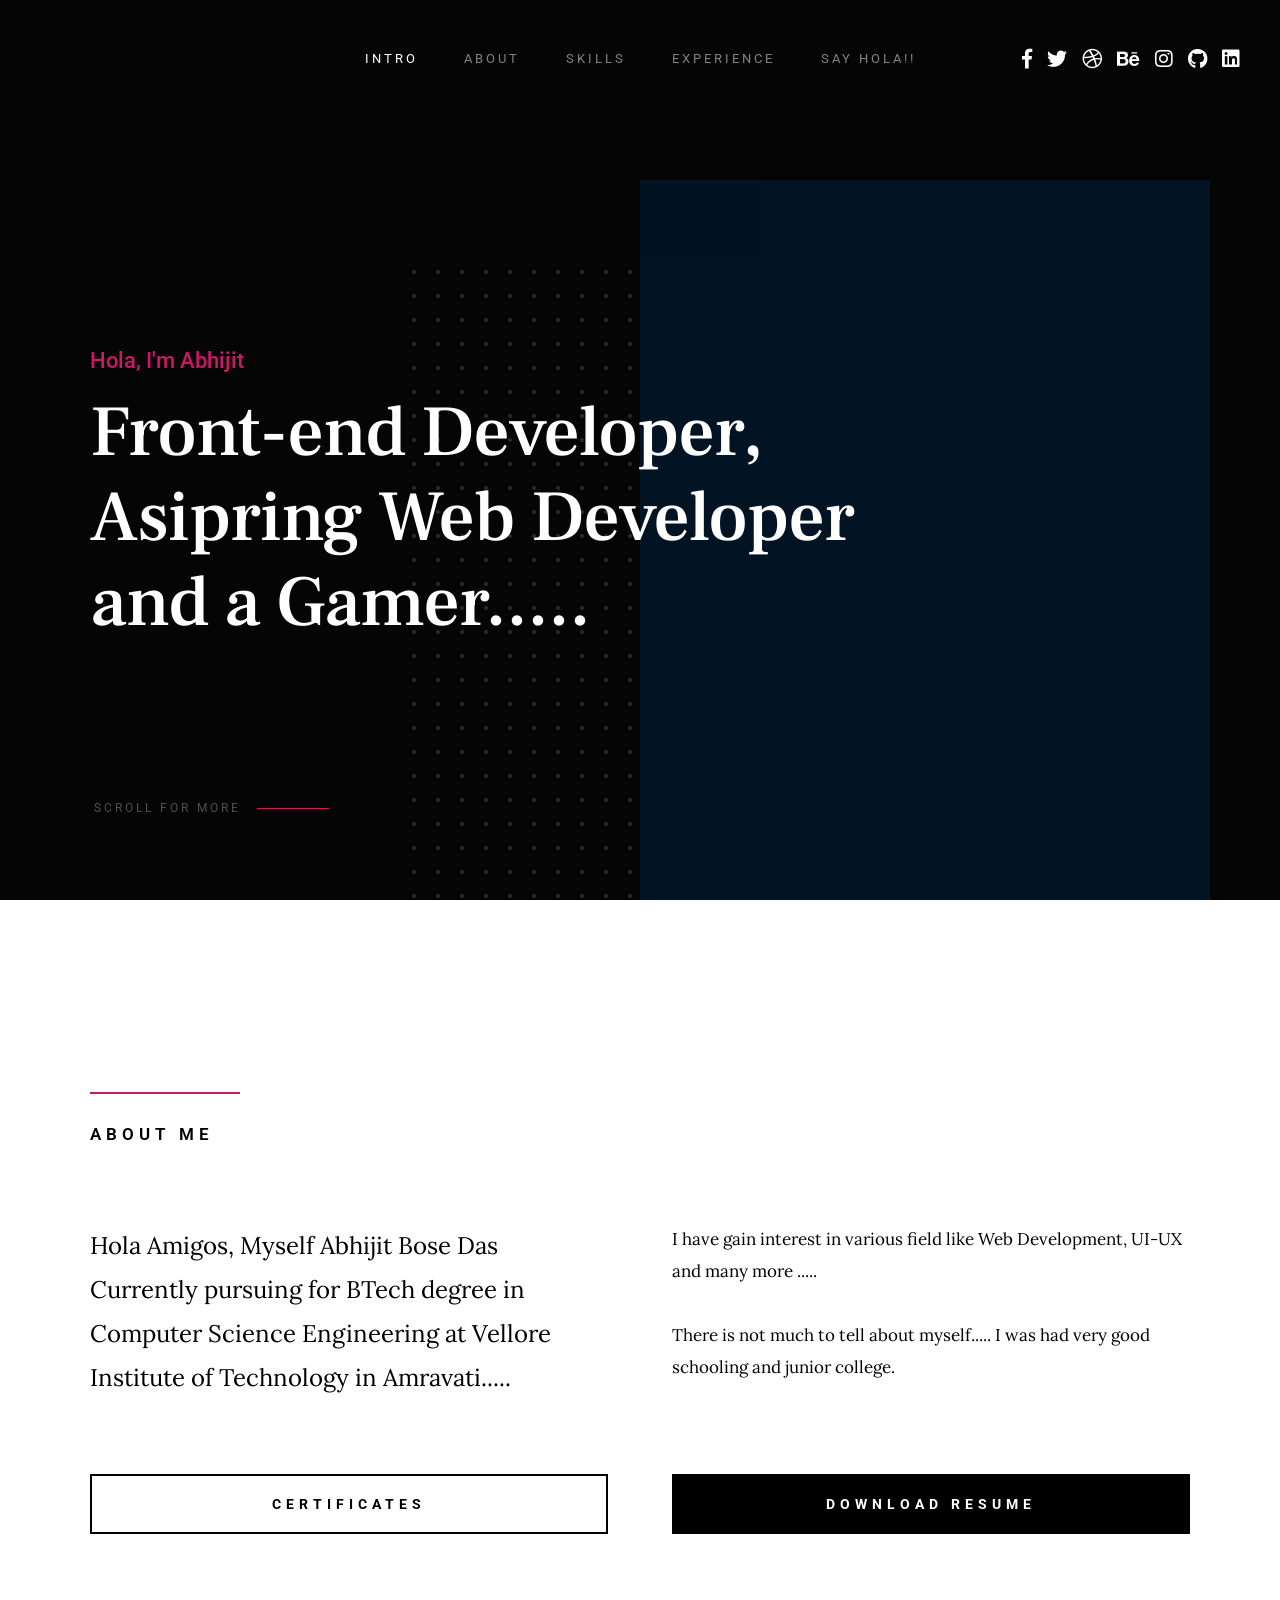
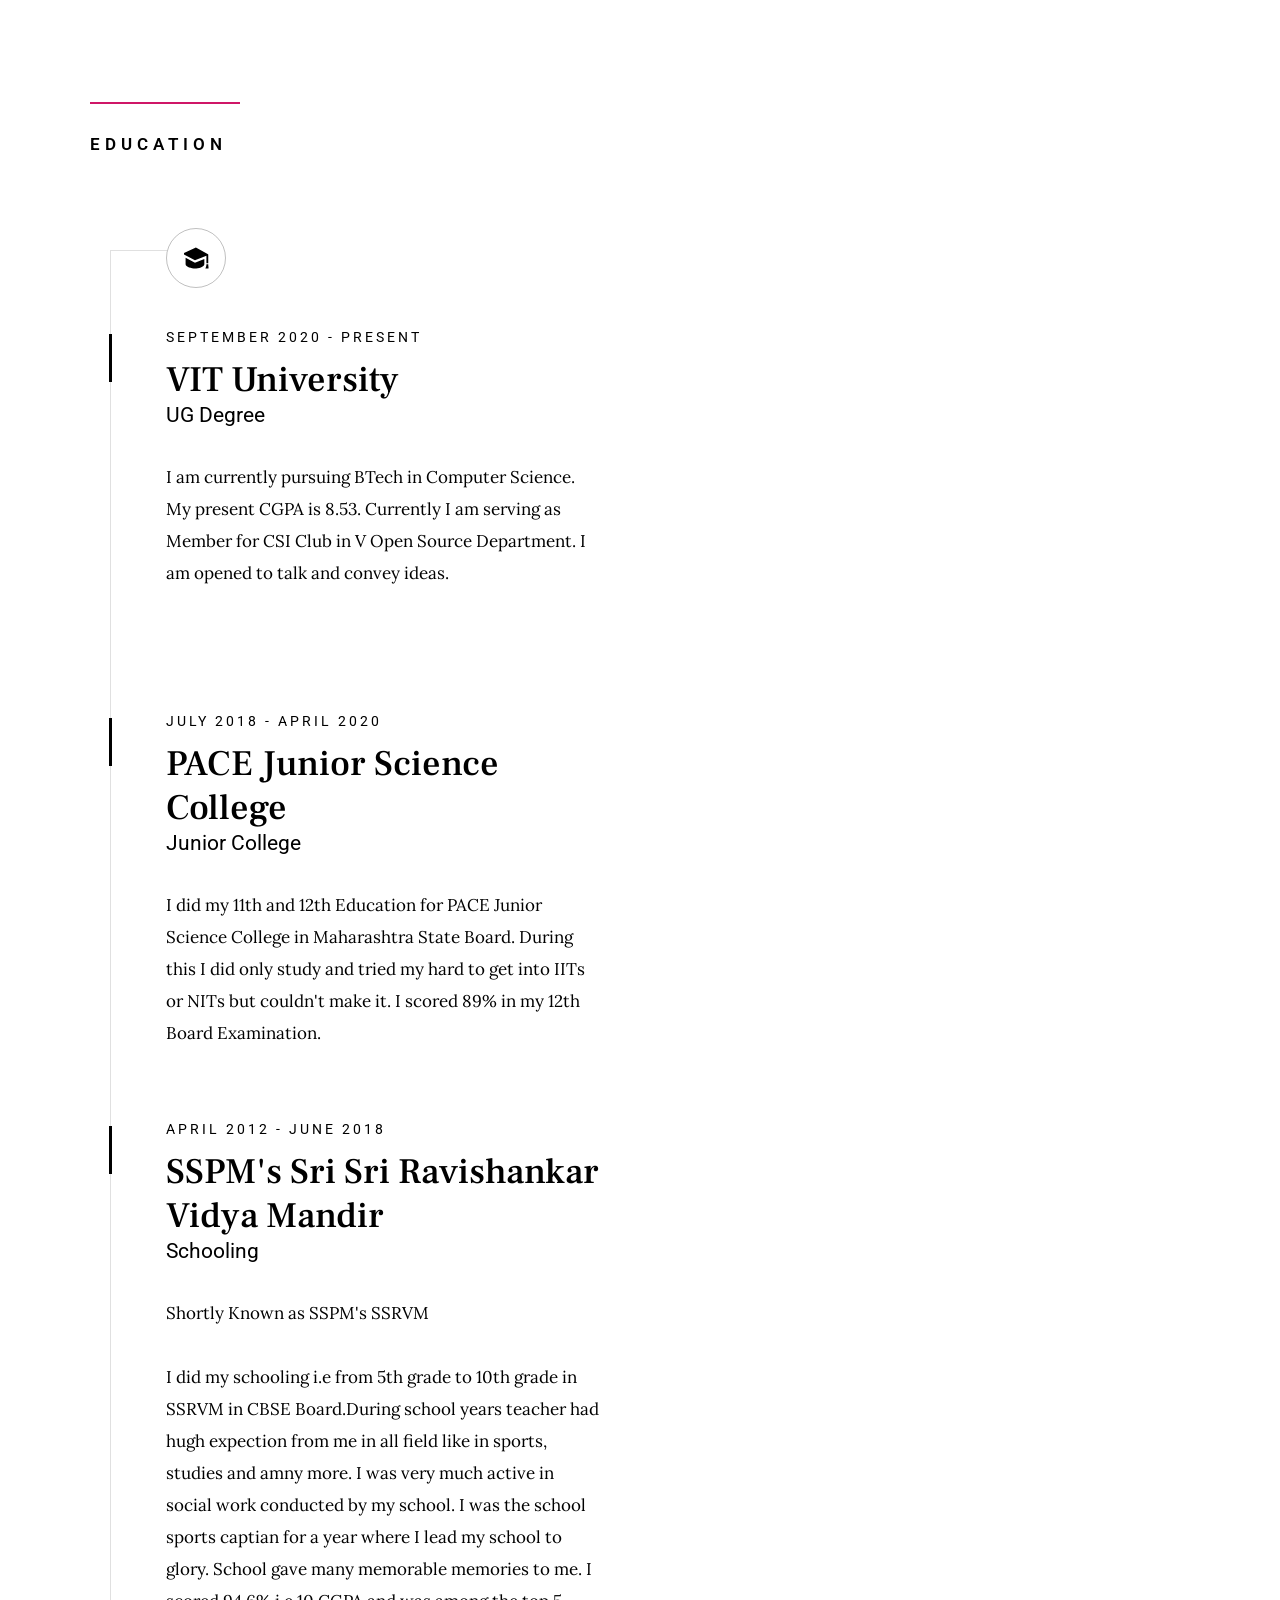
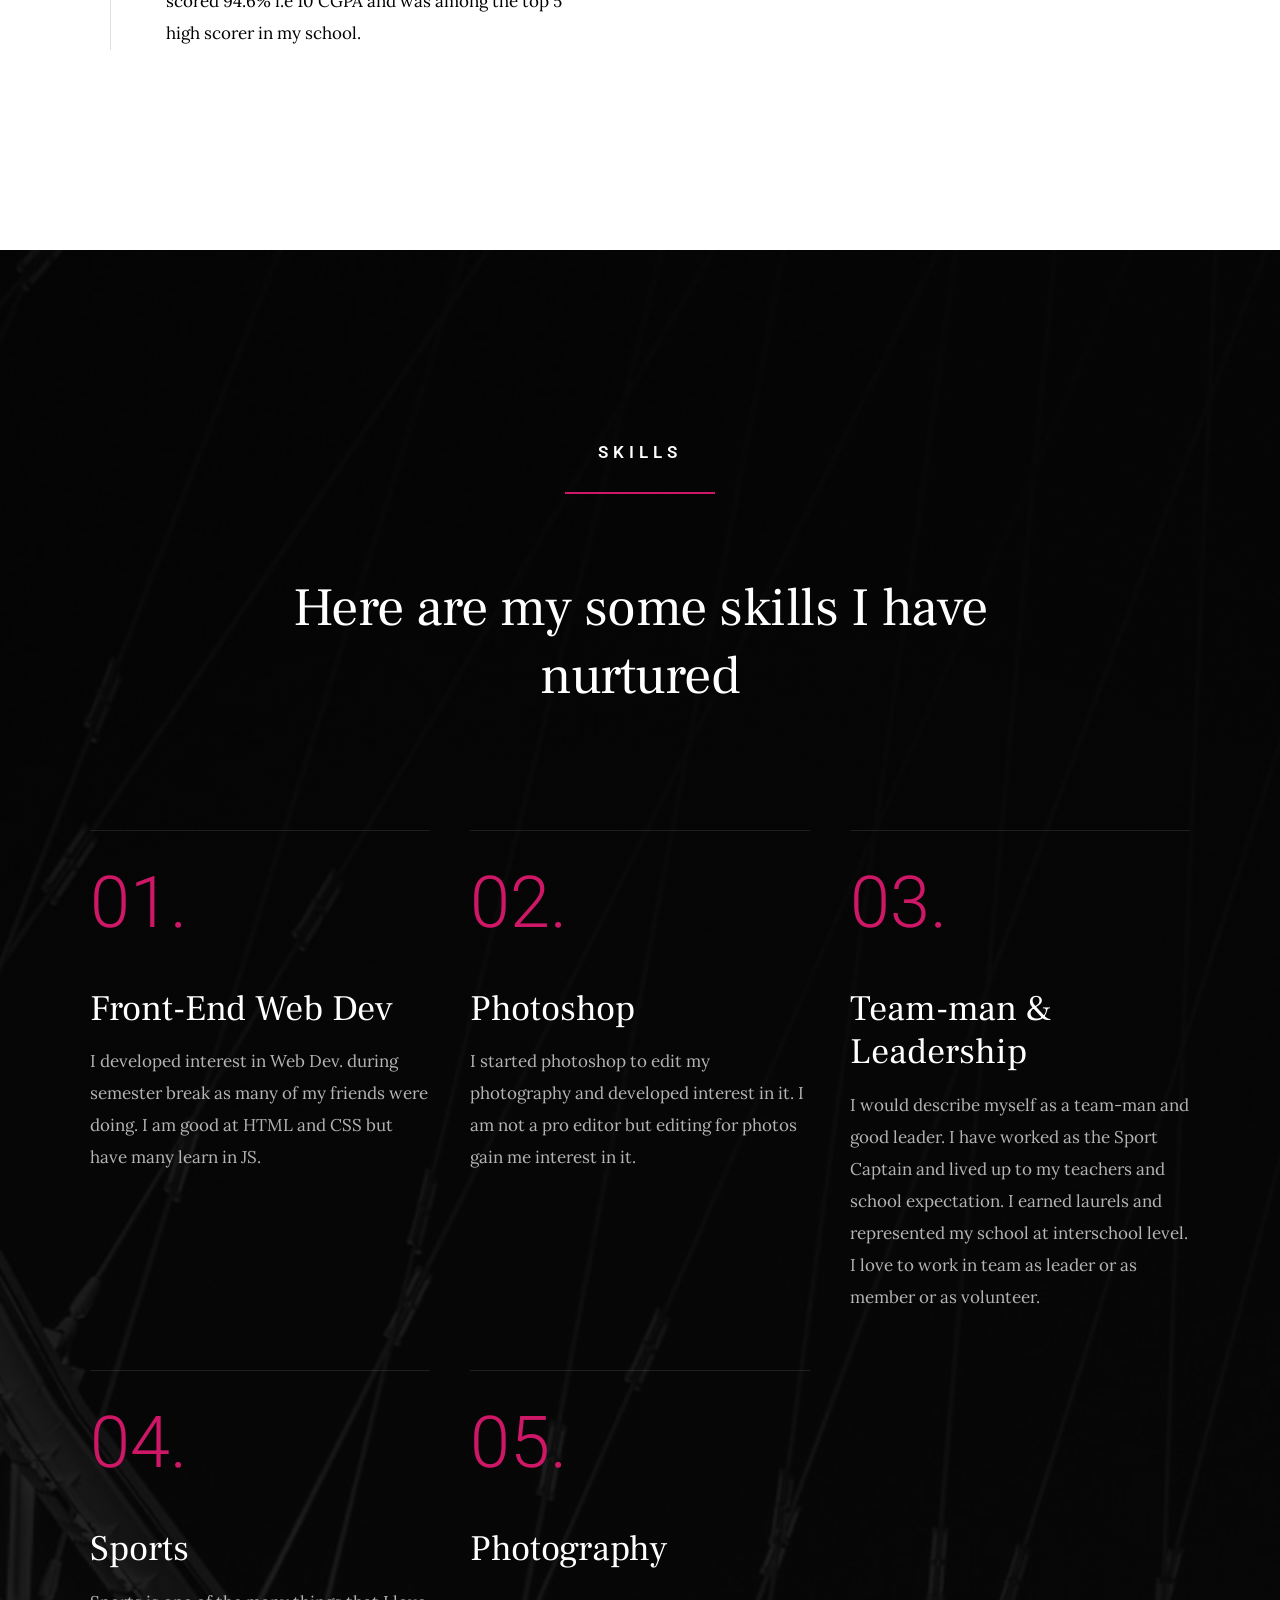
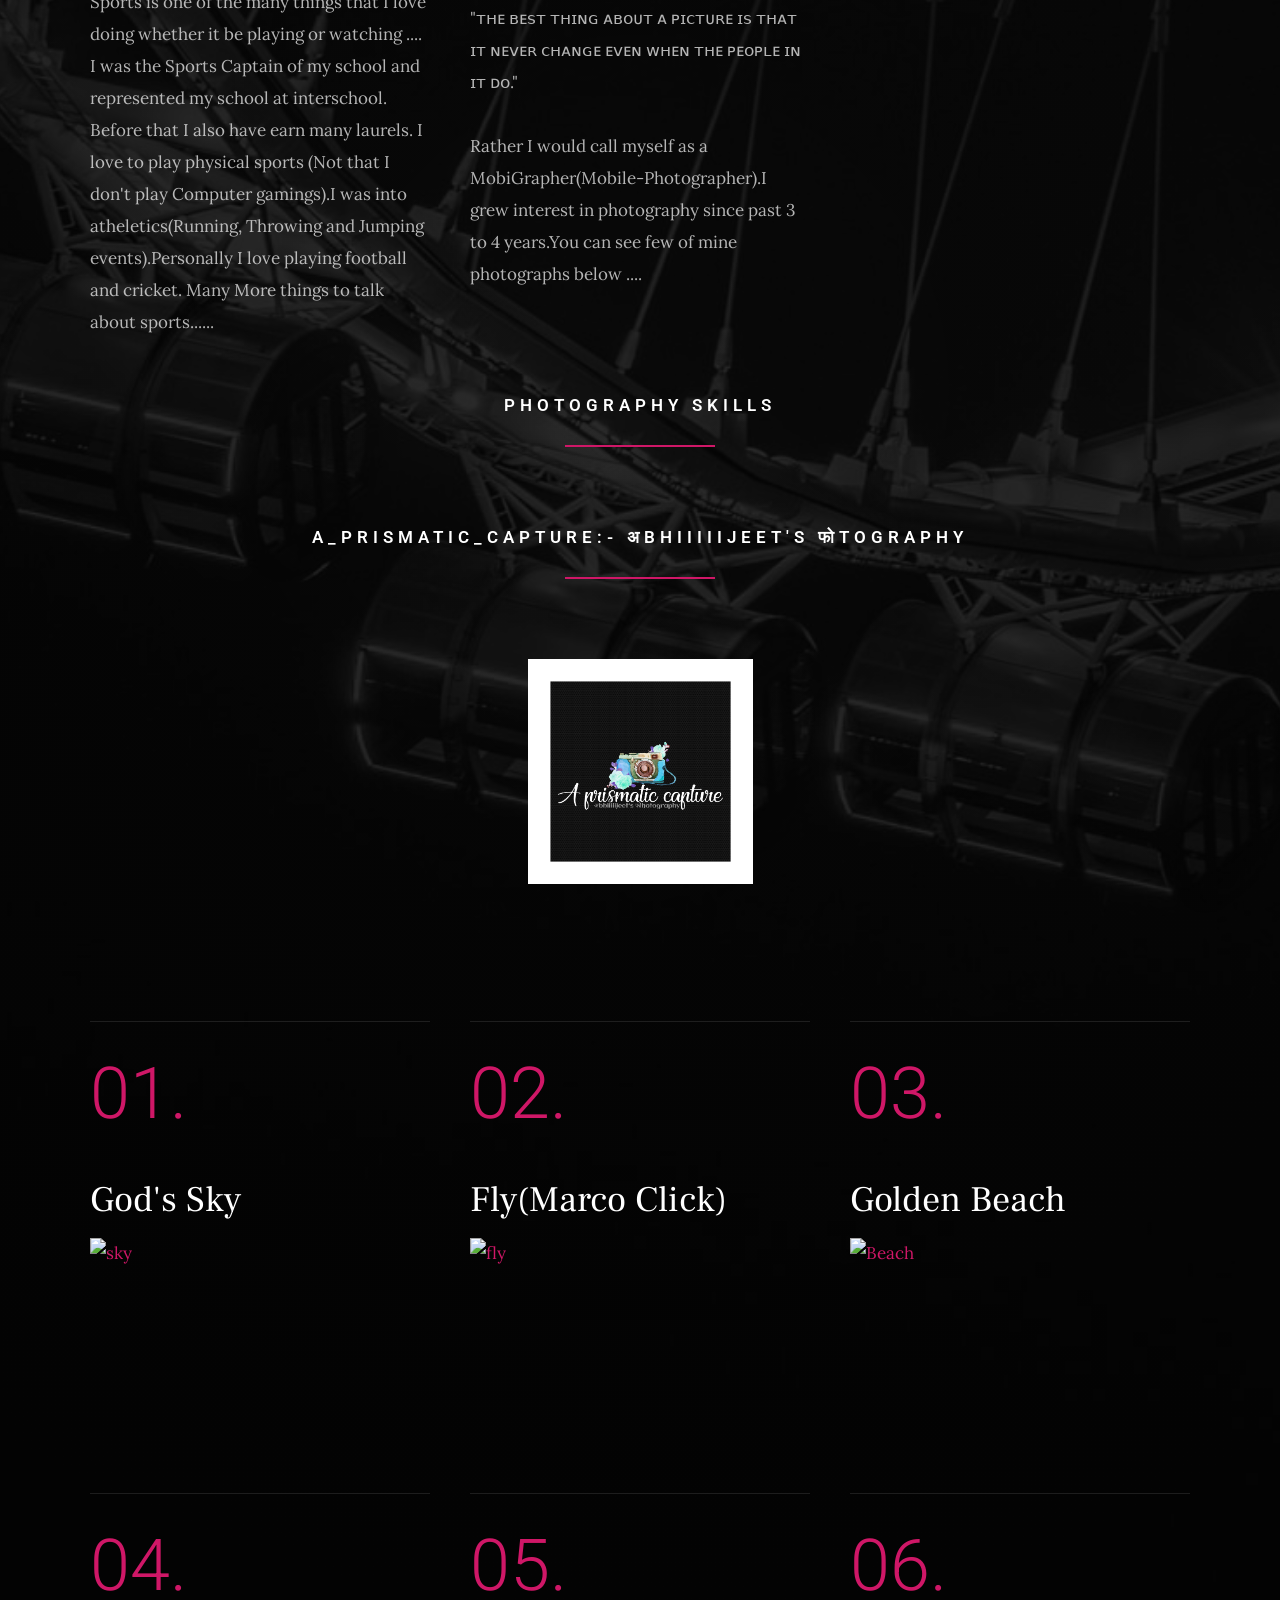
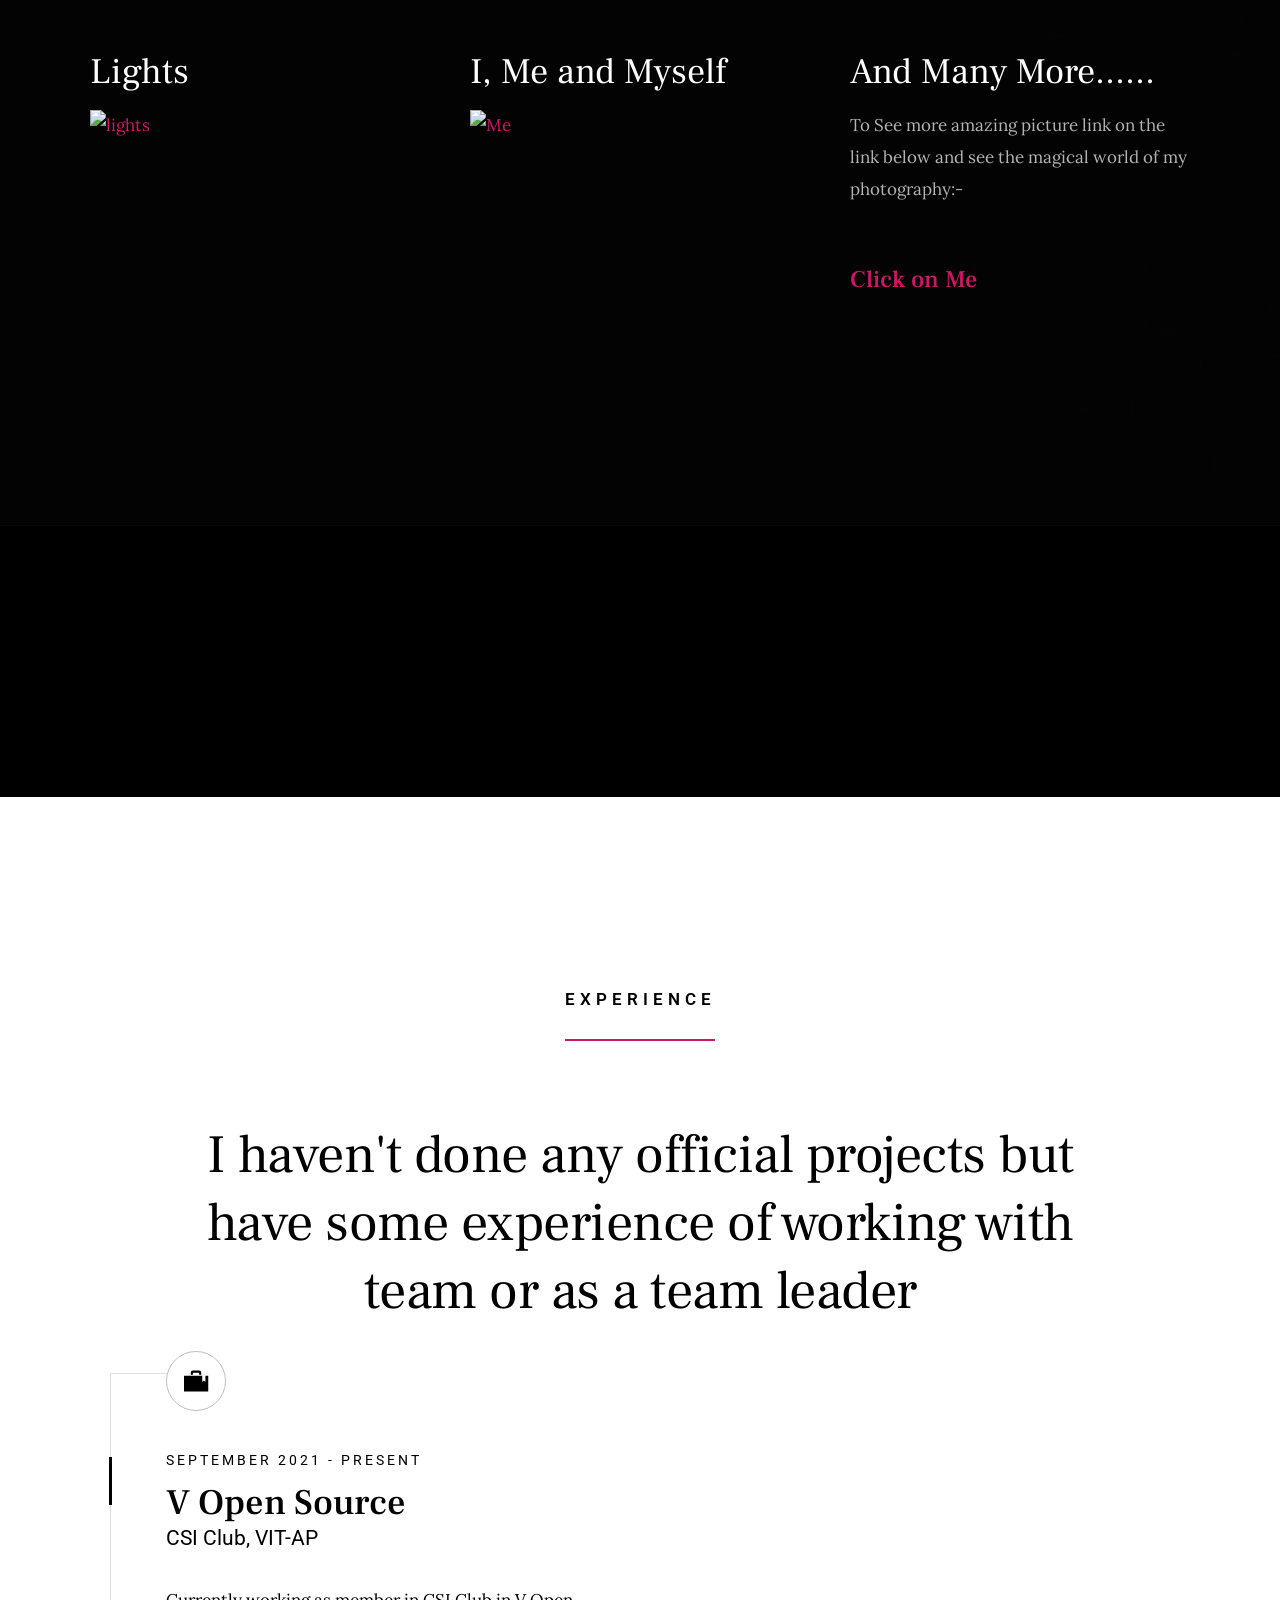
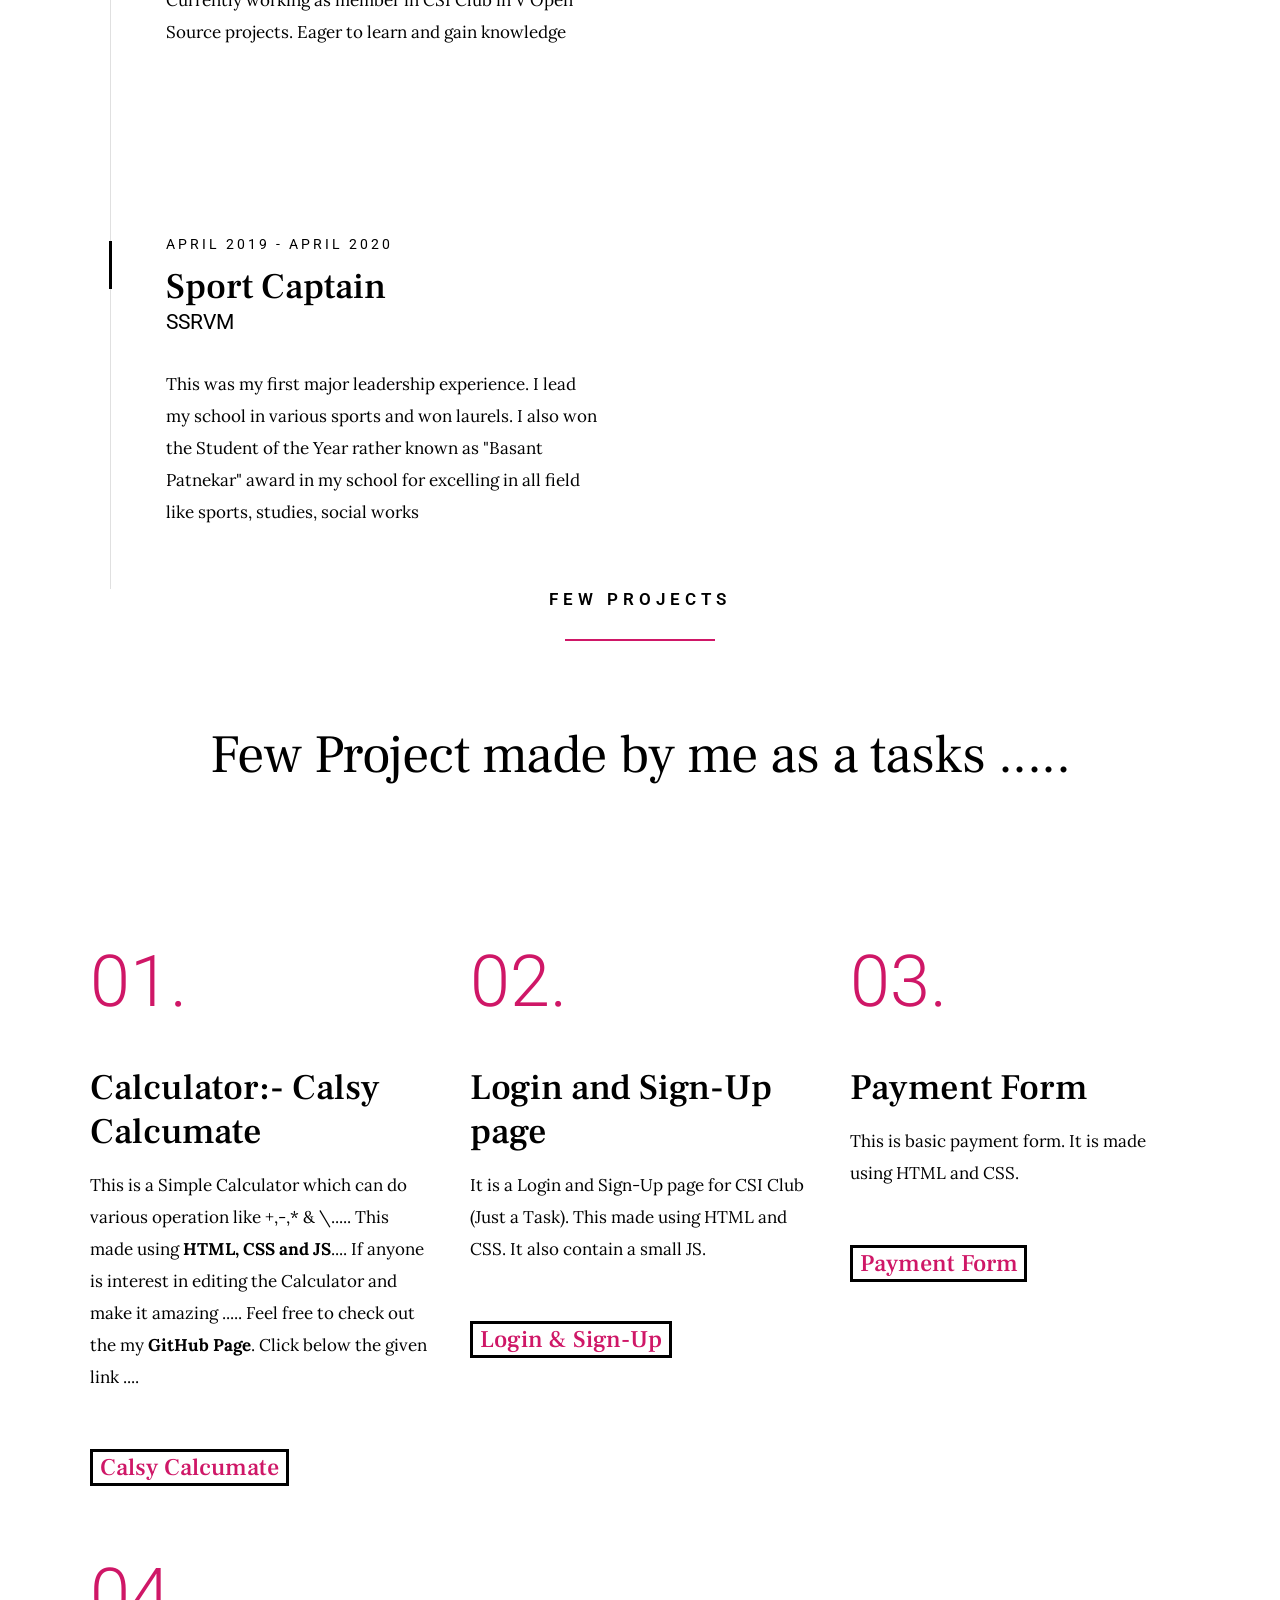
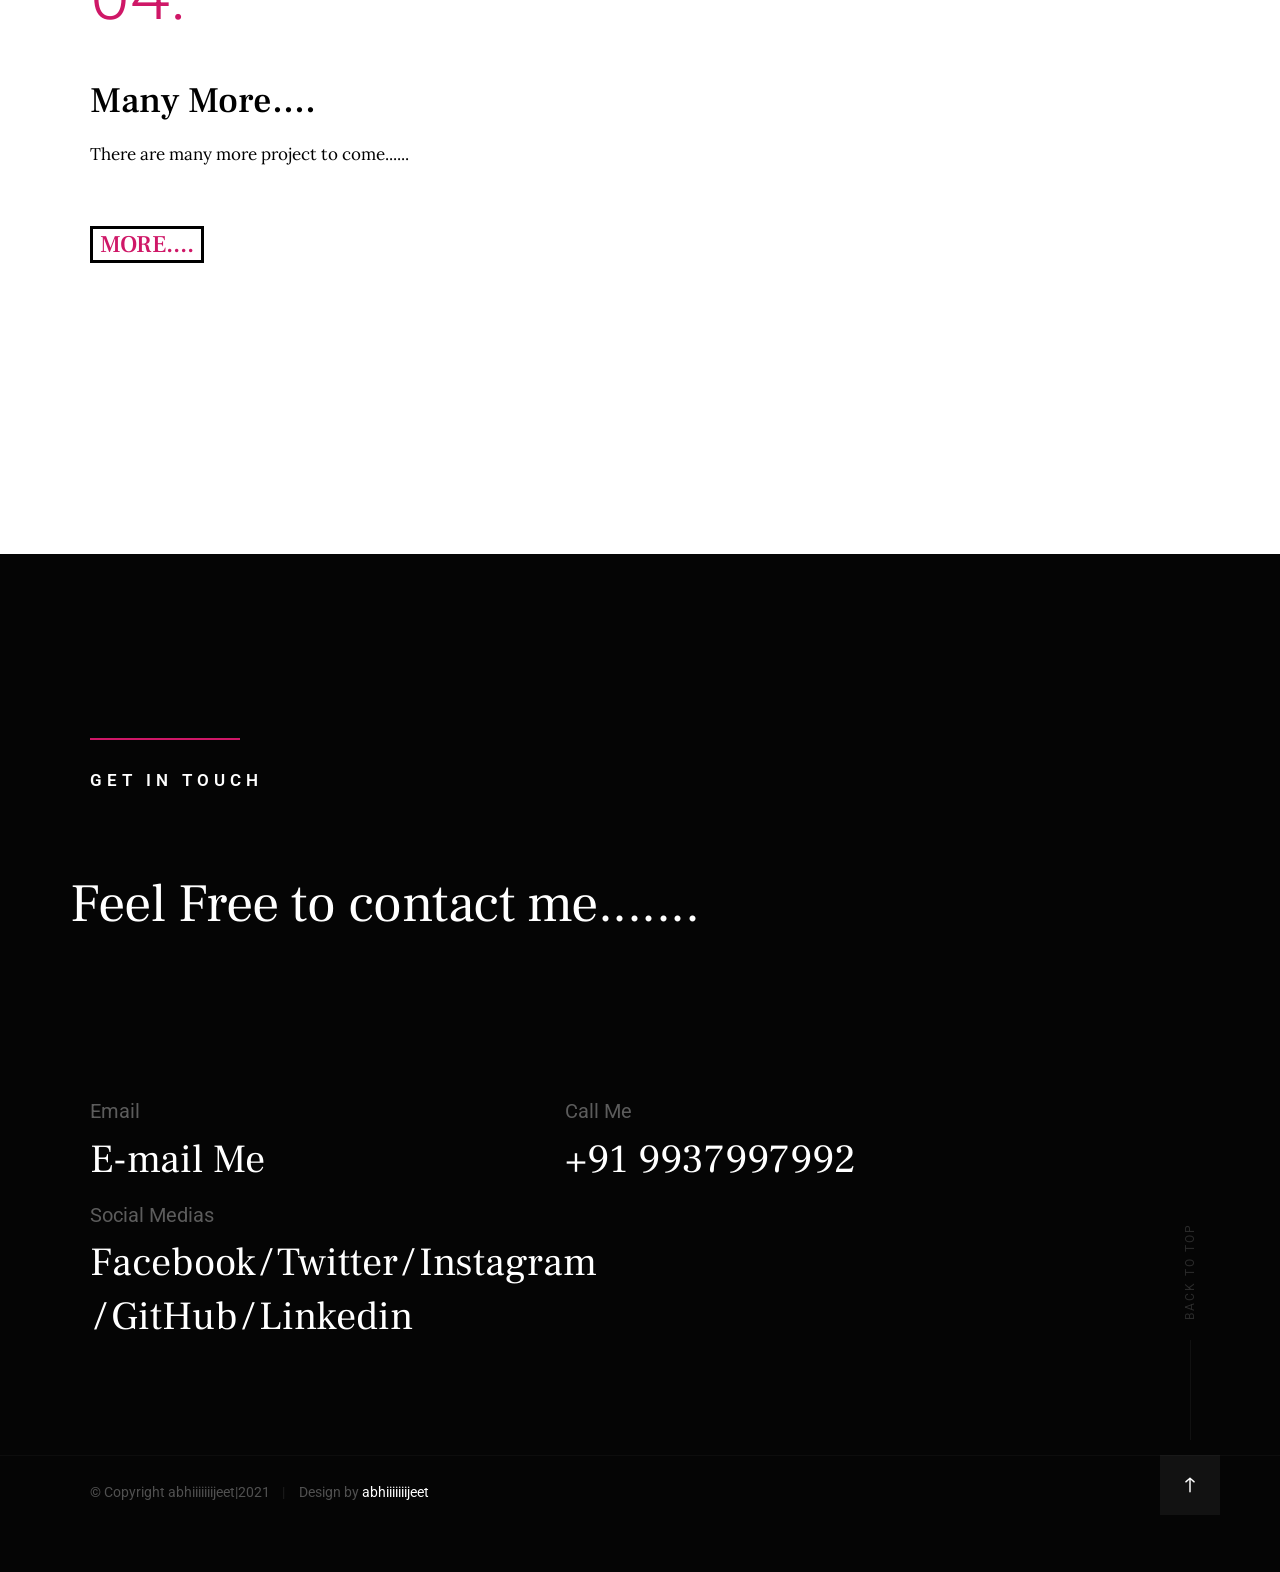
==== commit 6cb8b7fb: "Added Behance and Dribble Profile" ====
--- a/index.html
+++ b/index.html
@@ -30,7 +30,6 @@
     <link rel="icon" type="image/png" sizes="32x32" href="favicon/favicon-32x32.png">
     <link rel="icon" type="image/png" sizes="16x16" href="favicon/favicon-16x16.png">
     <link rel="manifest" href="favicon/site.webmanifest">
-
 </head>
 
 <body id="top">
@@ -61,8 +60,8 @@
             <ul class="header-social">
                 <li><a href="https://www.facebook.com/abhijit.bosedas"><i class="fab fa-facebook-f" aria-hidden="true"></i></a></li>
                 <li><a href="https://twitter.com/home"><i class="fab fa-twitter" aria-hidden="true"></i></a></li>
-                <!-- <li><a href="#0"><i class="fab fa-dribbble" aria-hidden="true"></i></a></li>
-                <li><a href="#0"><i class="fab fa-behance" aria-hidden="true"></i></a></li> -->
+                <li><a href="https://dribbble.com/abhiiiiiiijeet"><i class="fab fa-dribbble" aria-hidden="true"></i></a></li>
+                <li><a href="https://www.behance.net/abhijeetbosedas"><i class="fab fa-behance" aria-hidden="true"></i></a></li>
                 <li><a href="https://instagram.com/abhiiiiiiijeet?utm_medium=copy_link"><i class="fab fa-instagram" aria-hidden="true"></i></a></li>
                 <li><a href="https://github.com/Abhiiiiijit"><i class="fab fa-github" aria-hidden="true"></i></a></li>
                 <li><a href="https://www.linkedin.com/in/abhijeet-bose-das-5b6b1719b/"><i class="fab fa-linkedin" aria-hidden="true"></i></a></li>
